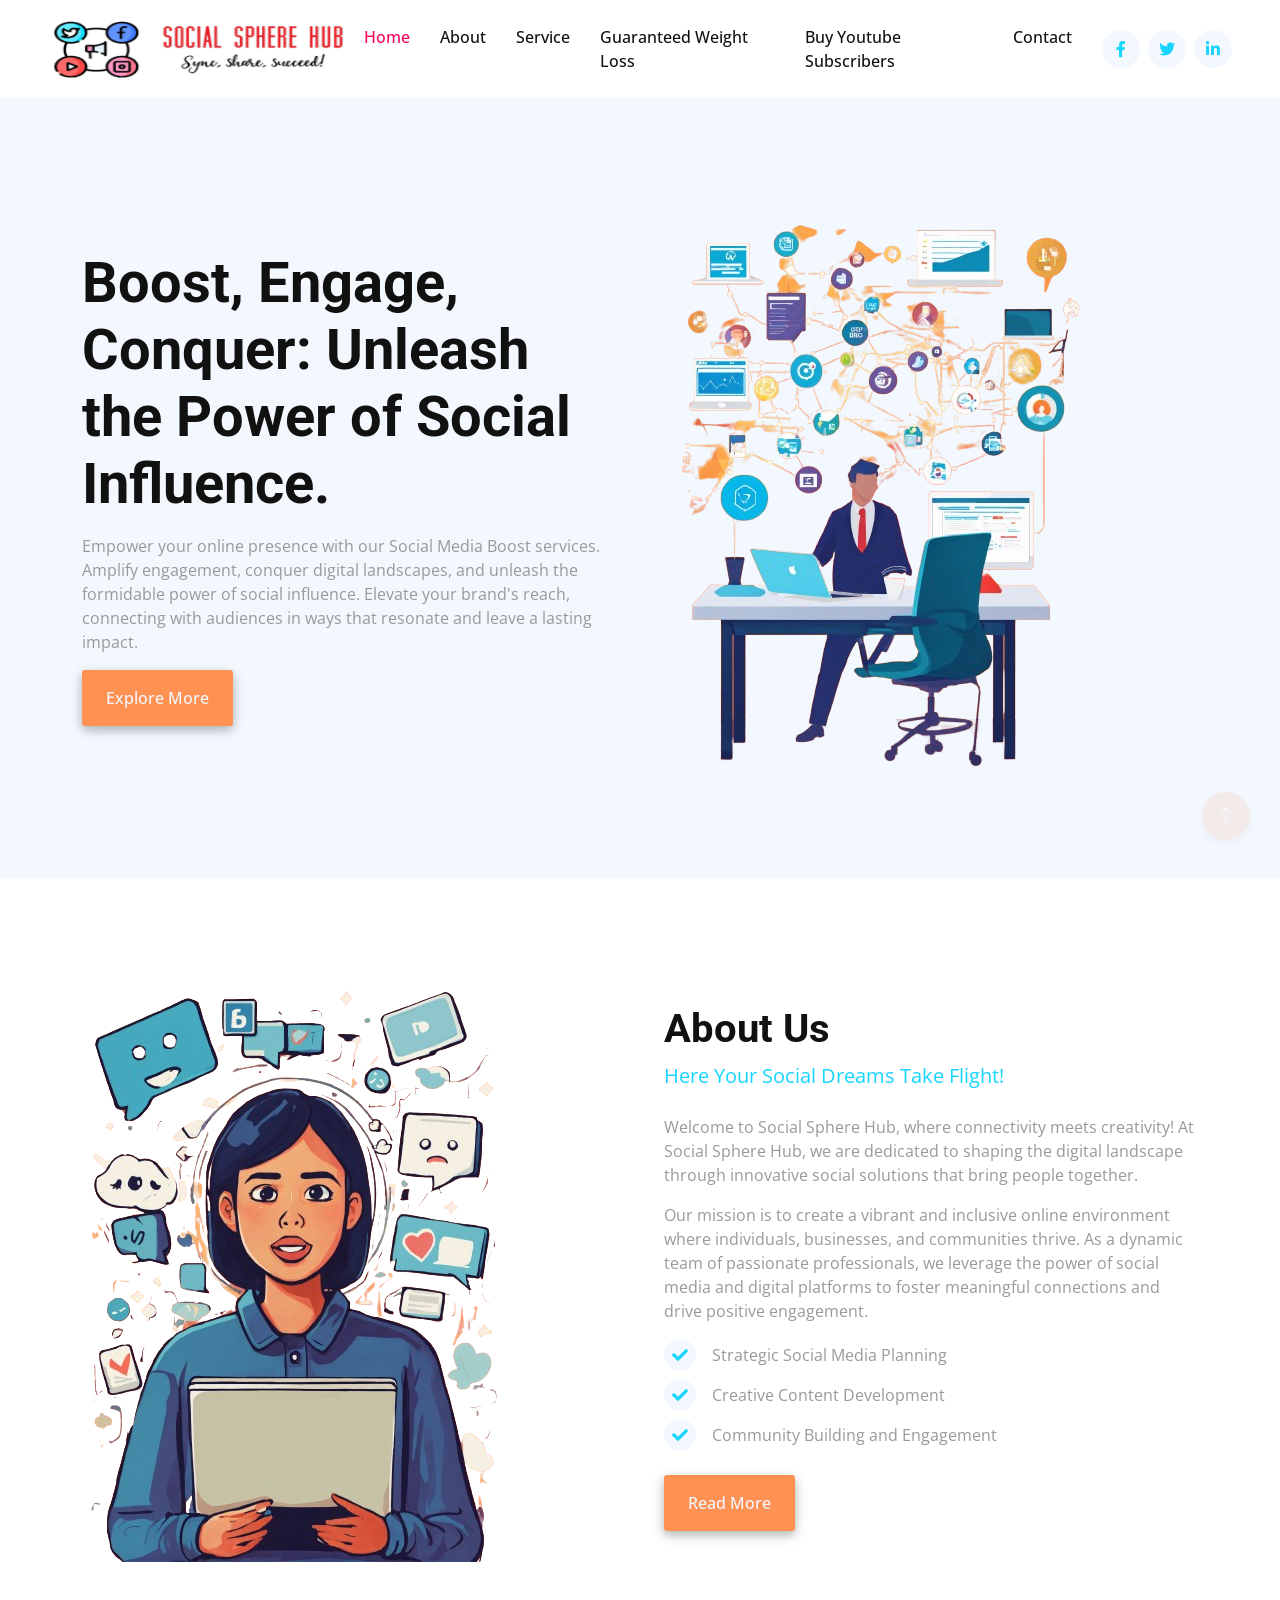
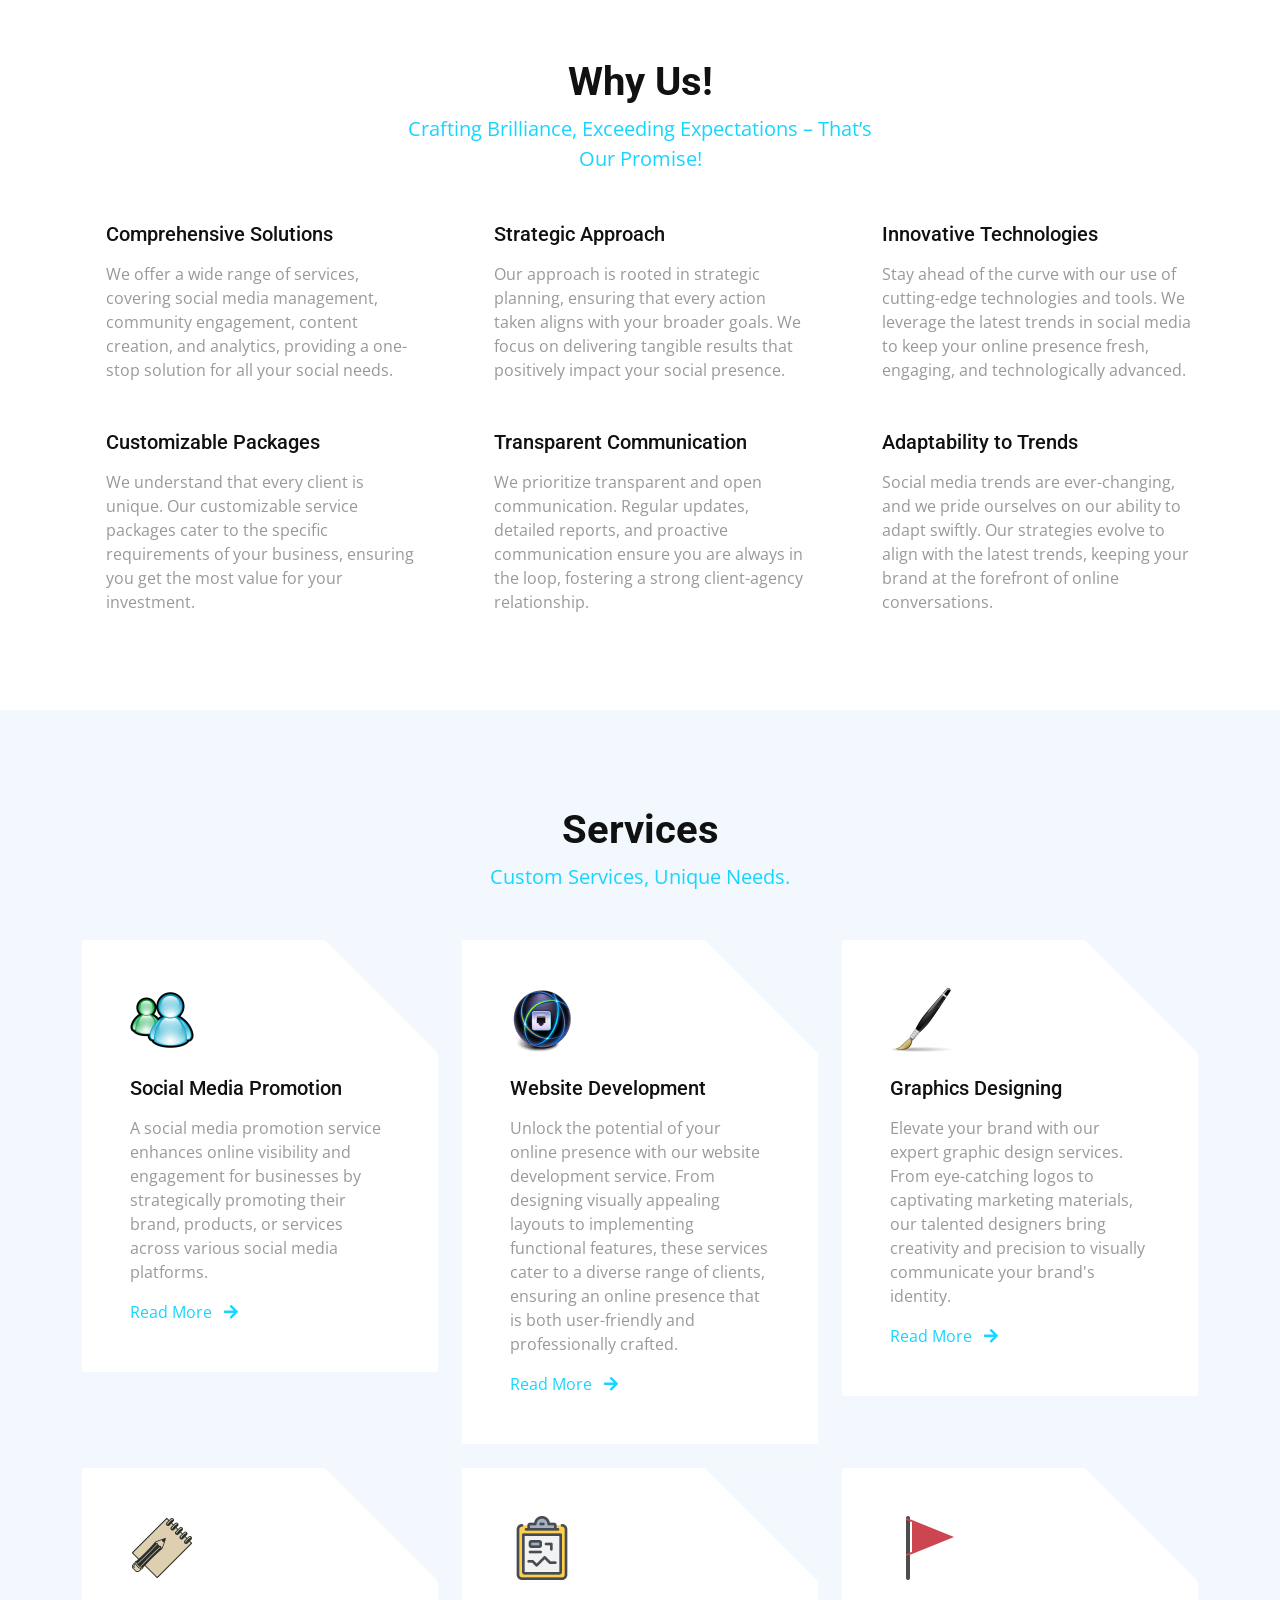
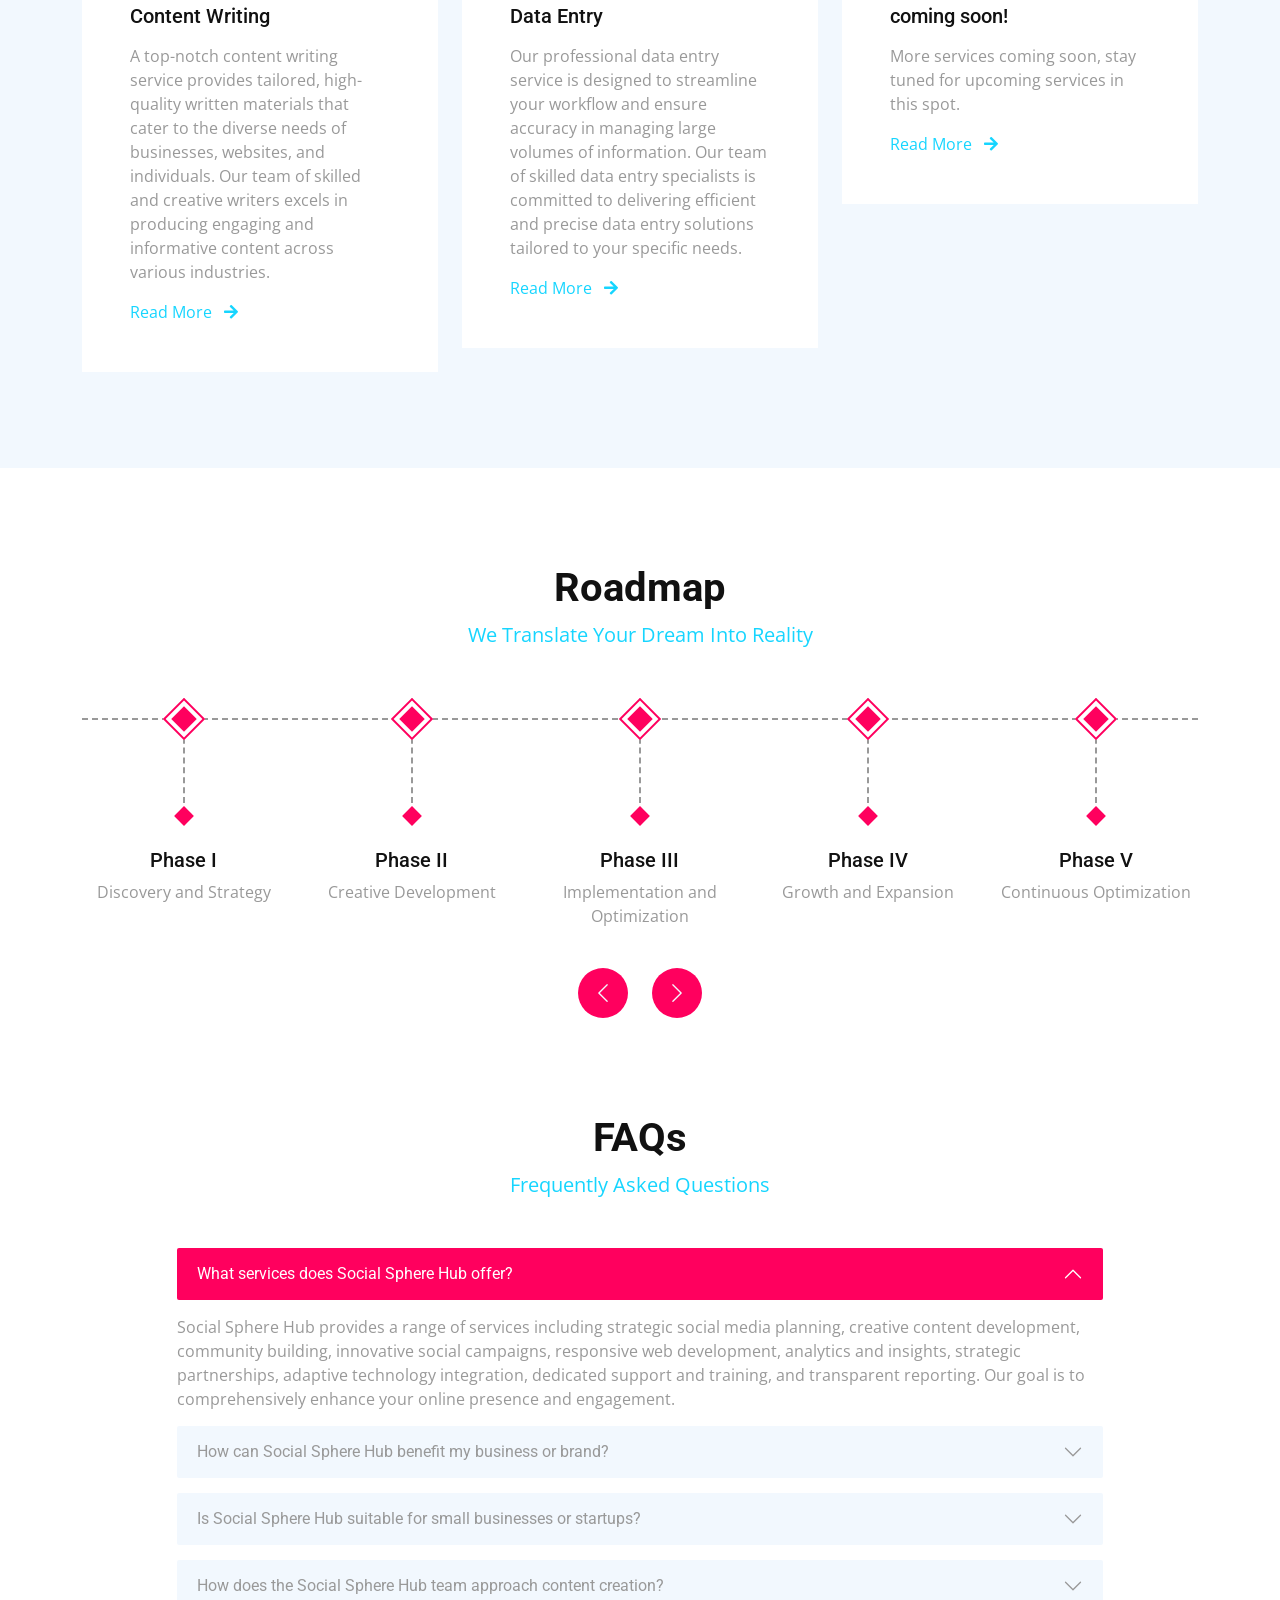
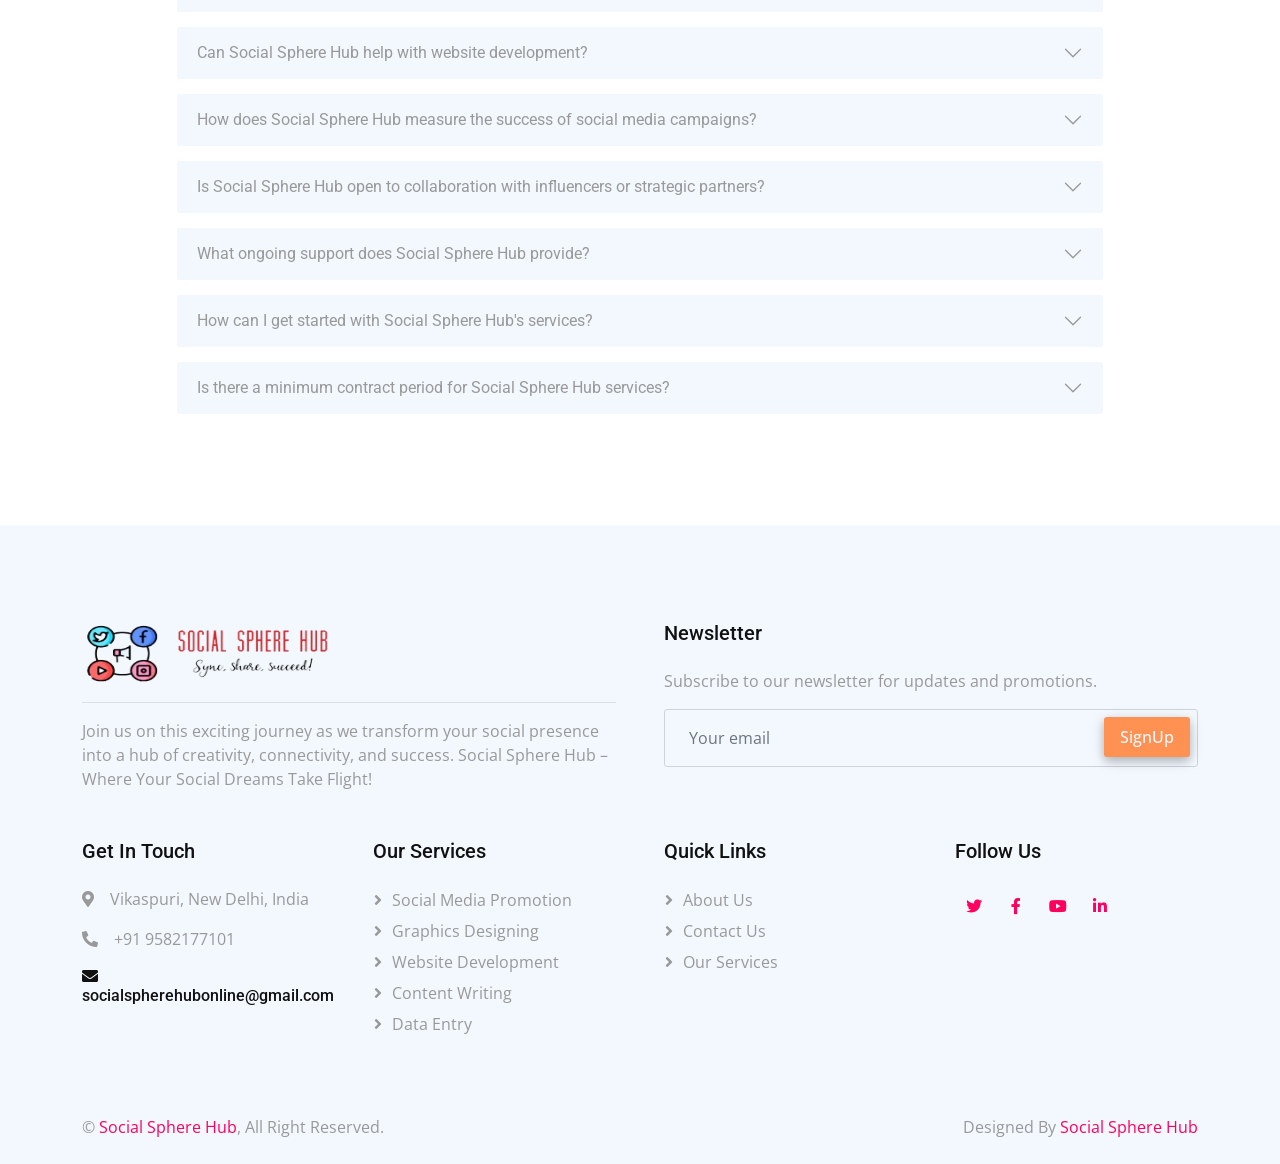
==== index.html @ c119af42 "Update index.html" ====
<!DOCTYPE html>
<html lang="en">

<head>
    <meta charset="utf-8">
    <title>Social Sphere Hub - sync, share, succeed!</title>
    <meta content="width=device-width, initial-scale=1.0" name="viewport">
    <meta content="" name="keywords">
    <meta content="" name="description">
    <!-- Favicon -->
    

    <!-- Google Web Fonts -->
    <link rel="preconnect" href="https://fonts.googleapis.com">
    <link rel="preconnect" href="https://fonts.gstatic.com" crossorigin>
    <link href="https://fonts.googleapis.com/css2?family=Open+Sans:wght@400;500&family=Roboto:wght@500;700&display=swap"
        rel="stylesheet">

    <!-- Icon Font Stylesheet -->
    <link href="https://cdnjs.cloudflare.com/ajax/libs/font-awesome/5.10.0/css/all.min.css" rel="stylesheet">
    <link href="https://cdn.jsdelivr.net/npm/bootstrap-icons@1.4.1/font/bootstrap-icons.css" rel="stylesheet">

    <!-- Libraries Stylesheet -->
    <link href="lib/animate/animate.min.css" rel="stylesheet">
    <link href="lib/owlcarousel/assets/owl.carousel.min.css" rel="stylesheet">

    <!-- Customized Bootstrap Stylesheet -->
    <link href="css/bootstrap.min.css" rel="stylesheet">

    <!-- Template Stylesheet -->
    <link href="css/style.css" rel="stylesheet">
</head>

<body oncontextmenu="return false;">
    
    <!-- Spinner Start -->
    <div id="spinner"
        class="show bg-white position-fixed translate-middle w-100 vh-100 top-50 start-50 d-flex align-items-center justify-content-center">
        <div class="spinner-grow text-primary" role="status"></div>
    </div>
    <!-- Spinner End -->


    <!-- Navbar Start -->
    <nav class="navbar navbar-expand-lg bg-white navbar-light sticky-top p-0 px-4 px-lg-5">
        <a href="index.html" class="navbar-brand d-flex align-items-center">
            <h2 class="m-0 text-primary"><img class="img-fluid me-2" src="img/sshlogo.png" alt=""
                    style="width: 300px; height: 65px;"></h2>
        </a>
        <button type="button" class="navbar-toggler" data-bs-toggle="collapse" data-bs-target="#navbarCollapse">
            <span class="navbar-toggler-icon"></span>
        </button>
        <div class="collapse navbar-collapse" id="navbarCollapse">
            <div class="navbar-nav ms-auto py-4 py-lg-0">
                <a href="index.html" class="nav-item nav-link active">Home</a>
                <a href="about.html" class="nav-item nav-link">About</a>
                <a href="service.html" class="nav-item nav-link">Service</a>
                <!--                <div class="nav-item dropdown">
                    <a href="#" class="nav-link dropdown-toggle" data-bs-toggle="dropdown">Pages</a>
                    <div class="dropdown-menu shadow-sm m-0">
                        <a href="feature.html" class="dropdown-item">Feature</a>
                        <a href="token.html" class="dropdown-item">Token Sale</a>
                        <a href="faq.html" class="dropdown-item">FAQs</a>
                        <a href="404.html" class="dropdown-item">404 Page</a>
                    </div>
                </div>-->
                <a href="guaranteedweightloss.html" class="nav-item nav-link">Guaranteed Weight Loss</a>
                <a href="Buy Youtube Subscribers.html" class="nav-item nav-link">Buy Youtube Subscribers</a>
                <a href="contact.html" class="nav-item nav-link">Contact</a>
            </div>
            <div class="h-100 d-lg-inline-flex align-items-center d-none">
                <a class="btn-square btn rounded-circle bg-light text-primary me-2" href="https://www.facebook.com/socialspherehub.cloud/
"><i
                        class="fab fa-facebook-f"></i></a>
                <a class="btn-square btn rounded-circle bg-light text-primary me-2" href="https://twitter.com/socialhubcloud
"><i
                        class="fab fa-twitter"></i></a>
                <a class="btn-square btn rounded-circle bg-light text-primary me-0" href=""><i
                        class="fab fa-linkedin-in"></i></a>
            </div>
        </div>
    </nav>
    <!-- Navbar End -->


    <!-- Header Start -->
    <div class="container-fluid hero-header bg-light py-5 mb-5">
        <div class="container py-5">
            <div class="row g-5 align-items-center">
                <div class="col-lg-6">
                    <h1 class="display-4 mb-3 animated slideInDown">Boost, Engage, Conquer: Unleash the Power of Social Influence.</h1>
                    <p class="animated slideInDown mb-3">Empower your online presence with our Social Media Boost services. Amplify engagement, conquer digital landscapes, and unleash the formidable power of social influence. Elevate your brand's reach, connecting with audiences in ways that resonate and leave a lasting impact.</p>
                    <a href="" class="btn btn-primary py-3 px-4 animated slideInDown">Explore More</a>
                </div>
                <div class="col-lg-6 animated fadeIn">
                    <img class="img-fluid animated pulse infinite" style="animation-duration: 3s;" src="img/hero-1.png"
                        alt="">
                </div>
            </div>
        </div>
    </div>
    <!-- Header End -->


    <!-- About Start -->
    <div class="container-xxl py-5">
        <div class="container">
            <div class="row g-5 align-items-center">
                <div class="col-lg-6 wow fadeInUp" data-wow-delay="0.1s">
                    <img class="img-fluid animated pulse infinite" style="animation-duration: 3s;" src="img/about.png" alt="">
                </div>
                <div class="col-lg-6 wow fadeInUp" data-wow-delay="0.5s">
                    <div class="h-100">
                        <h1 class="display-6">About Us</h1>
                        <p class="text-primary fs-5 mb-4">Here Your Social Dreams Take Flight!</p>
                        <p>Welcome to Social Sphere Hub, where connectivity meets creativity! At Social Sphere Hub, we are dedicated to shaping the digital landscape through innovative social solutions that bring people together.</p>
    <p>
                    Our mission is to create a vibrant and inclusive online environment where individuals, businesses, and communities thrive. As a dynamic team of passionate professionals, we leverage the power of social media and digital platforms to foster meaningful connections and drive positive engagement.</p>
                    
                        <div class="d-flex align-items-center mb-2">
                            <i class="fa fa-check bg-light text-primary btn-sm-square rounded-circle me-3 fw-bold"></i>
                            <span>Strategic Social Media Planning</span>
                        </div>
                        <div class="d-flex align-items-center mb-2">
                            <i class="fa fa-check bg-light text-primary btn-sm-square rounded-circle me-3 fw-bold"></i>
                            <span>Creative Content Development</span>
                        </div>
                        <div class="d-flex align-items-center mb-4">
                            <i class="fa fa-check bg-light text-primary btn-sm-square rounded-circle me-3 fw-bold"></i>
                            <span>Community Building and Engagement</span>
                        </div>
                        <a class="btn btn-primary py-3 px-4" href="about.html">Read More</a>
                    </div>
                </div>
            </div>
        </div>
    </div>
    <!-- About End -->


    <!-- Facts Start -->
    <!--<div class="container-xxl bg-light py-5 my-5">
        <div class="container py-5">
            <div class="row g-5">
                <div class="col-lg-4 col-md-6 text-center wow fadeIn" data-wow-delay="0.1s">
                    <img class="img-fluid mb-4" src="img/icon-9.png" alt="">
                    <h1 class="display-4" data-toggle="counter-up">123456</h1>
                    <p class="fs-5 text-primary mb-0">Today Transactions</p>
                </div>
                <div class="col-lg-4 col-md-6 text-center wow fadeIn" data-wow-delay="0.3s">
                    <img class="img-fluid mb-4" src="img/icon-10.png" alt="">
                    <h1 class="display-4" data-toggle="counter-up">123456</h1>
                    <p class="fs-5 text-primary mb-0">Monthly Transactions</p>
                </div>
                <div class="col-lg-4 col-md-6 text-center wow fadeIn" data-wow-delay="0.5s">
                    <img class="img-fluid mb-4" src="img/icon-2.png" alt="">
                    <h1 class="display-4" data-toggle="counter-up">123456</h1>
                    <p class="fs-5 text-primary mb-0">Total Transactions</p>
                </div>
            </div>
        </div>
    </div>-->
    <!-- Facts End -->


    <!-- Features Start -->
    <div class="container-xxl py-5">
        <div class="container">
            <div class="text-center mx-auto wow fadeInUp" data-wow-delay="0.1s" style="max-width: 500px;">
                <h1 class="display-6">Why Us!</h1>
                <p class="text-primary fs-5 mb-5">Crafting Brilliance, Exceeding Expectations – That’s Our Promise!</p>
            </div>
            <div class="row g-5">
                <div class="col-lg-4 col-md-6 wow fadeInUp" data-wow-delay="0.1s">
                    <div class="d-flex align-items-start">
                        <img class="img-fluid flex-shrink-0" src="img/icon-7.png" alt="">
                        <div class="ps-4">
                            <h5 class="mb-3">Comprehensive Solutions</h5>
                            <span>We offer a wide range of services, covering social media management, community engagement, content creation, and analytics, providing a one-stop solution for all your social needs.</span>
                        </div>
                    </div>
                </div>
                <div class="col-lg-4 col-md-6 wow fadeInUp" data-wow-delay="0.3s">
                    <div class="d-flex align-items-start">
                        <img class="img-fluid flex-shrink-0" src="img/icon-6.png" alt="">
                        <div class="ps-4">
                            <h5 class="mb-3">Strategic Approach</h5>
                            <span>Our approach is rooted in strategic planning, ensuring that every action taken aligns with your broader goals. We focus on delivering tangible results that positively impact your social presence.</span>
                        </div>
                    </div>
                </div>
                <div class="col-lg-4 col-md-6 wow fadeInUp" data-wow-delay="0.5s">
                    <div class="d-flex align-items-start">
                        <img class="img-fluid flex-shrink-0" src="img/icon-5.png" alt="">
                        <div class="ps-4">
                            <h5 class="mb-3">Innovative Technologies</h5>
                            <span>Stay ahead of the curve with our use of cutting-edge technologies and tools. We leverage the latest trends in social media to keep your online presence fresh, engaging, and technologically advanced.</span>
                        </div>
                    </div>
                </div>
                <div class="col-lg-4 col-md-6 wow fadeInUp" data-wow-delay="0.1s">
                    <div class="d-flex align-items-start">
                        <img class="img-fluid flex-shrink-0" src="img/icon-4.png" alt="">
                        <div class="ps-4">
                            <h5 class="mb-3">Customizable Packages</h5>
                            <span>We understand that every client is unique. Our customizable service packages cater to the specific requirements of your business, ensuring you get the most value for your investment.</span>
                        </div>
                    </div>
                </div>
                <div class="col-lg-4 col-md-6 wow fadeInUp" data-wow-delay="0.3s">
                    <div class="d-flex align-items-start">
                        <img class="img-fluid flex-shrink-0" src="img/icon-3.png" alt="">
                        <div class="ps-4">
                            <h5 class="mb-3">Transparent Communication</h5>
                            <span>We prioritize transparent and open communication. Regular updates, detailed reports, and proactive communication ensure you are always in the loop, fostering a strong client-agency relationship.</span>
                        </div>
                    </div>
                </div>
                <div class="col-lg-4 col-md-6 wow fadeInUp" data-wow-delay="0.5s">
                    <div class="d-flex align-items-start">
                        <img class="img-fluid flex-shrink-0" src="img/icon-8.png" alt="">
                        <div class="ps-4">
                            <h5 class="mb-3">Adaptability to Trends</h5>
                            <span>Social media trends are ever-changing, and we pride ourselves on our ability to adapt swiftly. Our strategies evolve to align with the latest trends, keeping your brand at the forefront of online conversations.</span>
                        </div>
                    </div>
                </div>
            </div>
        </div>
    </div>
    <!-- Features End -->


    <!-- Service Start -->
    <div class="container-xxl bg-light py-5 my-5">
        <div class="container py-5">
            <div class="text-center mx-auto wow fadeInUp" data-wow-delay="0.1s" style="max-width: 500px;">
                <h1 class="display-6">Services</h1>
                <p class="text-primary fs-5 mb-5">Custom Services, Unique Needs.</p>
            </div>
            <div class="row g-4">
                <div class="col-lg-4 col-md-6 wow fadeInUp" data-wow-delay="0.1s">
                    <div class="service-item bg-white p-5">
                        <img class="img-fluid mb-4" src="img/socialicon.png" alt="">
                        <h5 class="mb-3">Social Media Promotion</h5>
                        <p>A social media promotion service enhances online visibility and engagement for businesses by strategically promoting their brand, products, or services across various social media platforms. </p>
                        <a href="service.html">Read More <i class="fa fa-arrow-right ms-2"></i></a>
                    </div>
                </div>
                <div class="col-lg-4 col-md-6 wow fadeInUp" data-wow-delay="0.3s">
                    <div class="service-item bg-white p-5">
                        <img class="img-fluid mb-4" src="img/webicon.png" alt="">
                        <h5 class="mb-3">Website Development</h5>
                        <p>Unlock the potential of your online presence with our website development service. From designing visually appealing layouts to implementing functional features, these services cater to a diverse range of clients, ensuring an online presence that is both user-friendly and professionally crafted.</p>
                        <a href="service.html">Read More <i class="fa fa-arrow-right ms-2"></i></a>
                    </div>
                </div>
                <div class="col-lg-4 col-md-6 wow fadeInUp" data-wow-delay="0.5s">
                    <div class="service-item bg-white p-5">
                        <img class="img-fluid mb-4" src="img/graphicicon.png" alt="">
                        <h5 class="mb-3">Graphics Designing</h5>
                        <p>Elevate your brand with our expert graphic design services. From eye-catching logos to captivating marketing materials, our talented designers bring creativity and precision to visually communicate your brand's identity.</p>
                        <a href="service.html">Read More <i class="fa fa-arrow-right ms-2"></i></a>
                    </div>
                </div>
                <div class="col-lg-4 col-md-6 wow fadeInUp" data-wow-delay="0.1s">
                    <div class="service-item bg-white p-5">
                        <img class="img-fluid mb-4" src="img/contenticon.png" alt="">
                        <h5 class="mb-3">Content Writing</h5>
                        <p>A top-notch content writing service provides tailored, high-quality written materials that cater to the diverse needs of businesses, websites, and individuals. Our team of skilled and creative writers excels in producing engaging and informative content across various industries. </p>
                        <a href="service.html">Read More <i class="fa fa-arrow-right ms-2"></i></a>
                    </div>
                </div>
                <div class="col-lg-4 col-md-6 wow fadeInUp" data-wow-delay="0.3s">
                    <div class="service-item bg-white p-5">
                        <img class="img-fluid mb-4" src="img/dataicon.png" alt="">
                        <h5 class="mb-3">Data Entry</h5>
                        <p>Our professional data entry service is designed to streamline your workflow and ensure accuracy in managing large volumes of information. Our team of skilled data entry specialists is committed to delivering efficient and precise data entry solutions tailored to your specific needs.</p>
                        <a href="service.html">Read More <i class="fa fa-arrow-right ms-2"></i></a>
                    </div>
                </div>
                <div class="col-lg-4 col-md-6 wow fadeInUp" data-wow-delay="0.5s">
                    <div class="service-item bg-white p-5">
                        <img class="img-fluid mb-4" src="img/comingsoonicon.png" alt="">
                        <h5 class="mb-3">coming soon!</h5>
                        <p>More services coming soon, stay tuned for upcoming services in this spot.</p>
                        <a href="service.html">Read More <i class="fa fa-arrow-right ms-2"></i></a>
                    </div>
                </div>
            </div>
        </div>
    </div>
    <!-- Service End -->


    <!-- Roadmap Start -->
    <div class="container-xxl py-5">
        <div class="container">
            <div class="text-center mx-auto wow fadeInUp" data-wow-delay="0.1s" style="max-width: 500px;">
                <h1 class="display-6">Roadmap</h1>
                <p class="text-primary fs-5 mb-5">We Translate Your Dream Into Reality</p>
            </div>
            <div class="owl-carousel roadmap-carousel wow fadeInUp" data-wow-delay="0.1s">
                <div class="roadmap-item">
                    <div class="roadmap-point"><span></span></div>
                    <h5>Phase I</h5>
                    <span>Discovery and Strategy</span>
                </div>
                <div class="roadmap-item">
                    <div class="roadmap-point"><span></span></div>
                    <h5>Phase II</h5>
                    <span>Creative Development</span>
                </div>
                <div class="roadmap-item">
                    <div class="roadmap-point"><span></span></div>
                    <h5>Phase III</h5>
                    <span>Implementation and Optimization</span>
                </div>
                <div class="roadmap-item">
                    <div class="roadmap-point"><span></span></div>
                    <h5>Phase IV</h5>
                    <span>Growth and Expansion</span>
                </div>
                <div class="roadmap-item">
                    <div class="roadmap-point"><span></span></div>
                    <h5>Phase V</h5>
                    <span>Continuous Optimization</span>
                </div>
                <div class="roadmap-item">
                    <div class="roadmap-point"><span></span></div>
                    <h5>Phase VI</h5>
                    <span>Transparent Reporting</span>
                </div>
            </div>
        </div>
    </div>
    <!-- Roadmap End -->


    <!-- Token Sale Start -->
<!--    <div class="container-xxl bg-light py-5 my-5">
        <div class="container py-5">
            <div class="text-center mx-auto wow fadeInUp" data-wow-delay="0.1s" style="max-width: 500px;">
                <h1 class="display-6">Token Sale</h1>
                <p class="text-primary fs-5 mb-5">Token Sale Countdown</p>
            </div>
            <div class="row g-3">
                <div class="col-6 col-md-3 wow fadeIn" data-wow-delay="0.1s">
                    <div class="bg-white text-center p-3">
                        <h1 class="mb-0">0</h1>
                        <span class="text-primary fs-5">Days</span>
                    </div>
                </div>
                <div class="col-6 col-md-3 wow fadeIn" data-wow-delay="0.3s">
                    <div class="bg-white text-center p-3">
                        <h1 class="mb-0">0</h1>
                        <span class="text-primary fs-5">Hours</span>
                    </div>
                </div>
                <div class="col-6 col-md-3 wow fadeIn" data-wow-delay="0.5s">
                    <div class="bg-white text-center p-3">
                        <h1 class="mb-0">0</h1>
                        <span class="text-primary fs-5">Minutes</span>
                    </div>
                </div>
                <div class="col-6 col-md-3 wow fadeIn" data-wow-delay="0.7s">
                    <div class="bg-white text-center p-3">
                        <h1 class="mb-0">0</h1>
                        <span class="text-primary fs-5">Seconds</span>
                    </div>
                </div>
                <div class="col-12 text-center py-4">
                    <a class="btn btn-primary py-3 px-4" href="">Buy Token</a>
                </div>
                <div class="col-12 text-center">
                    <img class="img-fluid m-1" src="img/payment-1.png" alt="" style="width: 50px;">
                    <img class="img-fluid m-1" src="img/payment-2.png" alt="" style="width: 50px;">
                    <img class="img-fluid m-1" src="img/payment-3.png" alt="" style="width: 50px;">
                    <img class="img-fluid m-1" src="img/payment-4.png" alt="" style="width: 50px;">
                </div>
            </div>
        </div>
    </div>->
    <!-- Token Sale Start -->


    <!-- FAQs Start -->
    <div class="container-xxl py-5">
        <div class="container">
            <div class="text-center mx-auto wow fadeInUp" data-wow-delay="0.1s" style="max-width: 500px;">
                <h1 class="display-6">FAQs</h1>
                <p class="text-primary fs-5 mb-5">Frequently Asked Questions</p>
            </div>
            <div class="row justify-content-center">
                <div class="col-lg-10">
                    <div class="accordion" id="accordionExample">
                        <div class="accordion-item wow fadeInUp" data-wow-delay="0.1s">
                            <h2 class="accordion-header" id="headingOne">
                                <button class="accordion-button" type="button" data-bs-toggle="collapse"
                                    data-bs-target="#collapseOne" aria-expanded="true" aria-controls="collapseOne">
                                    What services does Social Sphere Hub offer?
                                </button>
                            </h2>
                            <div id="collapseOne" class="accordion-collapse collapse show" aria-labelledby="headingOne"
                                data-bs-parent="#accordionExample">
                                <div class="accordion-body">
                                    Social Sphere Hub provides a range of services including strategic social media planning, creative content development, community building, innovative social campaigns, responsive web development, analytics and insights, strategic partnerships, adaptive technology integration, dedicated support and training, and transparent reporting. Our goal is to comprehensively enhance your online presence and engagement.
                                </div>
                            </div>
                        </div>
                        <div class="accordion-item wow fadeInUp" data-wow-delay="0.2s">
                            <h2 class="accordion-header" id="headingTwo">
                                <button class="accordion-button collapsed" type="button" data-bs-toggle="collapse"
                                    data-bs-target="#collapseTwo" aria-expanded="false" aria-controls="collapseTwo">
                                   How can Social Sphere Hub benefit my business or brand?
                                </button>
                            </h2>
                            <div id="collapseTwo" class="accordion-collapse collapse" aria-labelledby="headingTwo"
                                data-bs-parent="#accordionExample">
                                <div class="accordion-body">
                                    Our services are designed to amplify your online presence, build authentic connections with your audience, drive brand awareness, and achieve specific marketing goals. By leveraging social media and cutting-edge technologies, we help you stay competitive and relevant in the dynamic digital landscape.
                                </div>
                            </div>
                        </div>
                        <div class="accordion-item wow fadeInUp" data-wow-delay="0.3s">
                            <h2 class="accordion-header" id="headingThree">
                                <button class="accordion-button collapsed" type="button" data-bs-toggle="collapse"
                                    data-bs-target="#collapseThree" aria-expanded="false" aria-controls="collapseThree">
                                    Is Social Sphere Hub suitable for small businesses or startups?
                                </button>
                            </h2>
                            <div id="collapseThree" class="accordion-collapse collapse" aria-labelledby="headingThree"
                                data-bs-parent="#accordionExample">
                                <div class="accordion-body">
                                    Absolutely! Social Sphere Hub caters to businesses of all sizes. Our team is adept at tailoring strategies to meet the unique needs and goals of startups and small businesses, helping them establish a strong digital presence from the outset.
                                </div>
                            </div>
                        </div>
                        <div class="accordion-item wow fadeInUp" data-wow-delay="0.4s">
                            <h2 class="accordion-header" id="headingFour">
                                <button class="accordion-button collapsed" type="button" data-bs-toggle="collapse"
                                    data-bs-target="#collapseFour" aria-expanded="true" aria-controls="collapseFour">
                                    How does the Social Sphere Hub team approach content creation?
                                </button>
                            </h2>
                            <div id="collapseFour" class="accordion-collapse collapse" aria-labelledby="headingFour"
                                data-bs-parent="#accordionExample">
                                <div class="accordion-body">
                                    We take a holistic approach to content creation, blending creativity with strategic intent. Our team focuses on crafting visually appealing graphics, compelling copywriting, and multimedia content that aligns with your brand's identity, effectively telling your story and engaging your target audience.
                                </div>
                            </div>
                        </div>
                        <div class="accordion-item wow fadeInUp" data-wow-delay="0.5s">
                            <h2 class="accordion-header" id="headingFive">
                                <button class="accordion-button collapsed" type="button" data-bs-toggle="collapse"
                                    data-bs-target="#collapseFive" aria-expanded="false" aria-controls="collapseFive">
                                    Can Social Sphere Hub help with website development?
                                </button>
                            </h2>
                            <div id="collapseFive" class="accordion-collapse collapse" aria-labelledby="headingFive"
                                data-bs-parent="#accordionExample">
                                <div class="accordion-body">
                                    Yes, we offer responsive web development services to complement your social media efforts. Whether you need a new website or want to revamp an existing one, we ensure that your online platform is user-friendly, visually appealing, and seamlessly integrates with your overall digital strategy.
                                </div>
                            </div>
                        </div>
                        <div class="accordion-item wow fadeInUp" data-wow-delay="0.6s">
                            <h2 class="accordion-header" id="headingSix">
                                <button class="accordion-button collapsed" type="button" data-bs-toggle="collapse"
                                    data-bs-target="#collapseSix" aria-expanded="false" aria-controls="collapseSix">
                                    How does Social Sphere Hub measure the success of social media campaigns?
                                </button>
                            </h2>
                            <div id="collapseSix" class="accordion-collapse collapse" aria-labelledby="headingSix"
                                data-bs-parent="#accordionExample">
                                <div class="accordion-body">
                                    We employ comprehensive analytics and insights, tracking key performance indicators (KPIs) and campaign metrics. Our transparent reporting keeps you informed about the impact and return on investment (ROI) of your social media initiatives, enabling data-driven decision-making.
                                </div>
                            </div>
                        </div>
                        <div class="accordion-item wow fadeInUp" data-wow-delay="0.7s">
                            <h2 class="accordion-header" id="headingSeven">
                                <button class="accordion-button collapsed" type="button" data-bs-toggle="collapse"
                                    data-bs-target="#collapseSeven" aria-expanded="false" aria-controls="collapseSeven">
                                    Is Social Sphere Hub open to collaboration with influencers or strategic partners?
                                </button>
                            </h2>
                            <div id="collapseSeven" class="accordion-collapse collapse" aria-labelledby="headingSeven"
                                data-bs-parent="#accordionExample">
                                <div class="accordion-body">
                                    Absolutely! We actively seek strategic partnerships and collaborations with influencers to expand your brand's reach, enhance credibility, and tap into new audiences within your target market.
                                </div>
                            </div>
                        </div>
                        <div class="accordion-item wow fadeInUp" data-wow-delay="0.8s">
                            <h2 class="accordion-header" id="headingEight">
                                <button class="accordion-button collapsed" type="button" data-bs-toggle="collapse"
                                    data-bs-target="#collapseEight" aria-expanded="false" aria-controls="collapseEight">
                                    What ongoing support does Social Sphere Hub provide?
                                </button>
                            </h2>
                            <div id="collapseEight" class="accordion-collapse collapse" aria-labelledby="headingEight"
                                data-bs-parent="#accordionExample">
                                <div class="accordion-body">
                                    We offer dedicated support and training to empower your team in managing and optimizing your social media presence independently. Our commitment is to foster long-term success by providing the necessary tools and guidance.
                                    </div>
                            </div>
                        </div>

                <div class="accordion-item wow fadeInUp" data-wow-delay="0.8s">
                            <h2 class="accordion-header" id="headingNine">
                                <button class="accordion-button collapsed" type="button" data-bs-toggle="collapse"
                                    data-bs-target="#collapseNine" aria-expanded="false" aria-controls="collapseNine">
                                    How can I get started with Social Sphere Hub's services?
                                </button>
                            </h2>
                            <div id="collapseNine" class="accordion-collapse collapse" aria-labelledby="headingNine"
                                data-bs-parent="#accordionExample">
                                <div class="accordion-body">
                                    Getting started is easy! Simply reach out to us through our contact page, and one of our representatives will connect with you to discuss your goals and tailor a customized solution that suits your needs.
                                    </div>
                            </div>
                        </div>
                    <div class="accordion-item wow fadeInUp" data-wow-delay="0.8s">
                            <h2 class="accordion-header" id="headingTen">
                                <button class="accordion-button collapsed" type="button" data-bs-toggle="collapse"
                                    data-bs-target="#collapseTen" aria-expanded="false" aria-controls="collapseTen">
                                    Is there a minimum contract period for Social Sphere Hub services?
                                </button>
                            </h2>
                            <div id="collapseTen" class="accordion-collapse collapse" aria-labelledby="headingTen"
                                data-bs-parent="#accordionExample">
                                <div class="accordion-body">
                                    We offer flexibility in our engagement models. While some services may have minimum durations, we strive to accommodate the unique needs of our clients. Contact us to discuss specific details related to your project or campaign.

At Social Sphere Hub, we are here to answer any additional questions you may have. Feel free to reach out to us, and let's embark on a journey of elevating your social presence together!
                                </div>
                            </div>
                        </div>                                        
                            </div>
                            </div>
                        </div>
                    </div>
                </div>
            
    <!-- FAQs Start -->
    <!-- marquee logos start
    <marquee scrollamount="10" direction="left" behaviour="scroll">
<img src="img/dogsp.jpg"/>
<img src="img/dogsp.jpg"/>
<img src="img/dogsp.jpg"/>
<img src="img/dogsp.jpg"/>
<img src="img/dogsp.jpg"/>
<img src="img/dogsp.jpg"/>
<img src="img/dogsp.jpg"/>
<img src="img/dogsp.jpg"/>
</marquee>
marquee logos end -->

    <!-- Footer Start -->
    <div class="container-fluid bg-light footer mt-5 pt-5 wow fadeIn" data-wow-delay="0.1s">
        <div class="container py-5">
            <div class="row g-5">
                <div class="col-md-6 bg-transparent">
                    <h1 class="m-0 text-primary"><img class="img-fluid me-2" src="img/sshlogofooter.png" alt=""
                    style="width: 250px; height: 65px;"></h1><hr>
                    <span>Join us on this exciting journey as we transform your social presence into a hub of creativity, connectivity, and success. Social Sphere Hub – Where Your Social Dreams Take Flight!</span>
                </div>
                <div class="col-md-6">
                    <h5 class="mb-4">Newsletter</h5>
                    <p>Subscribe to our newsletter for updates and promotions.</p>
                    <div class="position-relative">
                        <form action="subscribe.php" method="post">
                        <input class="form-control bg-transparent w-100 py-3 ps-4 pe-5" type="text" id="email"
                            placeholder="Your email" name="email">
                        <button type="submit" class="btn btn-primary py-2 px-3 position-absolute top-0 end-0 mt-2 me-2">SignUp</button>
                    </form>
                    </div>
                </div>
                <div class="col-lg-3 col-md-6">
                    <h5 class="mb-4">Get In Touch</h5>
                    <p><i class="fa fa-map-marker-alt me-3"></i>Vikaspuri, New Delhi, India</p>
                    <p><i class="fa fa-phone-alt me-3"></i>+91 9582177101</p>
                    <h6><i class="fa fa-envelope me-3"></i>socialspherehubonline@gmail.com</h6>
                </div>
                <div class="col-lg-3 col-md-6">
                    <h5 class="mb-4">Our Services</h5>
                    <a class="btn btn-link" href="">Social Media Promotion</a>
                    <a class="btn btn-link" href="">Graphics Designing</a>
                    <a class="btn btn-link" href="">Website Development</a>
                    <a class="btn btn-link" href="">Content Writing</a>
                    <a class="btn btn-link" href="">Data Entry</a>                
                
                </div>
                <div class="col-lg-3 col-md-6">
                    <h5 class="mb-4">Quick Links</h5>
                    <a class="btn btn-link" href="about.html">About Us</a>
                    <a class="btn btn-link" href="contact.html">Contact Us</a>
                    <a class="btn btn-link" href="service.html">Our Services</a>
                </div>
                <div class="col-lg-3 col-md-6">
                    <h5 class="mb-4">Follow Us</h5>
                    <div class="d-flex">
                        <a class="btn btn-square rounded-circle me-1" href="https://twitter.com/socialhubcloud
"><i class="fab fa-twitter"></i></a>
                        <a class="btn btn-square rounded-circle me-1" href="https://www.facebook.com/socialspherehub.cloud/
"><i class="fab fa-facebook-f"></i></a>
                        <a class="btn btn-square rounded-circle me-1" href=""><i class="fab fa-youtube"></i></a>
                        <a class="btn btn-square rounded-circle me-1" href=""><i class="fab fa-linkedin-in"></i></a>
                    </div>
                </div>
            </div>
        </div>
        <div class="container-fluid copyright">
            <div class="container">
                <div class="row">
                    <div class="col-md-6 text-center text-md-start mb-3 mb-md-0">
                        &copy; <a href="#">Social Sphere Hub</a>, All Right Reserved.
                    </div>
                    <div class="col-md-6 text-center text-md-end">
                        <!--/*** This template is free as long as you keep the footer author’s credit link/attribution link/backlink. If you'd like to use the template without the footer author’s credit link/attribution link/backlink, you can purchase the Credit Removal License from "https://htmlcodex.com/credit-removal". Thank you for your support. ***/-->
                        Designed By <a href="https://wwww.socialspherehub.cloud">Social Sphere Hub</a><!-- Distributed By <a
                            href="https://themewagon.com">ThemeWagon</a>-->
                    </div>
                </div>
            </div>
        </div>
    </div>
    <!-- Footer End -->


    <!-- Back to Top -->
    <a href="#" class="btn btn-lg btn-primary btn-lg-square rounded-circle back-to-top"><i
            class="bi bi-arrow-up"></i></a>


    <!-- JavaScript Libraries -->
    <script src="https://code.jquery.com/jquery-3.4.1.min.js"></script>
    <script src="https://cdn.jsdelivr.net/npm/bootstrap@5.0.0/dist/js/bootstrap.bundle.min.js"></script>
    <script src="lib/wow/wow.min.js"></script>
    <script src="lib/easing/easing.min.js"></script>
    <script src="lib/waypoints/waypoints.min.js"></script>
    <script src="lib/owlcarousel/owl.carousel.min.js"></script>
    <script src="lib/counterup/counterup.min.js"></script>

    <!-- Template Javascript -->
    <script src="js/main.js"></script>
    <!--Start of Tawk.to Script-->
<script type="text/javascript">
var Tawk_API=Tawk_API||{}, Tawk_LoadStart=new Date();
(function(){
var s1=document.createElement("script"),s0=document.getElementsByTagName("script")[0];
s1.async=true;
s1.src='https://embed.tawk.to/66927920becc2fed6924551e/1i2m2i9r6';
s1.charset='UTF-8';
s1.setAttribute('crossorigin','*');
s0.parentNode.insertBefore(s1,s0);
})();
</script>
<!--End of Tawk.to Script-->
</body>

</html>
---- css/style.css ----
/********** Template CSS **********/
:root {
    --primary: #ff005e;
    --secondary: #999999;
    --light: #F2F8FE;
    --dark: #111111;
}


.back-to-top {
    position: fixed;
    display: none;
    right: 30px;
    bottom: 60px;
    z-index: 99;
}

h4,
h5,
h6,
.h4,
.h5,
.h6 {
    font-weight: 500 !important;
}

p {
    font-size: 16px; /* You can use numeric values (e.g., 400, 500, 700) */
}

/*** Spinner ***/
#spinner {
    opacity: 0;
    visibility: hidden;
    transition: opacity .5s ease-out, visibility 0s linear .5s;
    z-index: 99999;
}

#spinner.show {
    transition: opacity .5s ease-out, visibility 0s linear 0s;
    visibility: visible;
    opacity: 1;
}


/*** Button ***/
.btn {
    font-weight: 500;
    transition: .5s;
    box-shadow: 0 4px 10px 0 rgba(0,0,0,0.2), 0 4px 15px 0 rgba(0,0,0,0.13);
    }

.btn.btn-primary:hover {
    color: var(--light);
    background: var(--primary);
    border: 0px;
    }

.btn-primary {
    background: #ff9152;
    color: var(--light);
    border: 0px;
    
}

.btn-square {
    transition: .5s;
    opacity: 1;
    width: 38px;
    height: 38px;
    box-shadow: none;
}


.btn-sm-square {
    width: 32px;
    height: 32px;
}

.btn-lg-square {
    width: 48px;
    height: 48px;
}

.btn-square,
.btn-sm-square,
.btn-lg-square {
    padding: 0;
    display: flex;
    align-items: center;
    justify-content: center;
    font-weight: normal;
}


/*** Navbar ***/
.navbar.sticky-top {
    top: -100px;
    transition: .5s;
}

.navbar .navbar-brand {
    height: 75px;
}

.navbar .navbar-nav .nav-link {
    margin-right: 30px;
    padding: 25px 0;
    color: var(--dark);
    font-weight: 500;
    outline: none;
}

.navbar .navbar-nav .nav-link:hover,
.navbar .navbar-nav .nav-link.active {
    color: var(--primary);
}

.navbar .dropdown-toggle::after {
    border: none;
    content: "\f107";
    font-family: "Font Awesome 5 Free";
    font-weight: 900;
    vertical-align: middle;
    margin-left: 8px;
}

@media (max-width: 991.98px) {
    .navbar .navbar-nav .nav-link  {
        margin-right: 0;
        padding: 10px 0;
        }

    .navbar .navbar-nav {
        border-top: 1px solid #EEEEEE;
    }
}

@media (min-width: 992px) {
    .navbar .nav-item .dropdown-menu {
        display: block;
        border: none;
        margin-top: 0;
        top: 100%;
        opacity: 0;
        visibility: hidden;
        transition: .5s;
        
        
    }

    .navbar .nav-item:hover .dropdown-menu {
        top: 100%;
        visibility: visible;
        transition: .5s;
        opacity: 1;
    }
}

.navbar .btn:hover {
    color: #FFFFFF !important;
    background: var(--primary) !important;
}


/*** Header ***/
.hero-header .breadcrumb-item+.breadcrumb-item::before {
    color: var(--secondary);
    }


/*** Service ***/
.service-item {
    position: relative;
    overflow: hidden;
}

.service-item::after {
    position: absolute;
    content: "";
    width: 0;
    height: 0;
    top: -80px;
    right: -80px;
    border: 80px solid;
    transform: rotate(45deg);
    opacity: 1;
    transition: .5s;
}

.service-item.bg-white::after {
    border-color: transparent transparent var(--light) transparent;
}

.service-item.bg-light::after {
    border-color: transparent transparent #FFFFFF transparent;
}

.service-item:hover::after {
    background: var(--primary);
    opacity: 0;
}


/*** Roadmap ***/
.roadmap-carousel {
    position: relative;
}

.roadmap-carousel::before {
    position: absolute;
    content: "";
    height: 0;
    width: 100%;
    top: 20px;
    left: 0;
    border-top: 2px dashed var(--secondary);
}

.roadmap-carousel .roadmap-item .roadmap-point {
    position: absolute;
    width: 30px;
    height: 30px;
    top: 6px;
    left: 50%;
    margin-left: -15px;
    background: #FFFFFF;
    border: 2px solid var(--primary);
    transform: rotate(45deg);
    display: flex;
    align-items: center;
    justify-content: center;
}

.roadmap-carousel .roadmap-item .roadmap-point span {
    display: block;
    width: 18px;
    height: 18px;
    background: var(--primary);
}

.roadmap-carousel .roadmap-item {
    position: relative;
    padding-top: 150px;
    text-align: center;
}

.roadmap-carousel .roadmap-item::before {
    position: absolute;
    content: "";
    width: 0;
    height: 115px;
    top: 0;
    left: 50%;
    transform: translateX(-50%);
    border-right: 2px dashed var(--secondary);
}

.roadmap-carousel .roadmap-item::after {
    position: absolute;
    content: "";
    width: 14px;
    height: 14px;
    top: 111px;
    left: 50%;
    margin-left: -7px;
    transform: rotate(45deg);
    background: var(--primary);
}

.roadmap-carousel .owl-nav {
    margin-top: 40px;
    display: flex;
    justify-content: center;
}

.roadmap-carousel .owl-nav .owl-prev,
.roadmap-carousel .owl-nav .owl-next {
    margin: 0 12px;
    width: 50px;
    height: 50px;
    display: flex;
    align-items: center;
    justify-content: center;
    border-radius: 50px;
    font-size: 22px;
    color: var(--light);
    background: var(--primary);
    transition: .5s;
}

.roadmap-carousel .owl-nav .owl-prev:hover,
.roadmap-carousel .owl-nav .owl-next:hover {
    color: var(--primary);
    background: var(--dark);
}


/*** FAQs ***/
.accordion .accordion-item {
    border: none;
    margin-bottom: 15px;
}

.accordion .accordion-button {
    background: var(--light);
    border-radius: 2px;
}

.accordion .accordion-button:not(.collapsed) {
    color: #FFFFFF;
    background: var(--primary);
    box-shadow: none;
}

.accordion .accordion-button:not(.collapsed)::after {
    background-image: url("data:image/svg+xml,%3csvg xmlns='http://www.w3.org/2000/svg' viewBox='0 0 16 16' fill='%23fff'%3e%3cpath fill-rule='evenodd' d='M1.646 4.646a.5.5 0 0 1 .708 0L8 10.293l5.646-5.647a.5.5 0 0 1 .708.708l-6 6a.5.5 0 0 1-.708 0l-6-6a.5.5 0 0 1 0-.708z'/%3e%3c/svg%3e");
}

.accordion .accordion-body {
    padding: 15px 0 0 0;
}


/*** Footer ***/
.footer .btn.btn-link {
    display: block;
    margin-bottom: 5px;
    padding: 0;
    text-align: left;
    color: var(--secondary);
    font-weight: normal;
    text-transform: capitalize;
    transition: .3s;
    box-shadow: none;
}

.footer .btn.btn-link::before {
    position: relative;
    content: "\f105";
    font-family: "Font Awesome 5 Free";
    font-weight: 900;
    color: var(--secondary);
    margin-right: 10px;
}

.footer .btn.btn-link:hover {
    color: var(--primary);
    letter-spacing: 1px;
    box-shadow: none;
}

.footer .btn-square {
    box-shadow: none;
    color: var(--primary);
    border: 0px solid var(--primary);
}

.footer .btn-square:hover {
    color: #FFFFFF;
    background: var(--primary);
}

.footer .copyright {
    padding: 25px 0;
    border-top: 0px solid rgba(17, 17, 17, .1);
}

.footer .copyright a {
    color: var(--primary);
}

.footer .copyright a:hover {
    color: var(--dark);
}
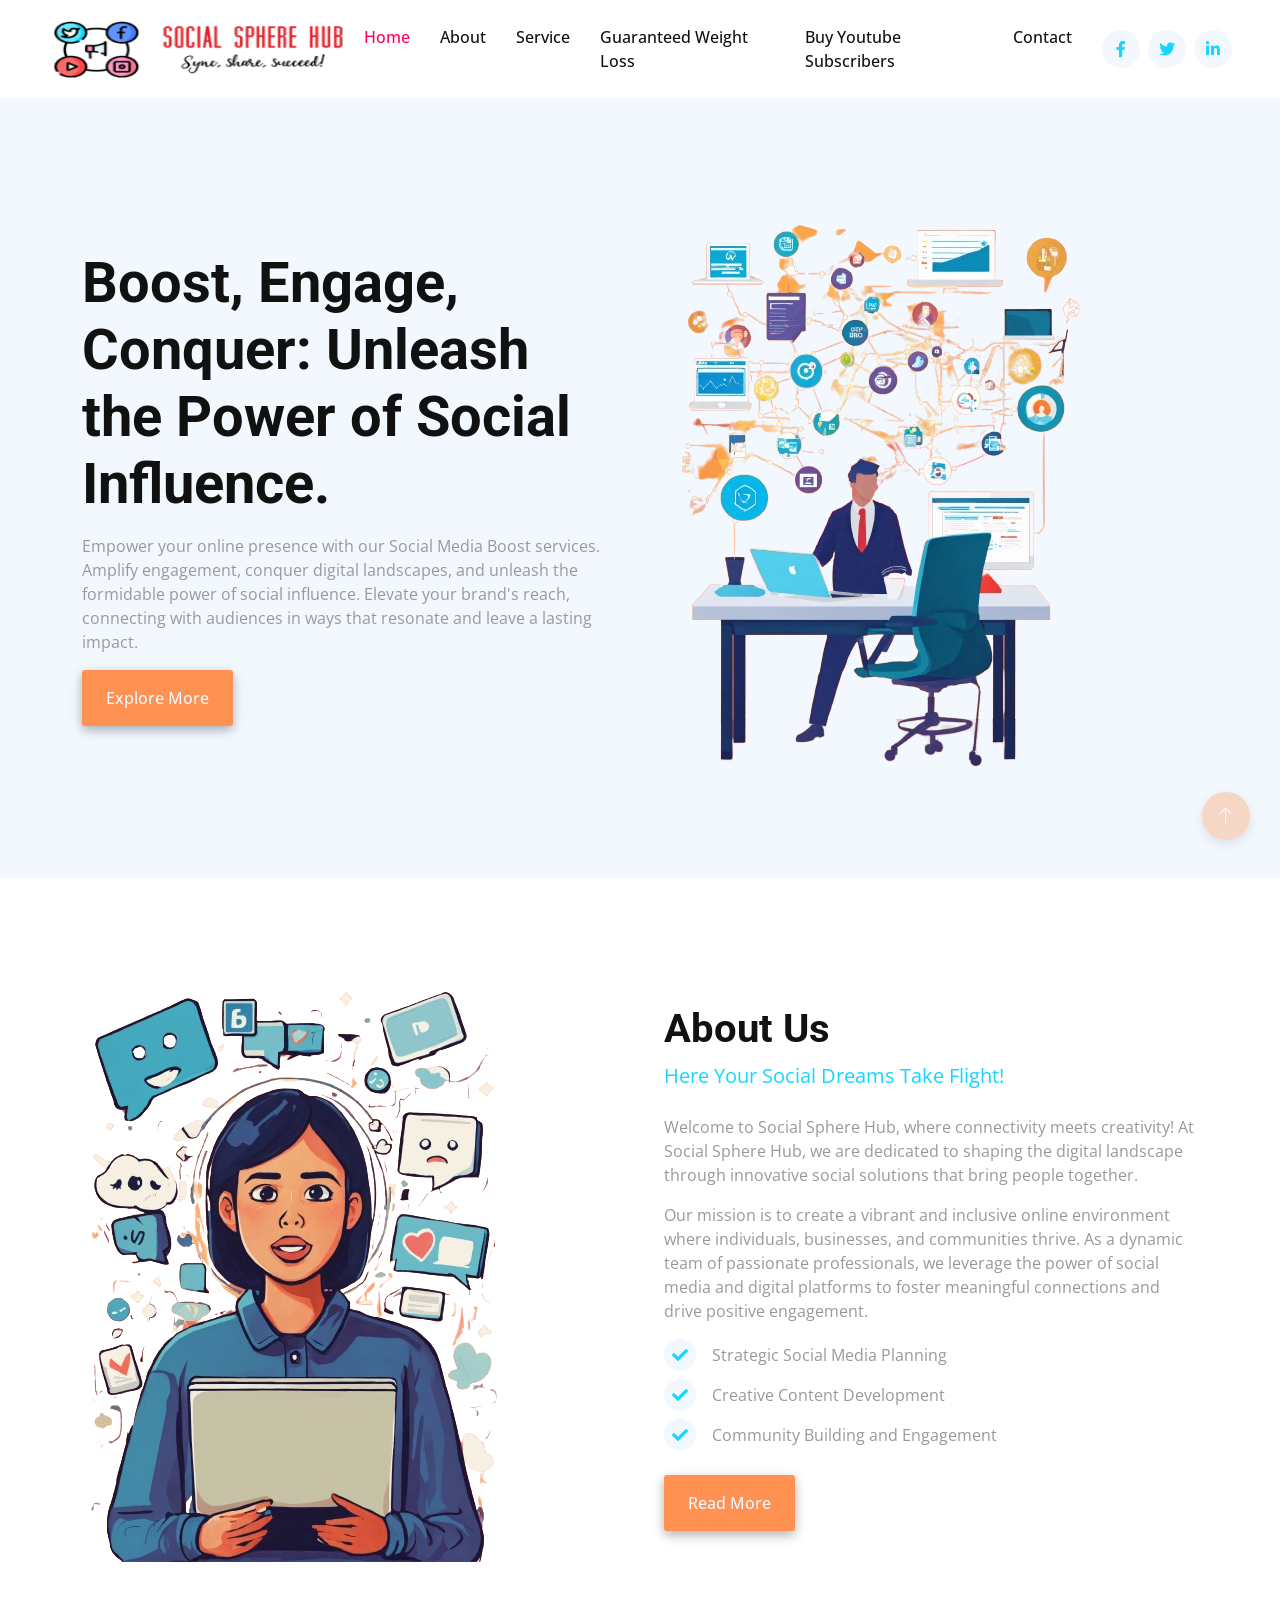
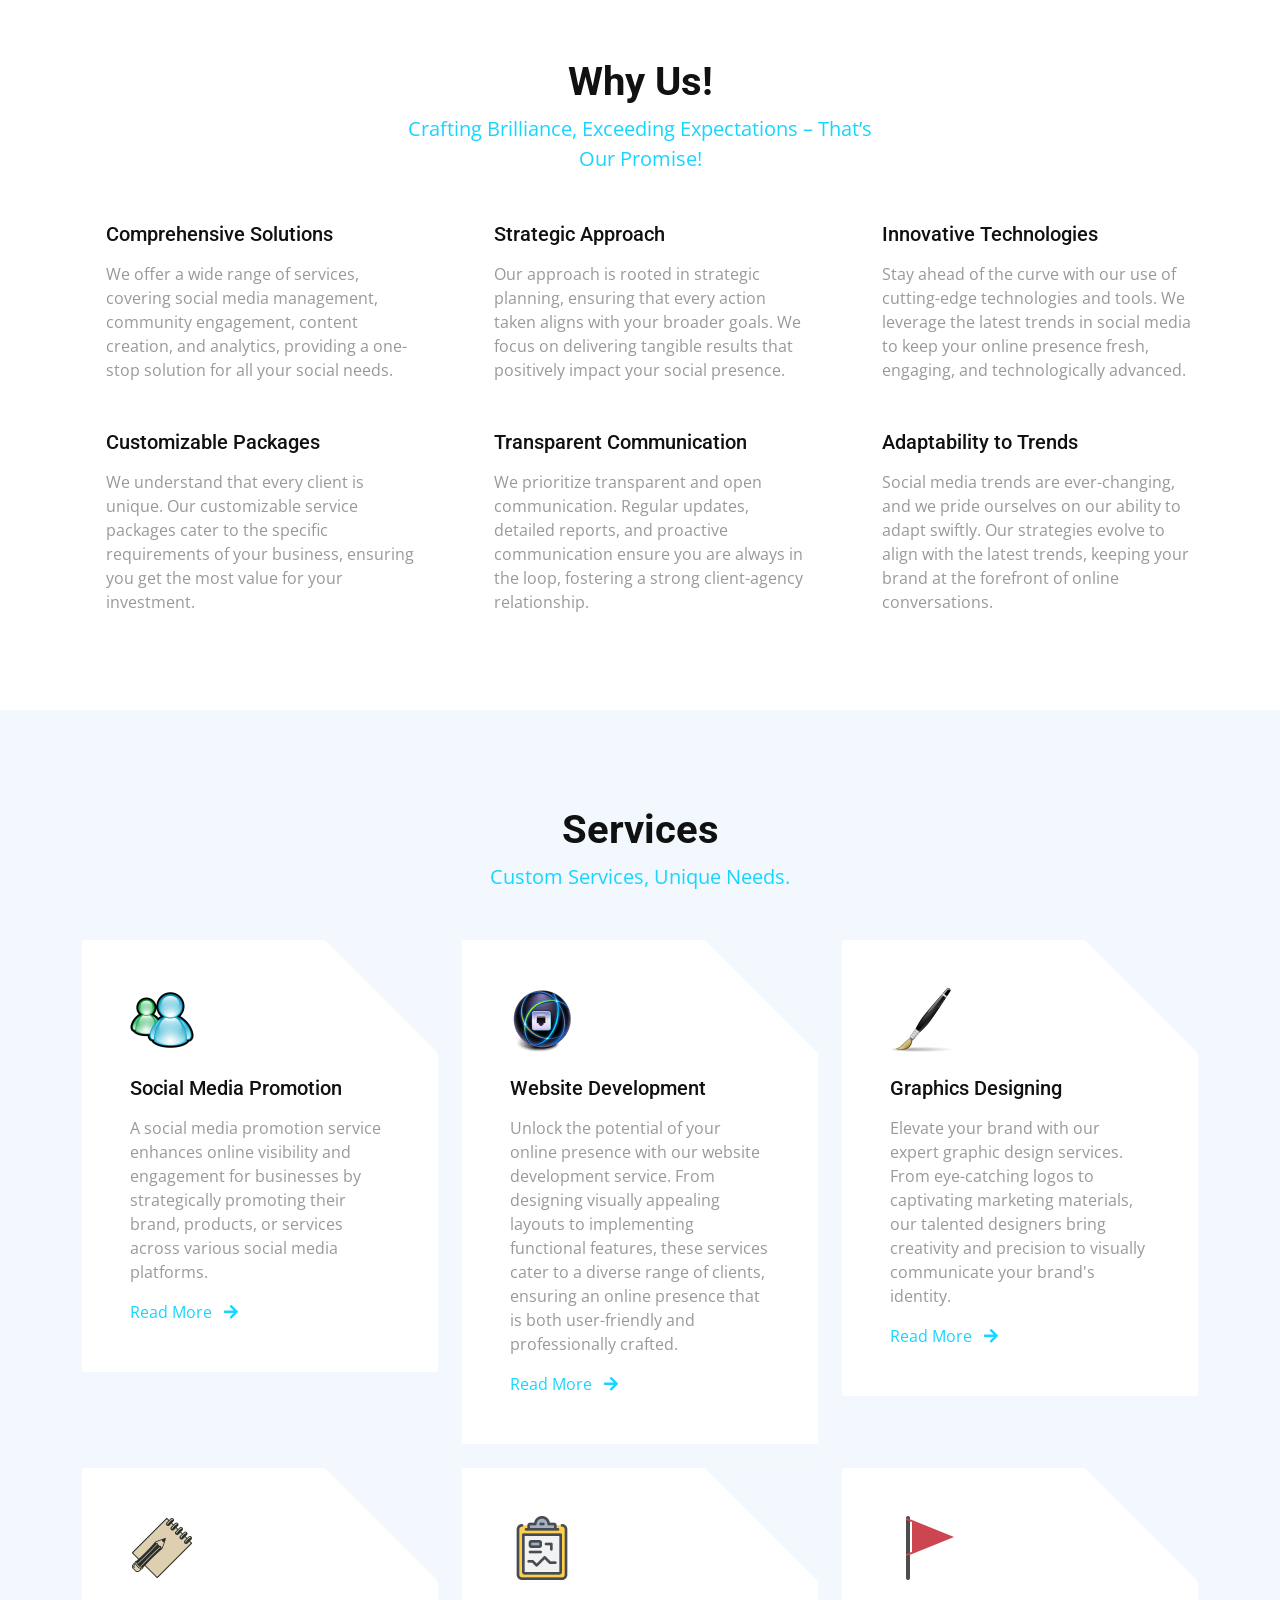
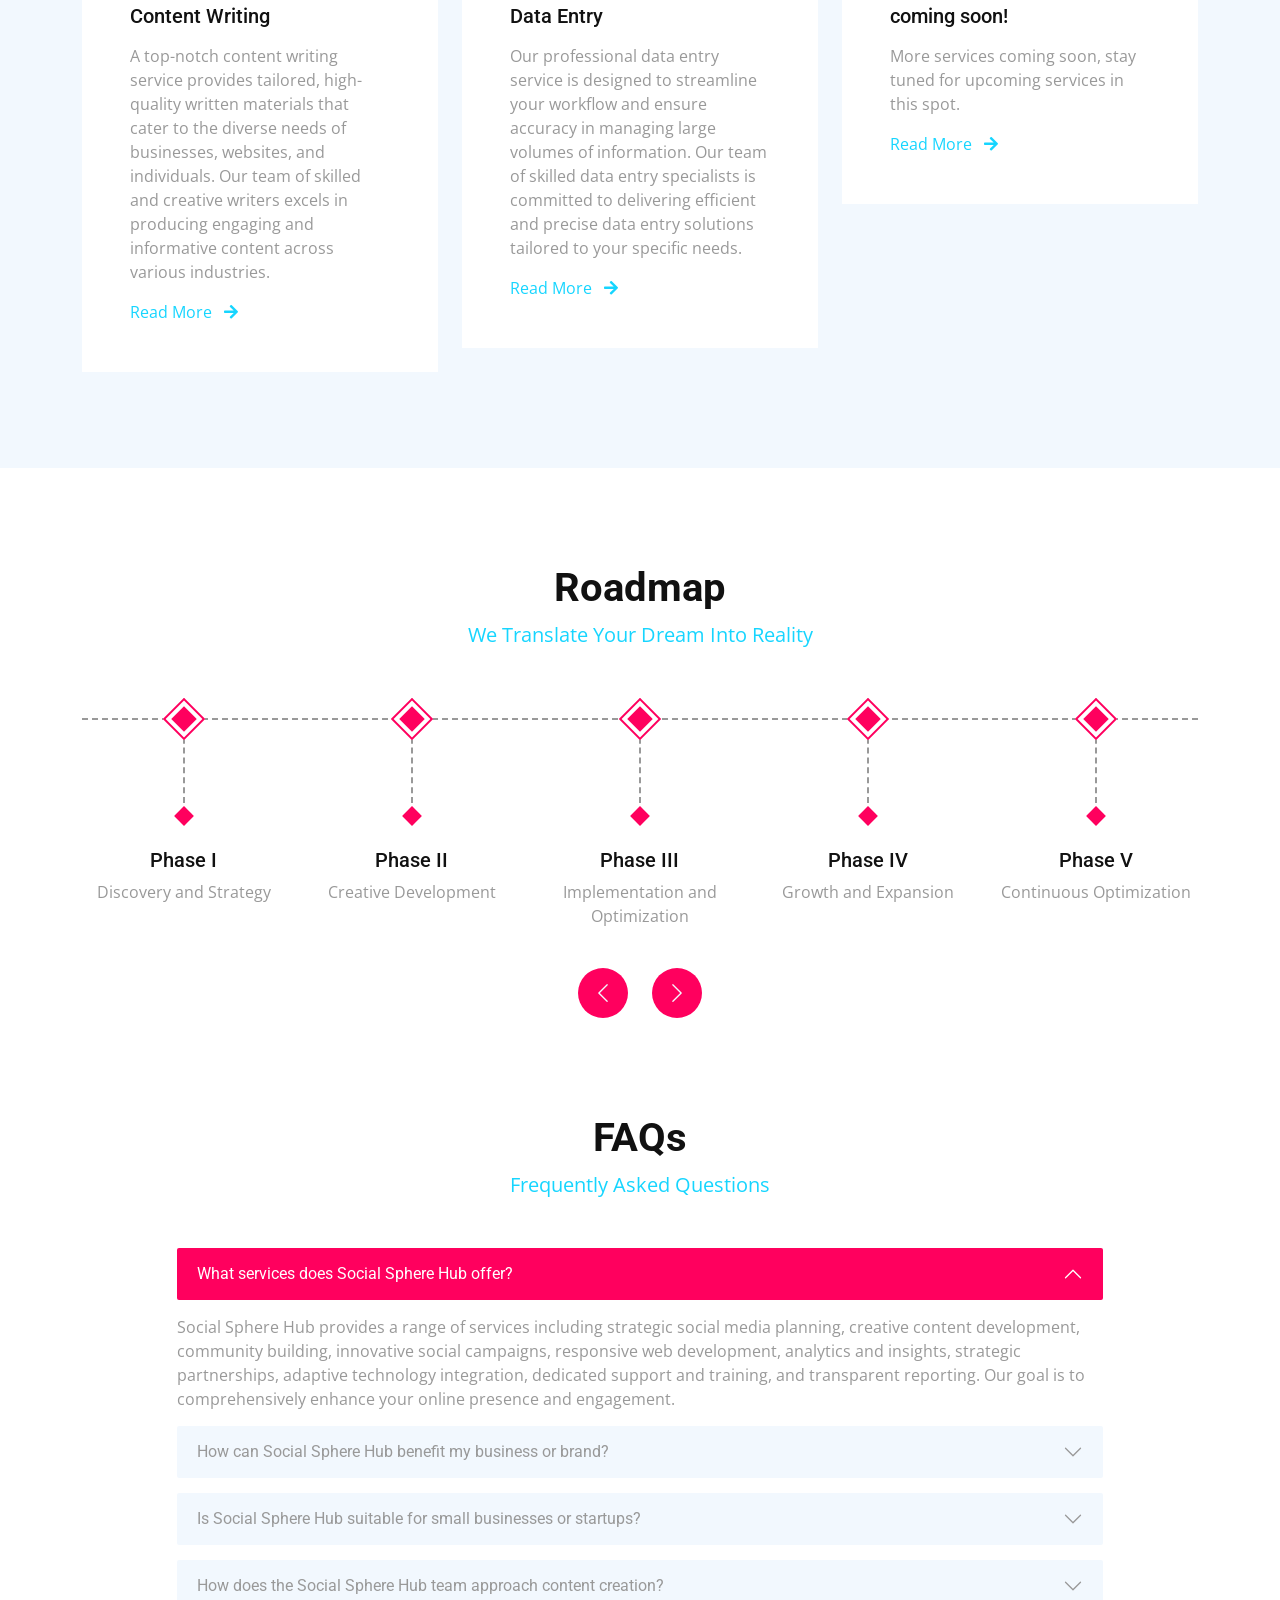
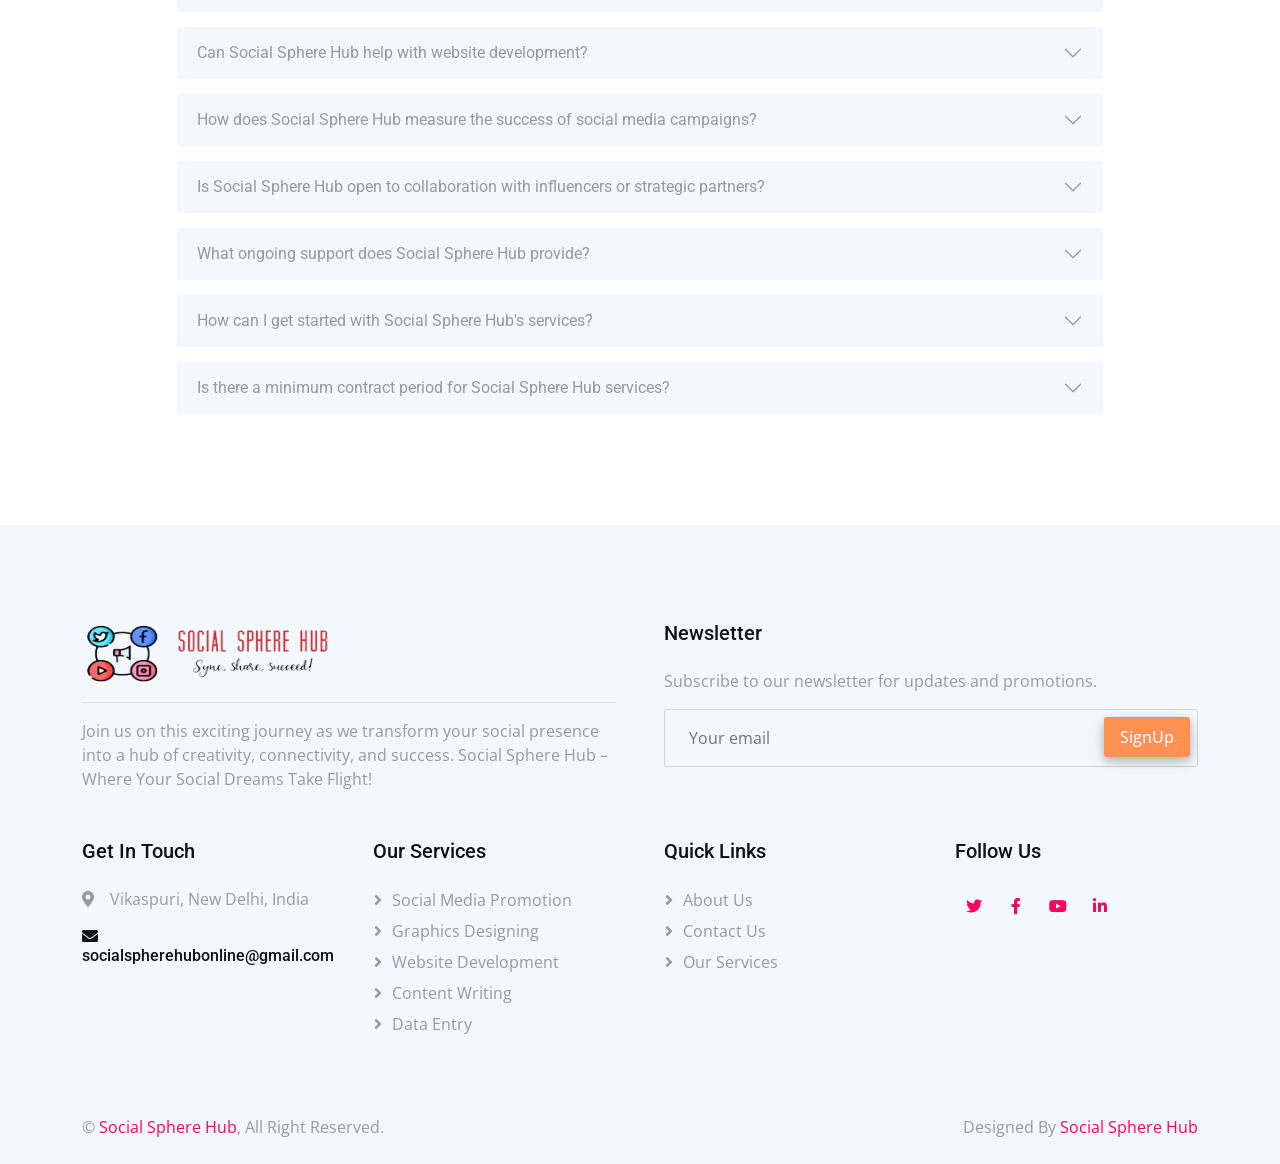
==== commit d226cdff: "Update index.html" ====
--- a/index.html
+++ b/index.html
@@ -580,7 +580,7 @@
                 <div class="col-lg-3 col-md-6">
                     <h5 class="mb-4">Get In Touch</h5>
                     <p><i class="fa fa-map-marker-alt me-3"></i>Vikaspuri, New Delhi, India</p>
-                    <p><i class="fa fa-phone-alt me-3"></i>+91 9582177101</p>
+                    
                     <h6><i class="fa fa-envelope me-3"></i>socialspherehubonline@gmail.com</h6>
                 </div>
                 <div class="col-lg-3 col-md-6">
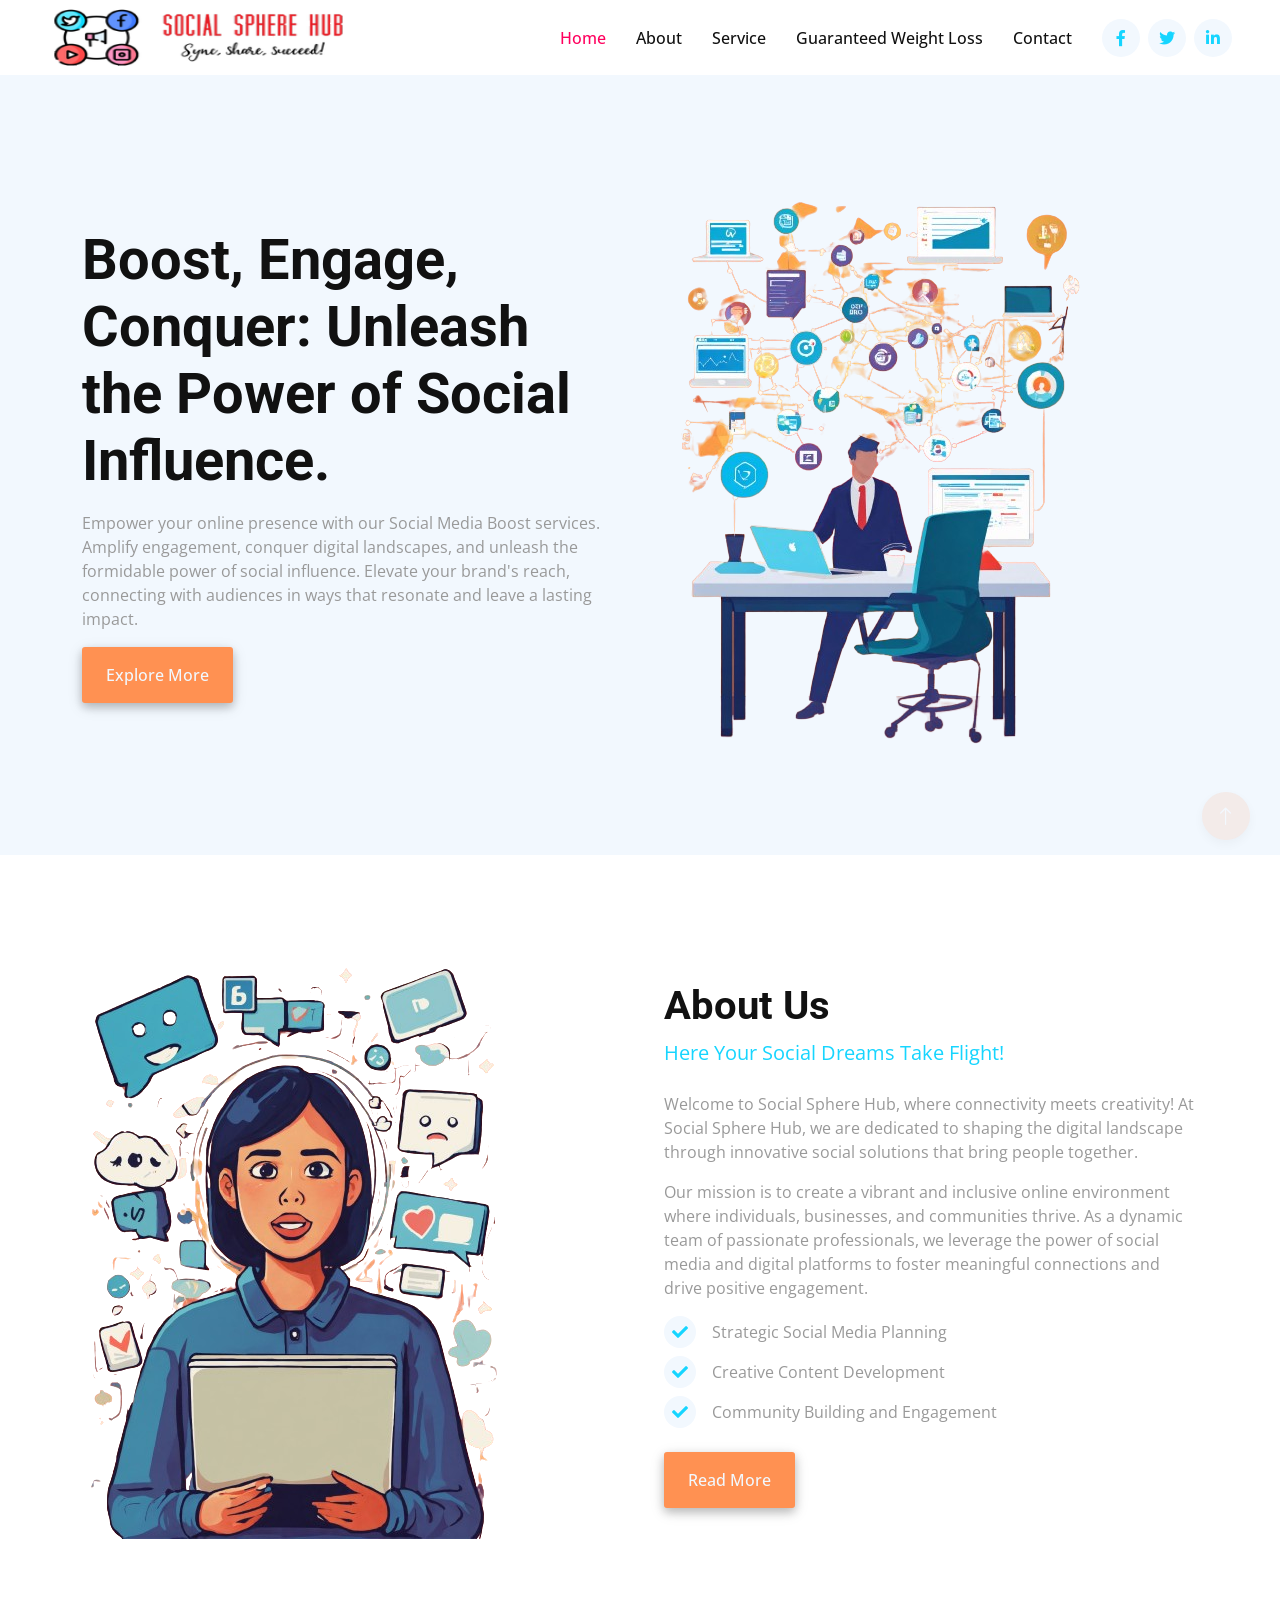
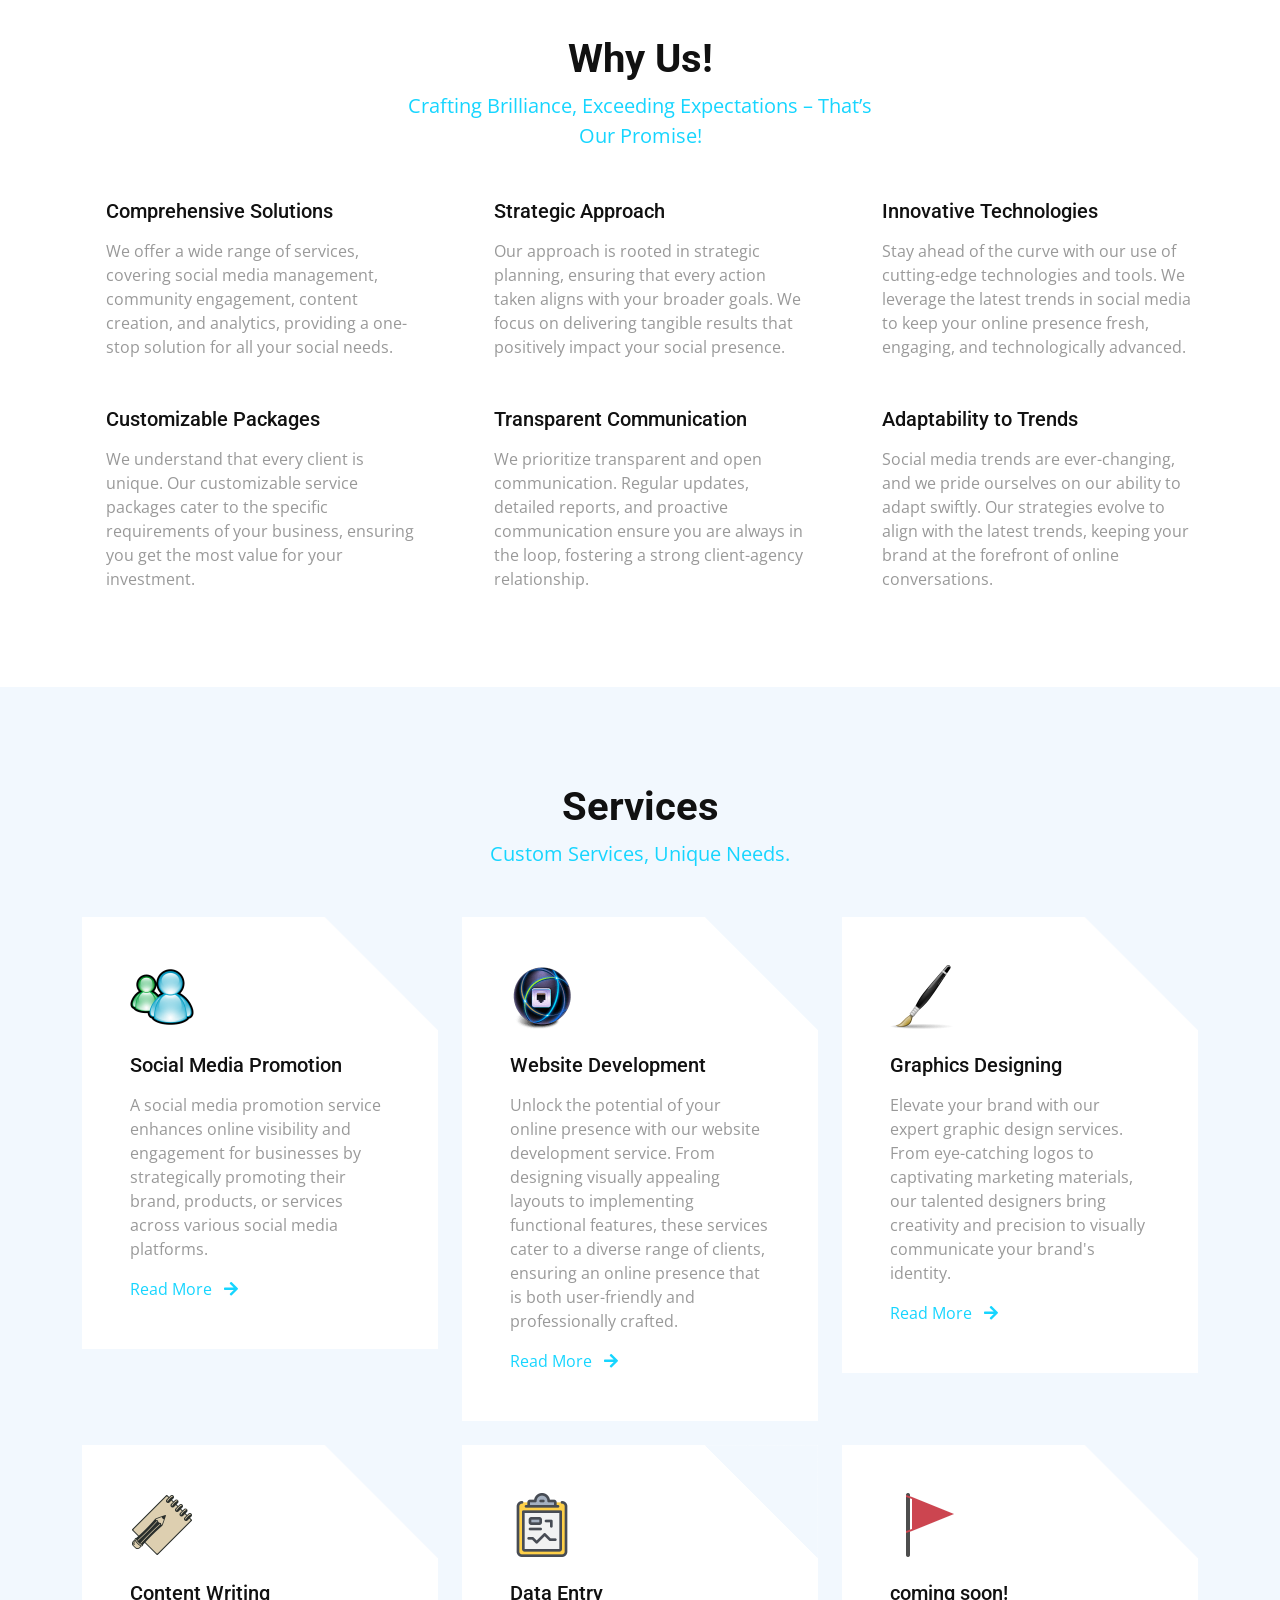
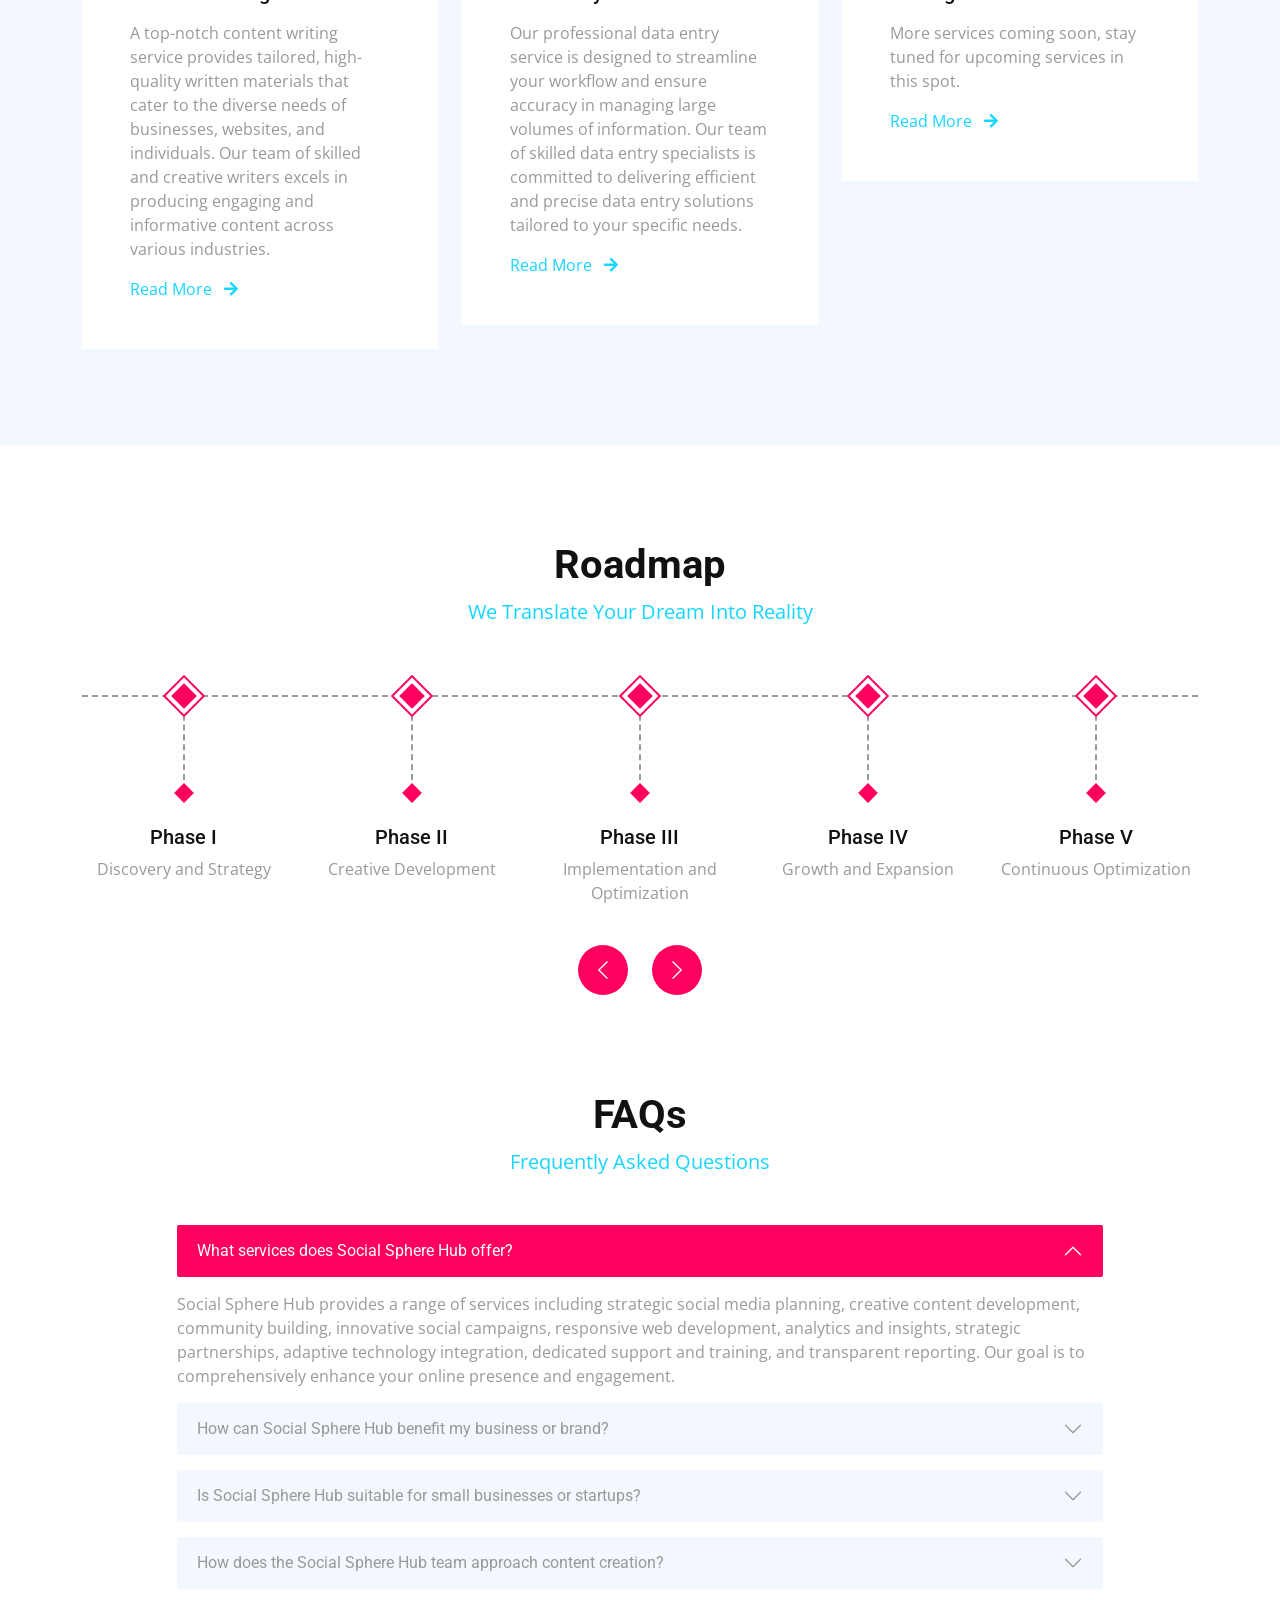
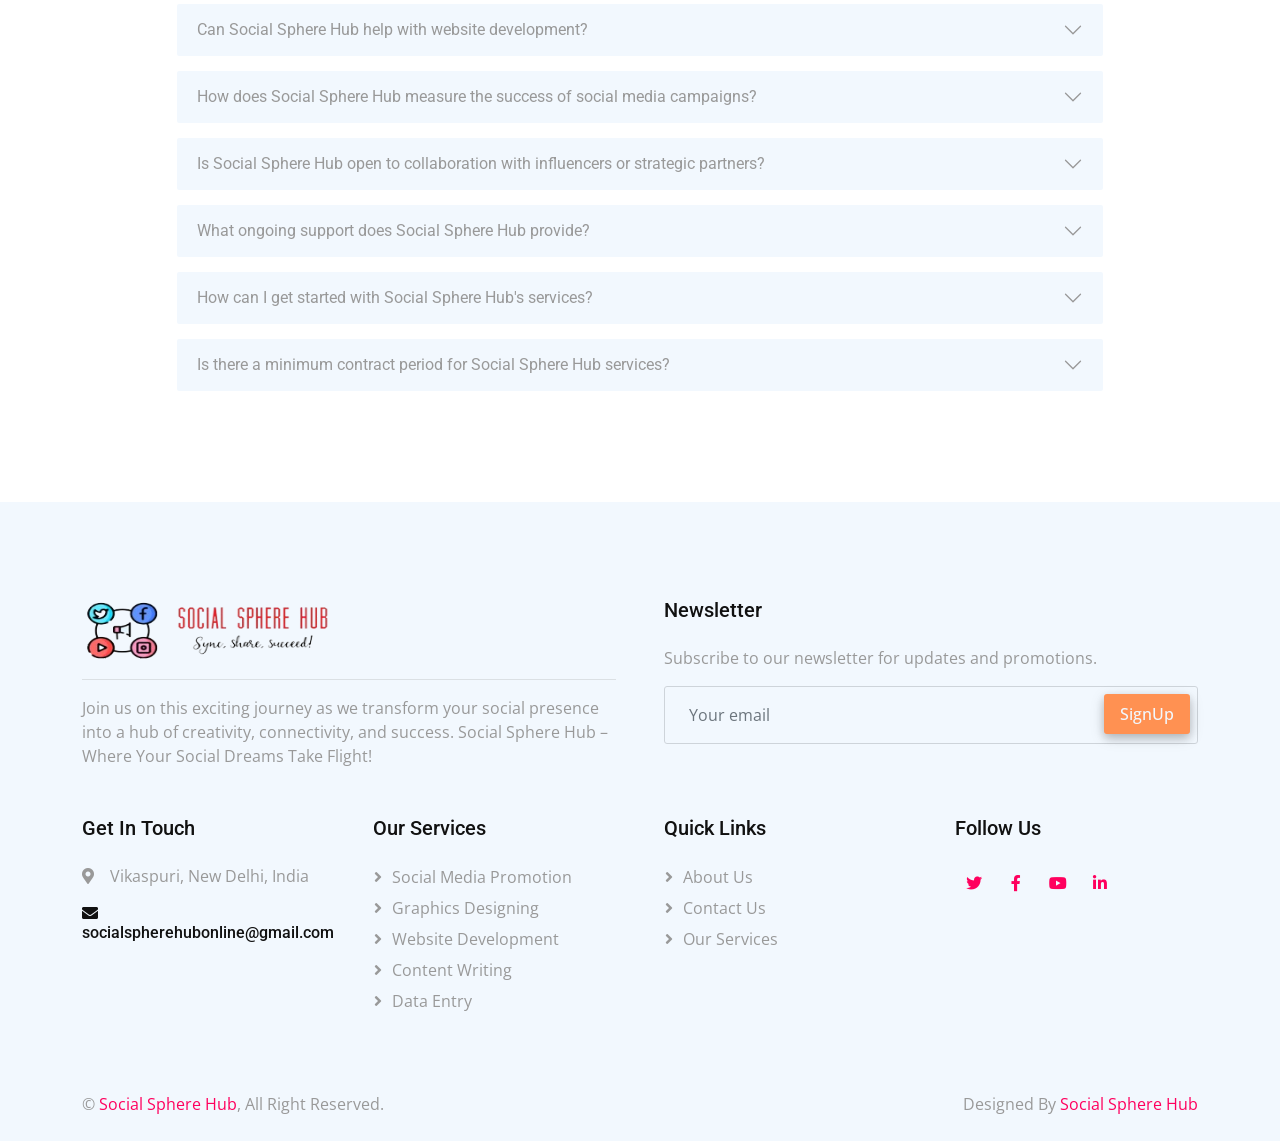
==== commit 49ef720a: "Update index.html" ====
--- a/index.html
+++ b/index.html
@@ -65,7 +65,7 @@
                     </div>
                 </div>-->
                 <a href="guaranteedweightloss.html" class="nav-item nav-link">Guaranteed Weight Loss</a>
-                <a href="Buy Youtube Subscribers.html" class="nav-item nav-link">Buy Youtube Subscribers</a>
+                
                 <a href="contact.html" class="nav-item nav-link">Contact</a>
             </div>
             <div class="h-100 d-lg-inline-flex align-items-center d-none">
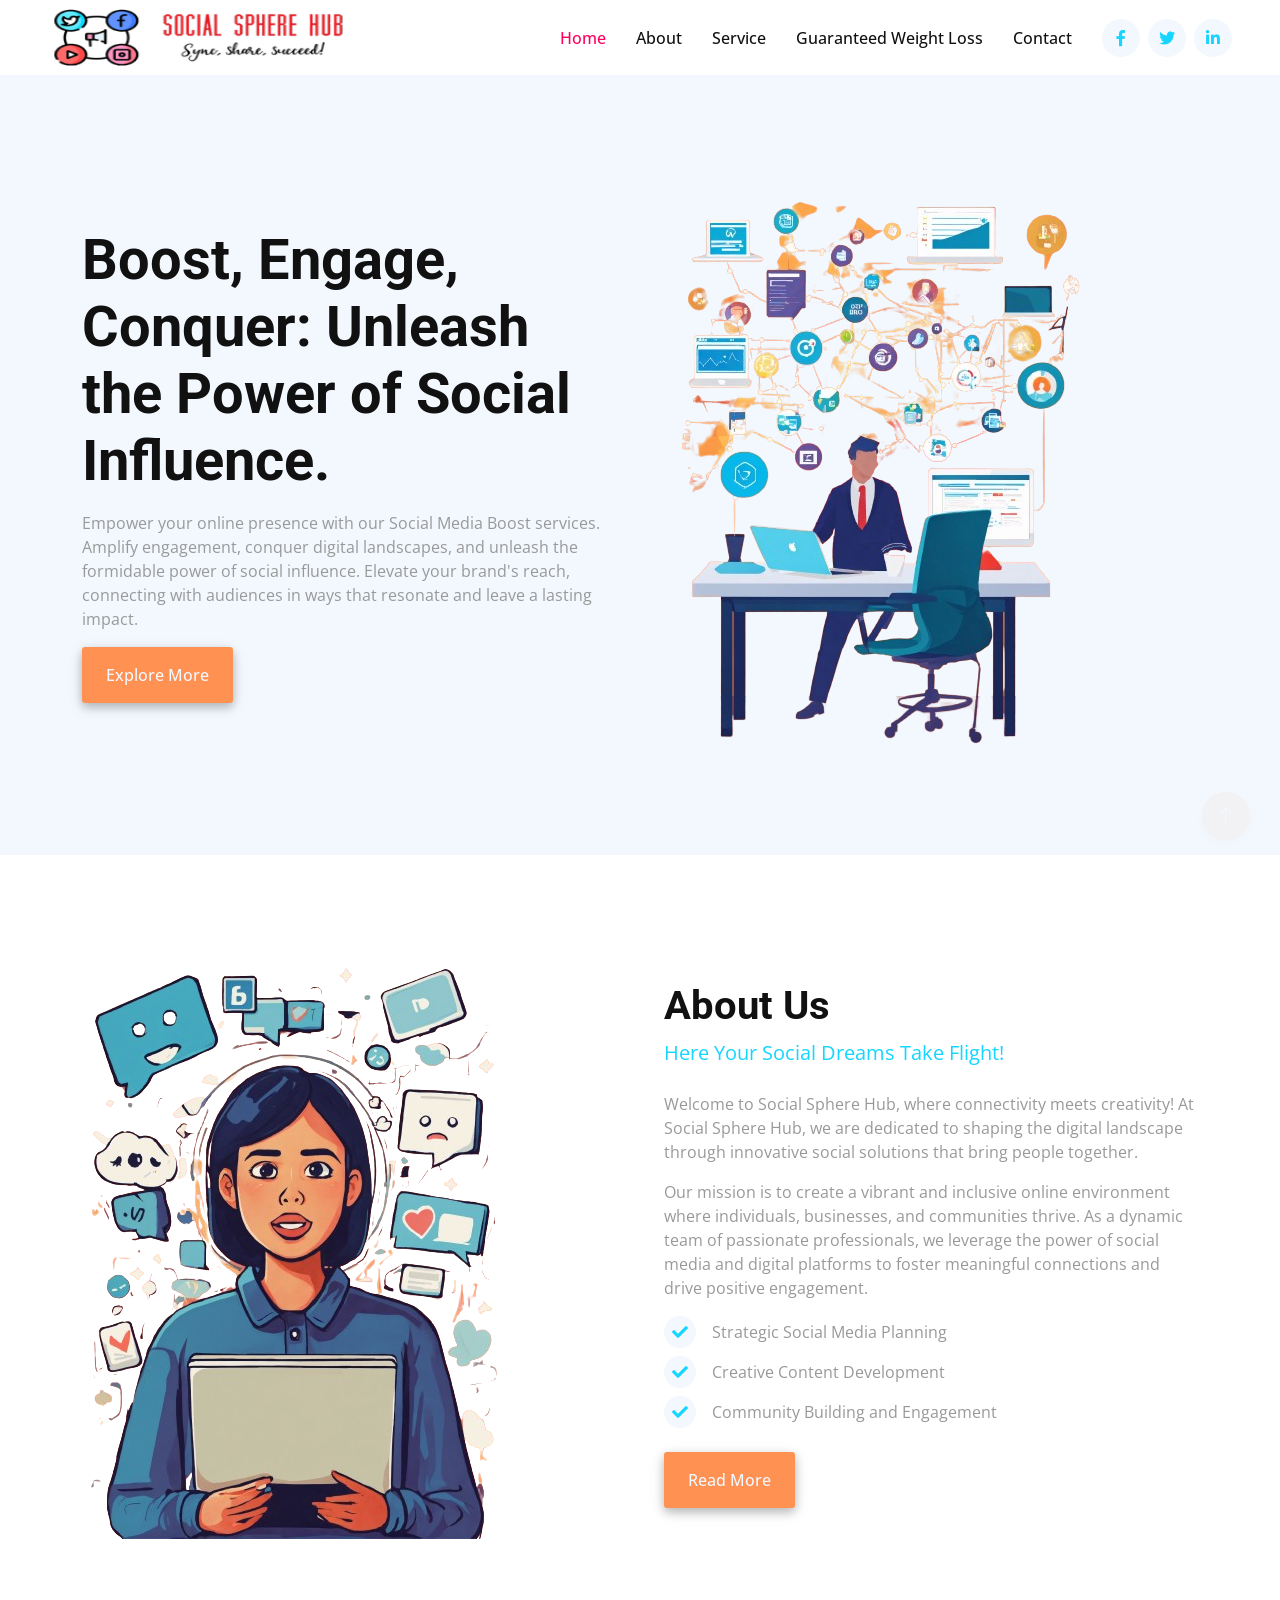
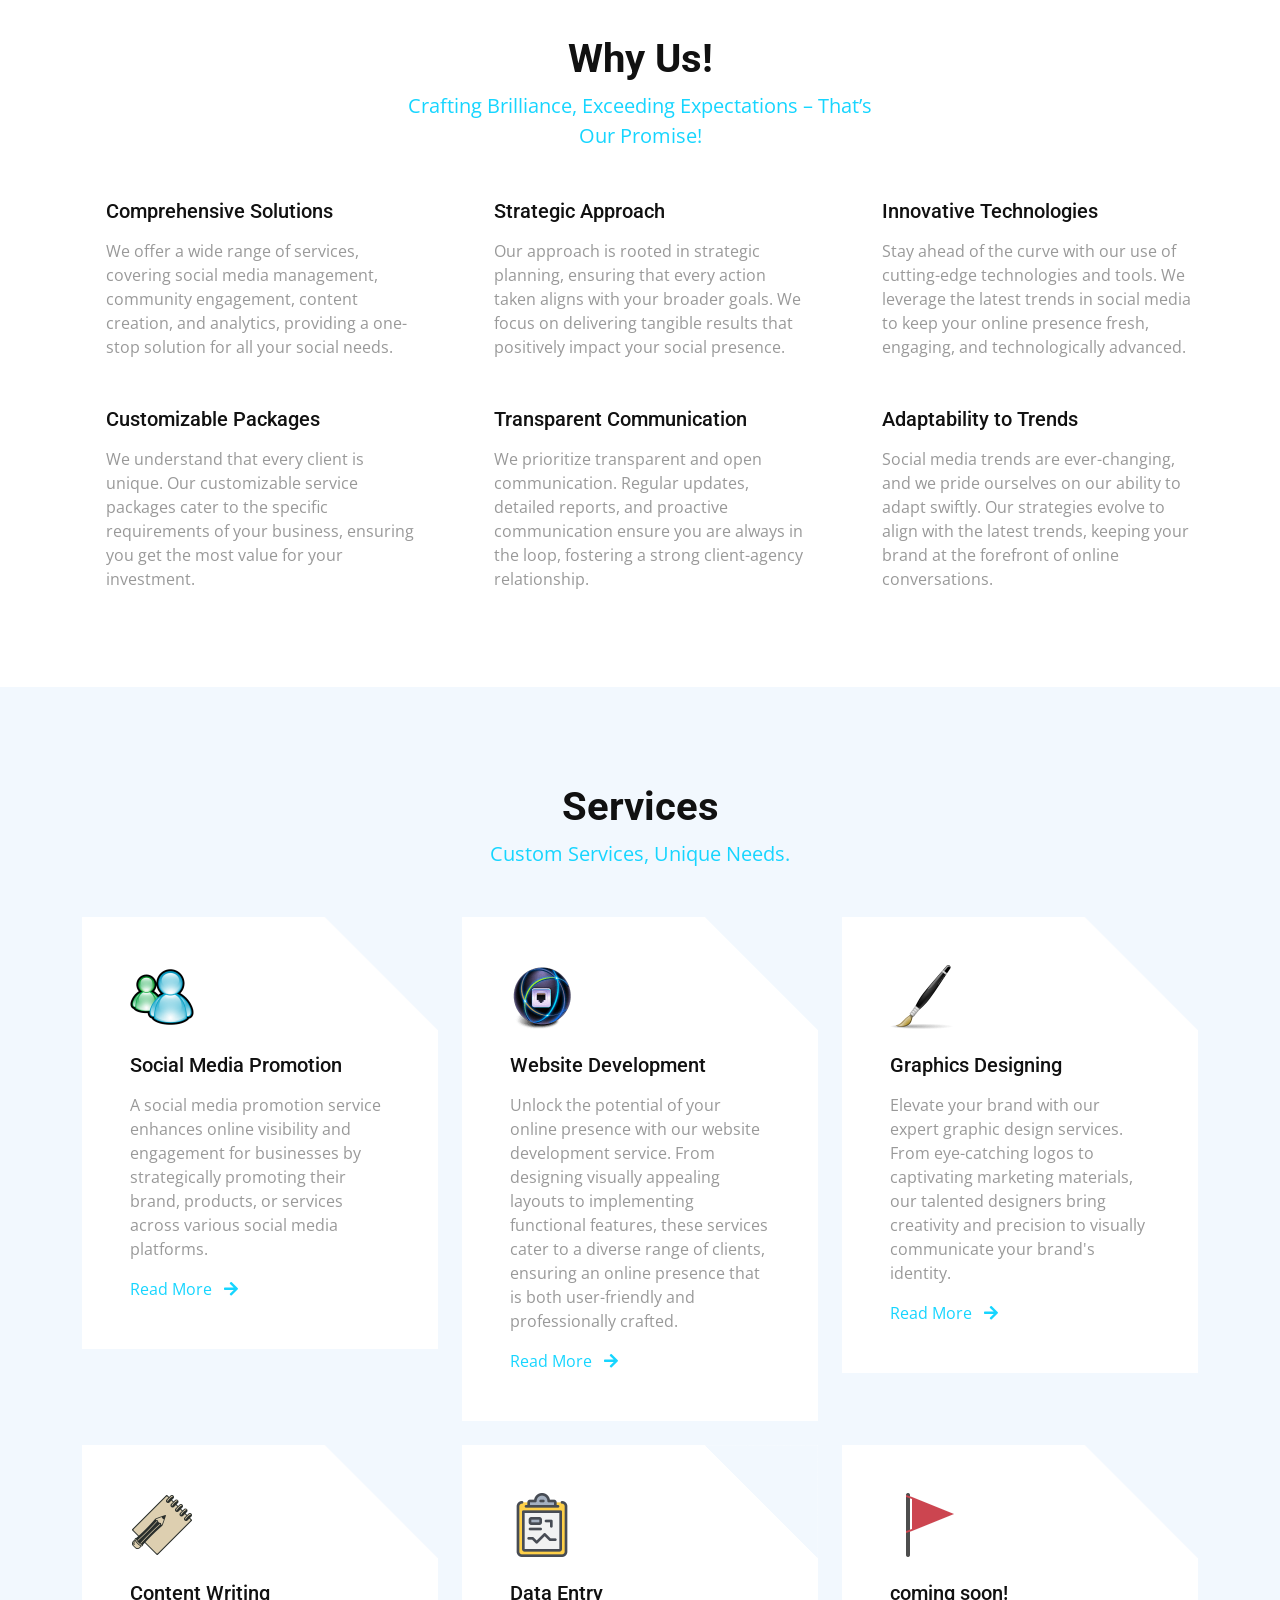
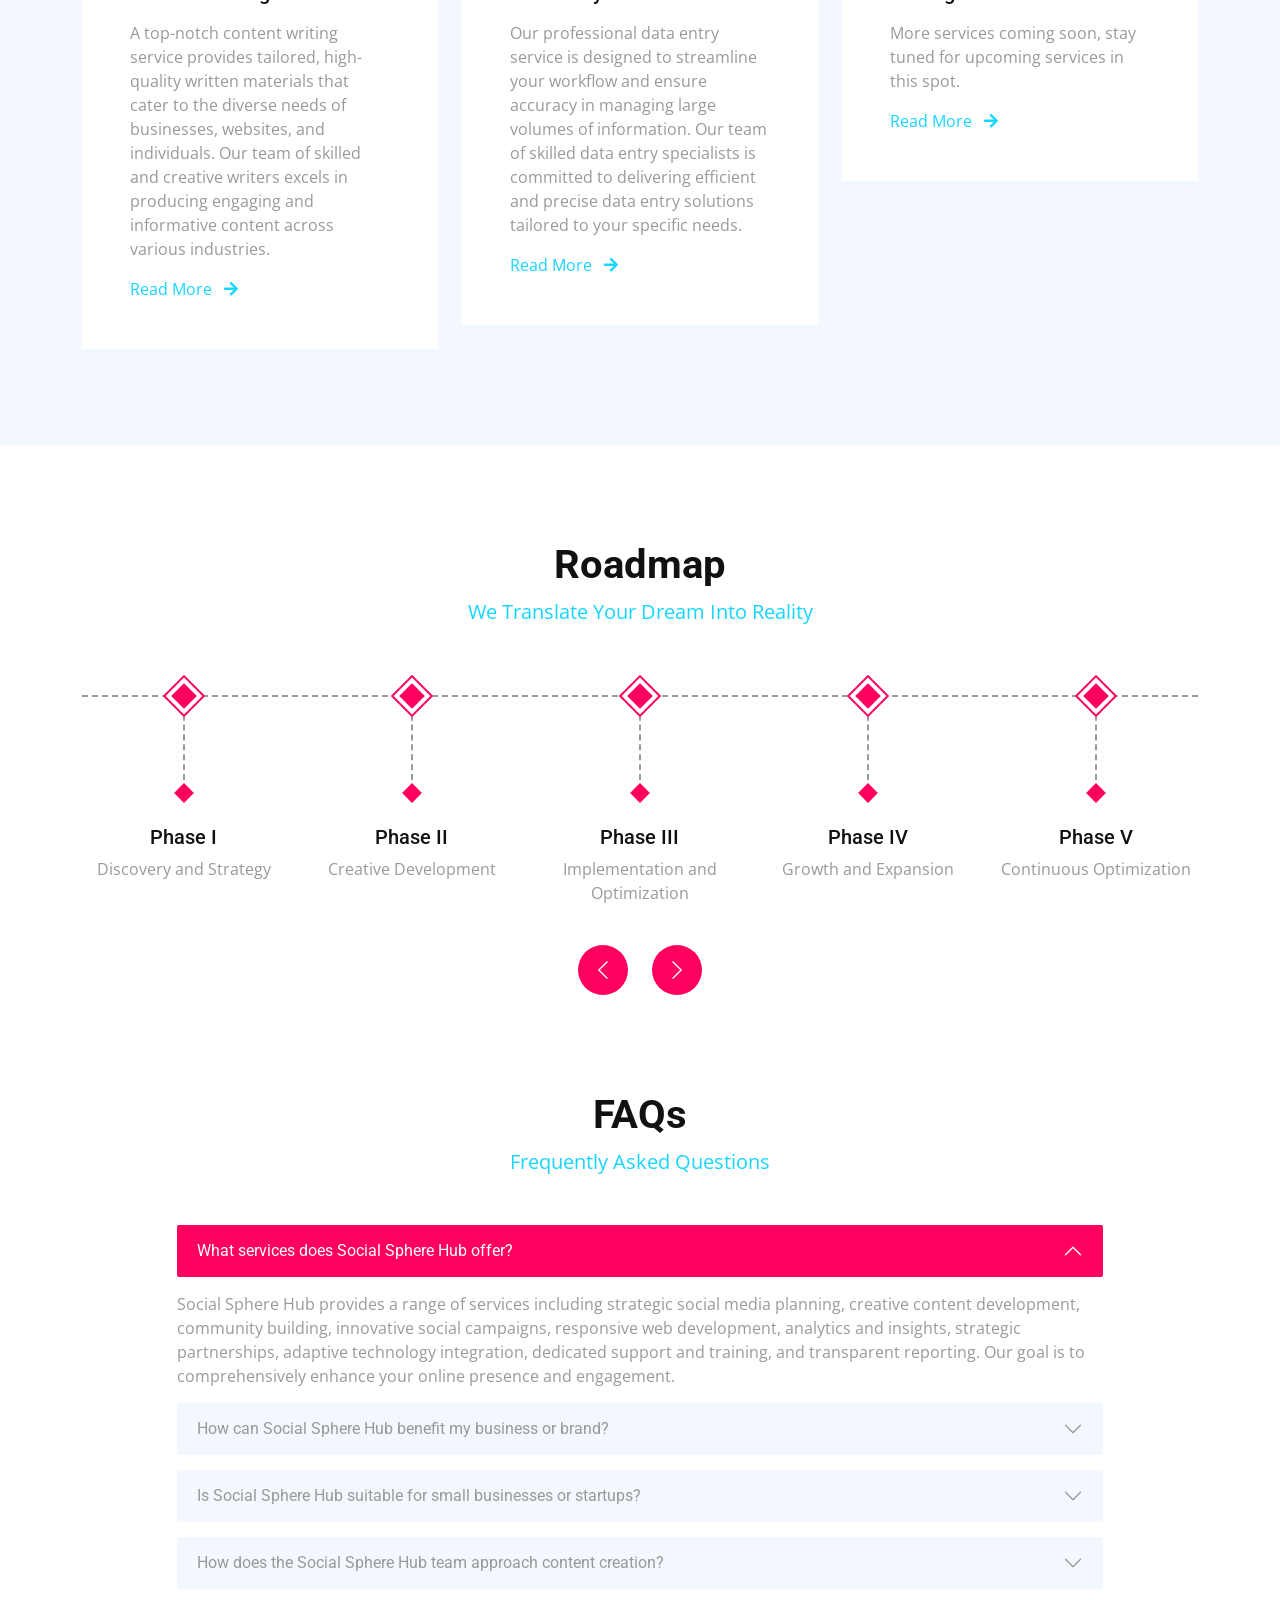
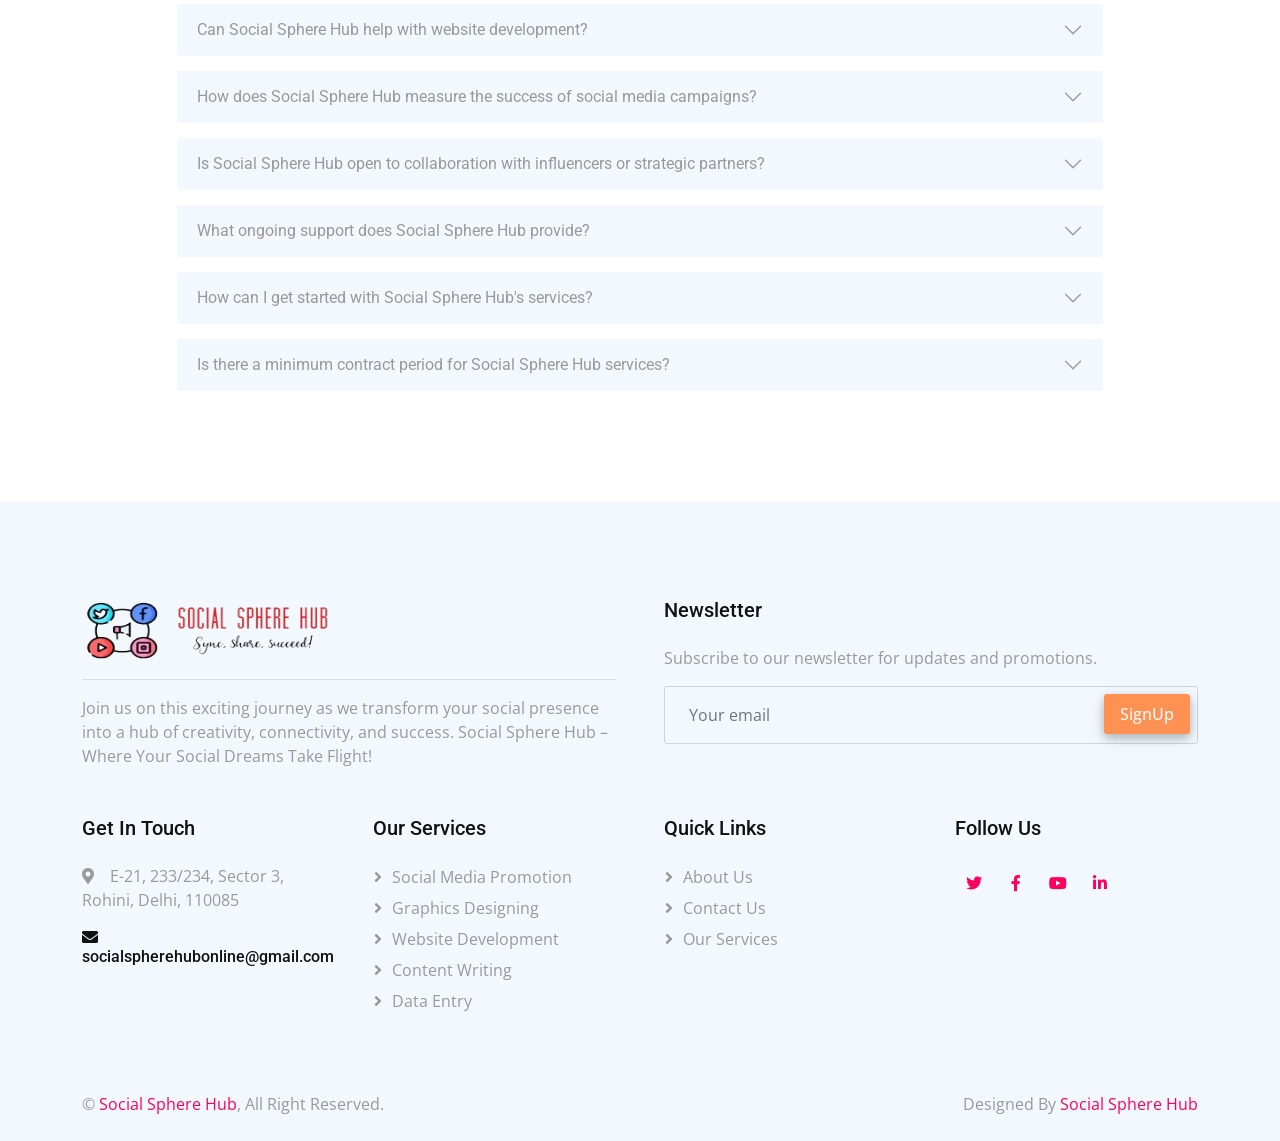
==== commit 13cac407: "Update index.html" ====
--- a/index.html
+++ b/index.html
@@ -579,7 +579,8 @@
                 </div>
                 <div class="col-lg-3 col-md-6">
                     <h5 class="mb-4">Get In Touch</h5>
-                    <p><i class="fa fa-map-marker-alt me-3"></i>Vikaspuri, New Delhi, India</p>
+                    <p><i class="fa fa-map-marker-alt me-3"></i>E-21, 233/234, Sector 3,<br> Rohini, Delhi, 110085
+</p>
                     
                     <h6><i class="fa fa-envelope me-3"></i>socialspherehubonline@gmail.com</h6>
                 </div>
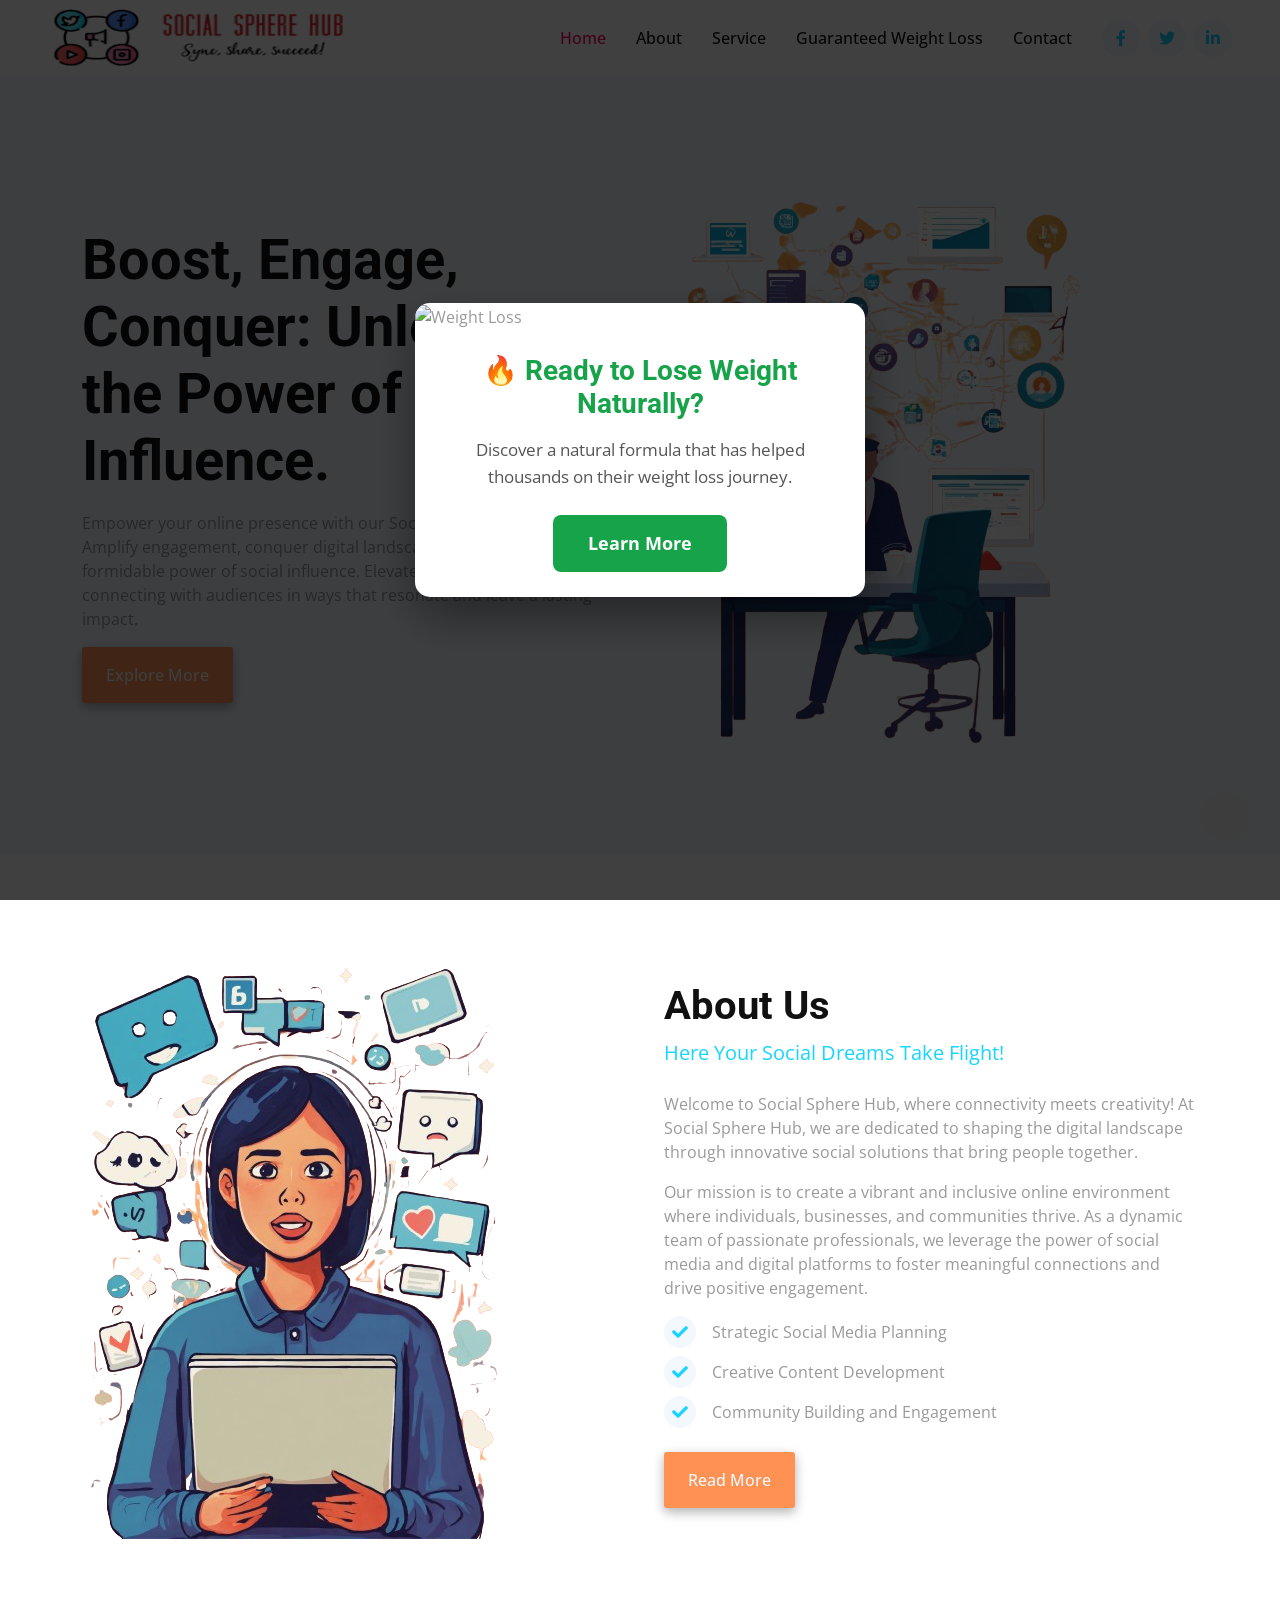
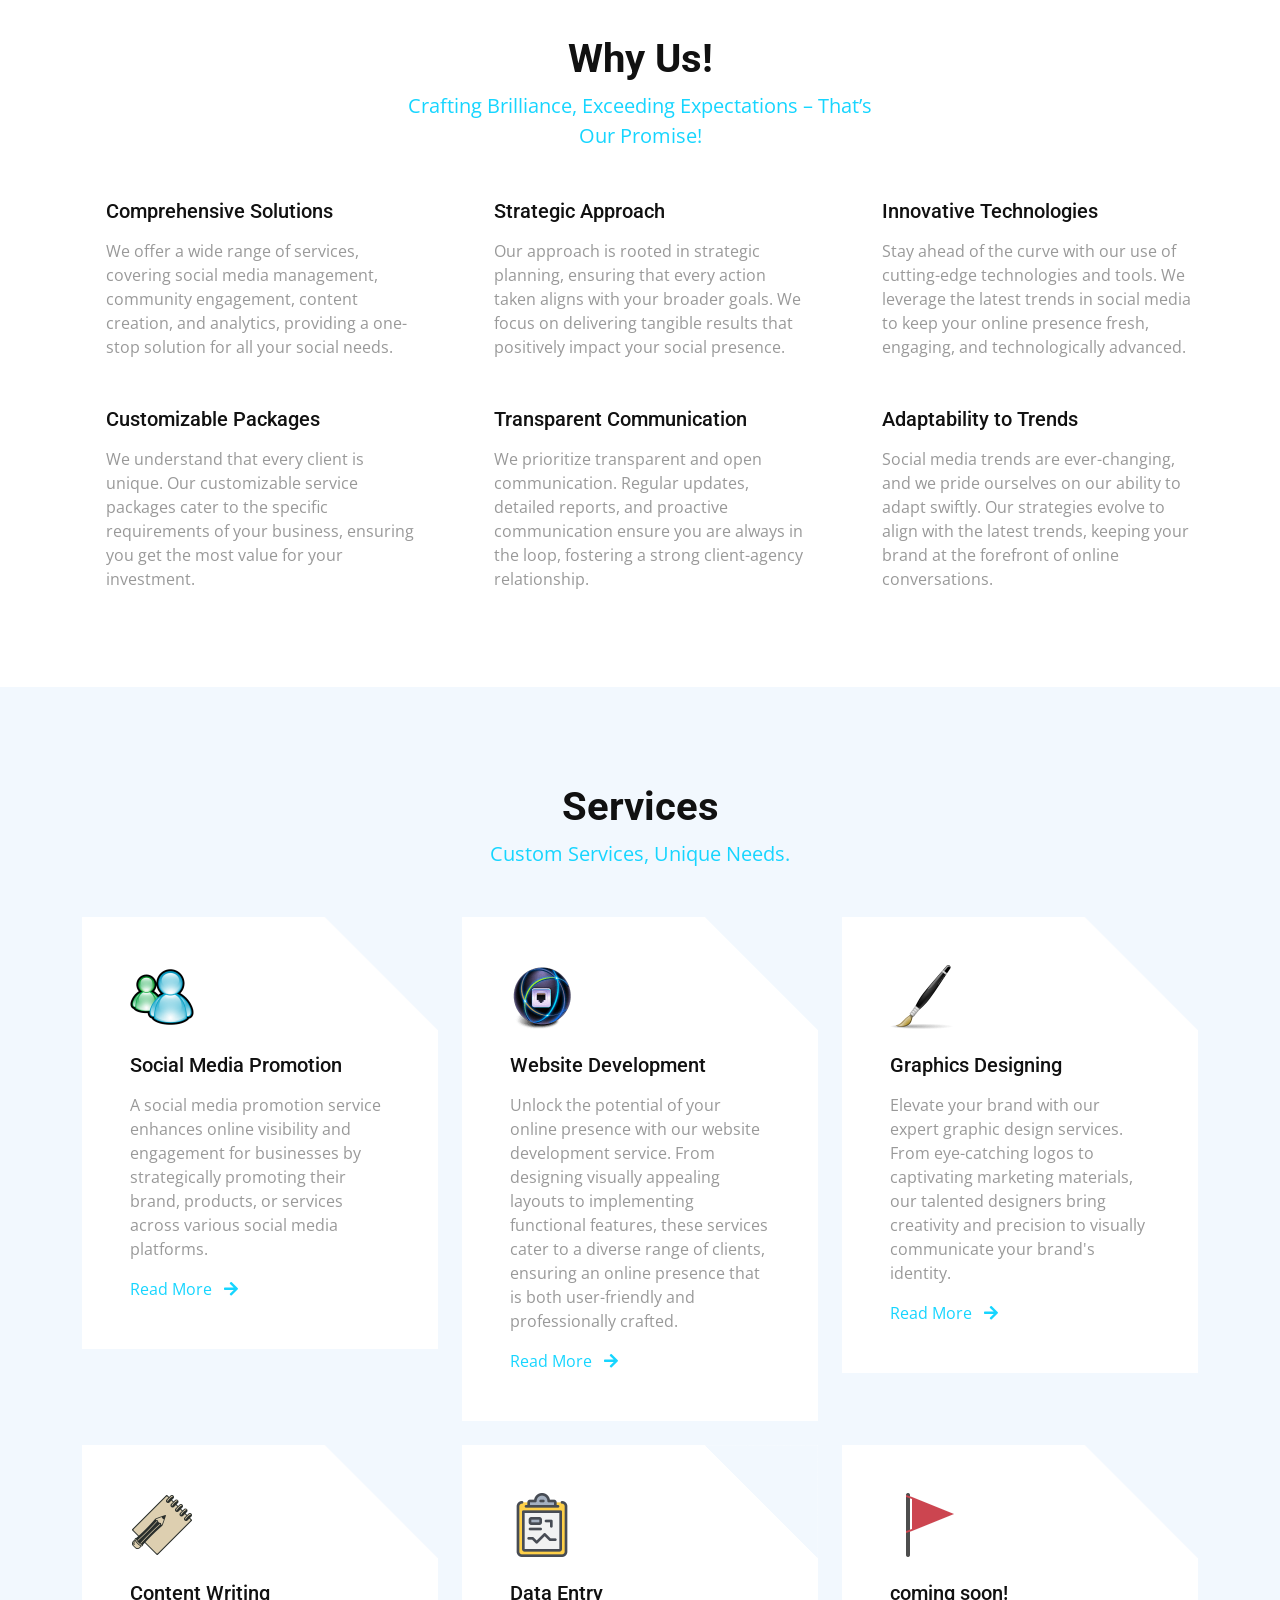
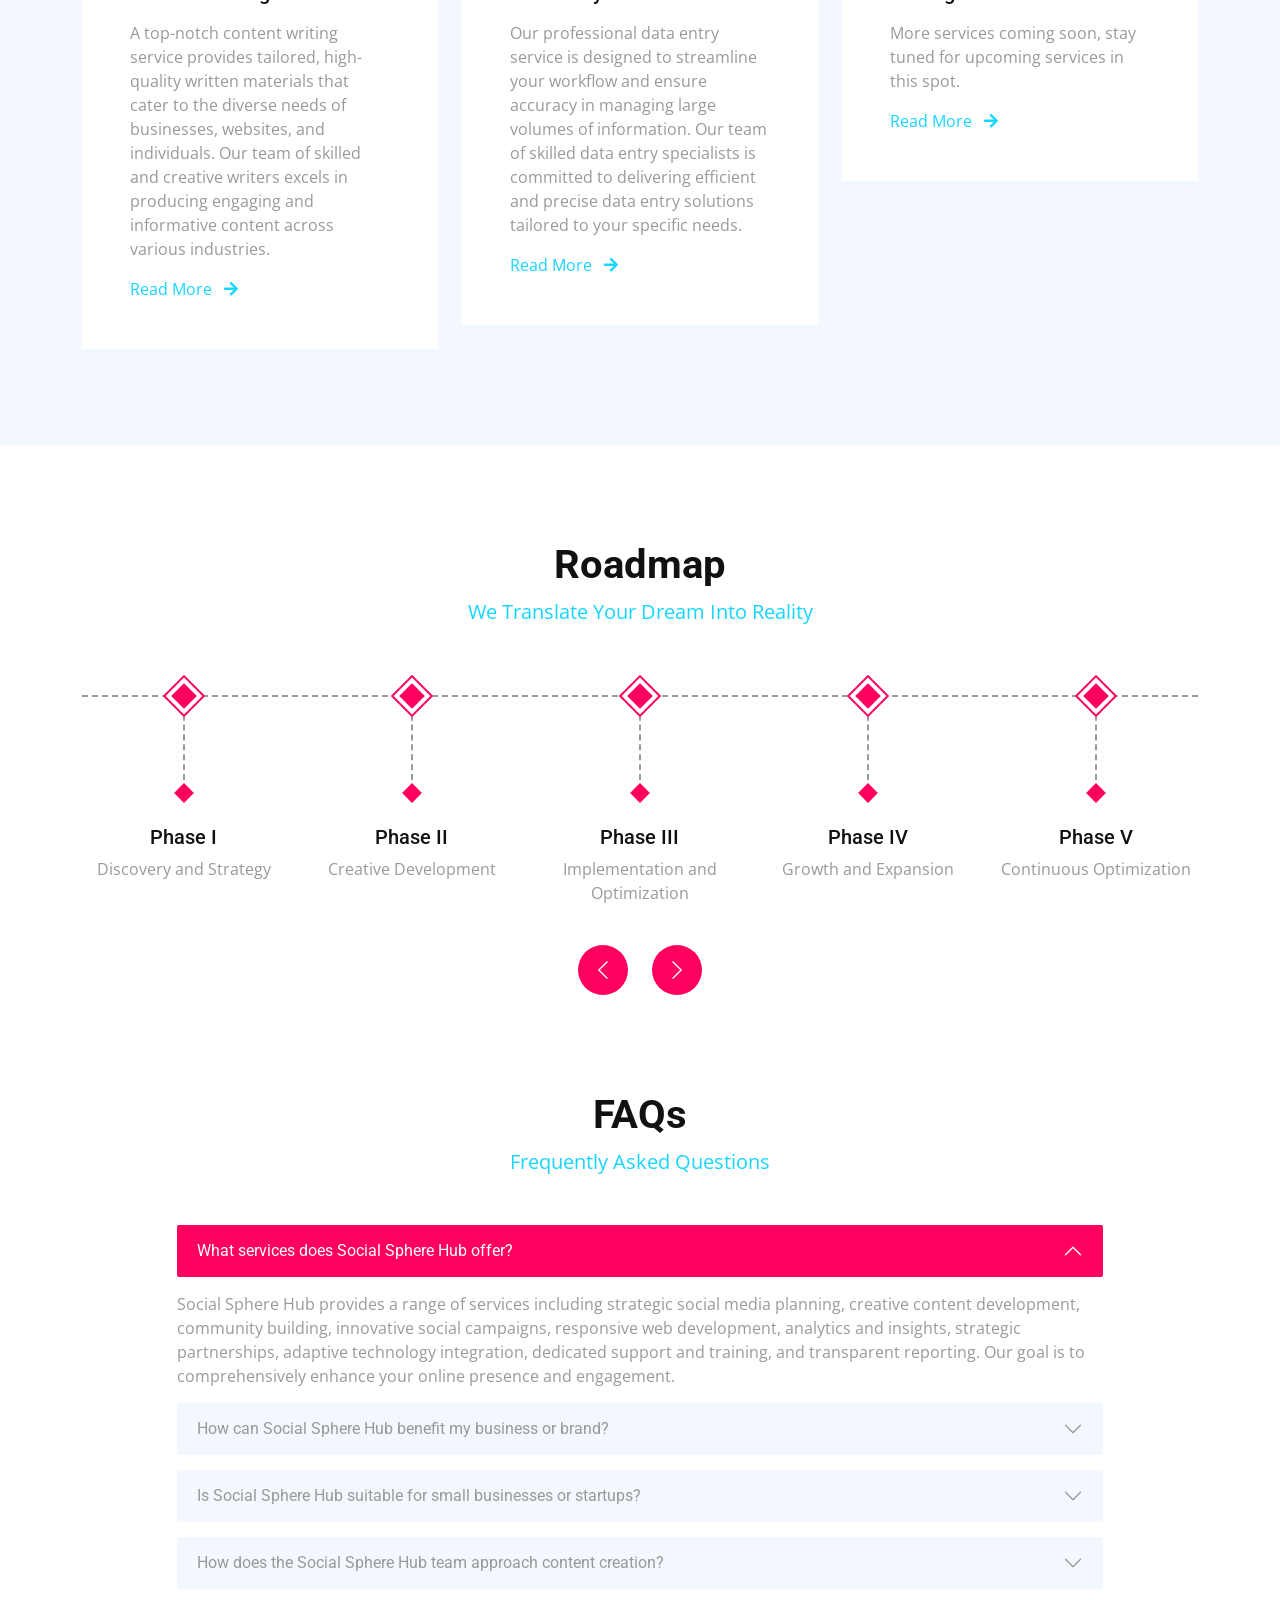
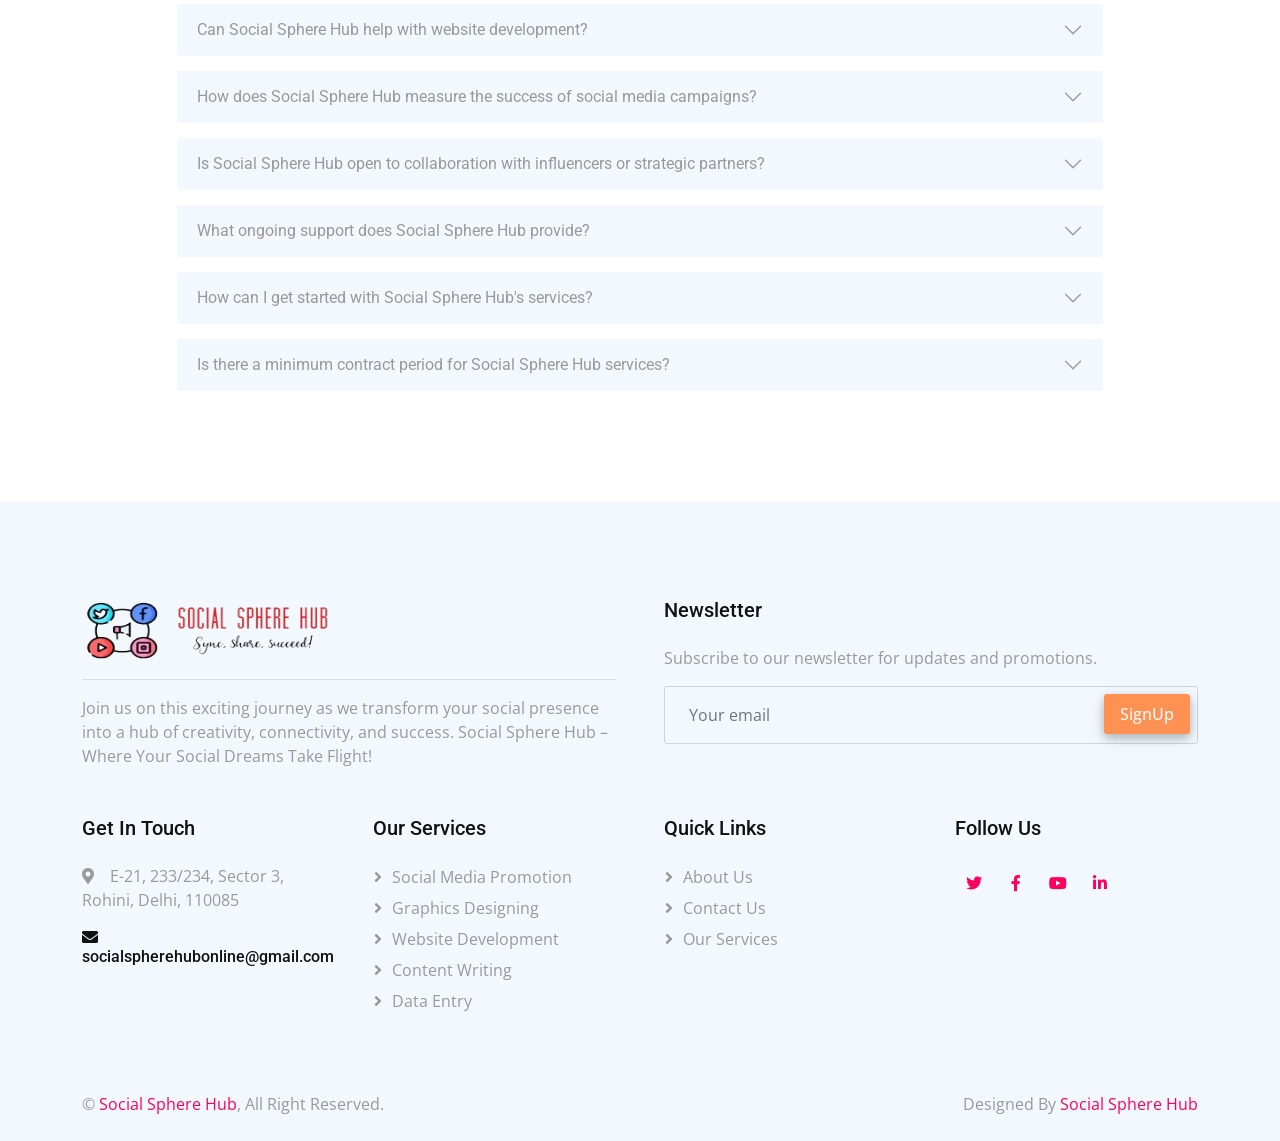
==== commit eb27143c: "Update index.html" ====
--- a/index.html
+++ b/index.html
@@ -32,6 +32,209 @@
 </head>
 
 <body oncontextmenu="return false;">
+
+    <!-- Popup -->
+<div id="offerPopup" class="popup-overlay">
+
+    <div class="popup-box">
+
+        <span class="close-btn" onclick="closePopup()">&times;</span>
+
+        <img src="https://images.unsplash.com/photo-1517836357463-d25dfeac3438?auto=format&fit=crop&w=900&q=80" alt="Weight Loss">
+
+        <div class="popup-content">
+
+            <h2>🔥 Ready to Lose Weight Naturally?</h2>
+
+            <p>
+                Discover a natural formula that has helped thousands
+                on their weight loss journey.
+            </p>
+
+            <a href="YOUR_AFFILIATE_LINK"
+               target="_blank"
+               class="popup-button">
+                Learn More
+            </a>
+
+        </div>
+
+    </div>
+
+</div>
+
+<style>
+
+.popup-overlay{
+
+position:fixed;
+left:0;
+top:0;
+width:100%;
+height:100%;
+background:rgba(0,0,0,.75);
+display:flex;
+justify-content:center;
+align-items:center;
+z-index:99999;
+
+animation:fadeIn .5s;
+
+}
+
+.popup-box{
+
+width:92%;
+max-width:450px;
+background:#fff;
+border-radius:15px;
+overflow:hidden;
+box-shadow:0 20px 50px rgba(0,0,0,.4);
+animation:popup .45s;
+
+position:relative;
+
+}
+
+.popup-box img{
+
+width:100%;
+height:250px;
+object-fit:cover;
+
+}
+
+.popup-content{
+
+padding:25px;
+text-align:center;
+
+}
+
+.popup-content h2{
+
+font-size:28px;
+color:#16a34a;
+margin-bottom:15px;
+
+}
+
+.popup-content p{
+
+font-size:17px;
+line-height:1.6;
+color:#555;
+margin-bottom:25px;
+
+}
+
+.popup-button{
+
+display:inline-block;
+padding:15px 35px;
+background:#16a34a;
+color:#fff;
+text-decoration:none;
+font-weight:bold;
+font-size:18px;
+border-radius:8px;
+transition:.3s;
+
+}
+
+.popup-button:hover{
+
+background:#000;
+
+}
+
+.close-btn{
+
+position:absolute;
+right:15px;
+top:10px;
+font-size:34px;
+cursor:pointer;
+color:#fff;
+font-weight:bold;
+z-index:2;
+
+}
+
+.close-btn:hover{
+
+color:#ff4444;
+
+}
+
+@keyframes popup{
+
+from{
+
+transform:scale(.7);
+opacity:0;
+
+}
+
+to{
+
+transform:scale(1);
+opacity:1;
+
+}
+
+}
+
+@keyframes fadeIn{
+
+from{opacity:0;}
+to{opacity:1;}
+
+}
+
+</style>
+
+<script>
+
+function closePopup(){
+
+document.getElementById("offerPopup").style.display="none";
+
+}
+
+// Show only once every 24 hours
+
+window.onload=function(){
+
+if(localStorage.getItem("weightPopup")==null){
+
+document.getElementById("offerPopup").style.display="flex";
+
+localStorage.setItem("weightPopup",Date.now());
+
+}else{
+
+let old=Number(localStorage.getItem("weightPopup"));
+
+let now=Date.now();
+
+if(now-old>86400000){
+
+document.getElementById("offerPopup").style.display="flex";
+
+localStorage.setItem("weightPopup",now);
+
+}else{
+
+document.getElementById("offerPopup").style.display="none";
+
+}
+
+}
+
+}
+
+</script>
     
     <!-- Spinner Start -->
     <div id="spinner"
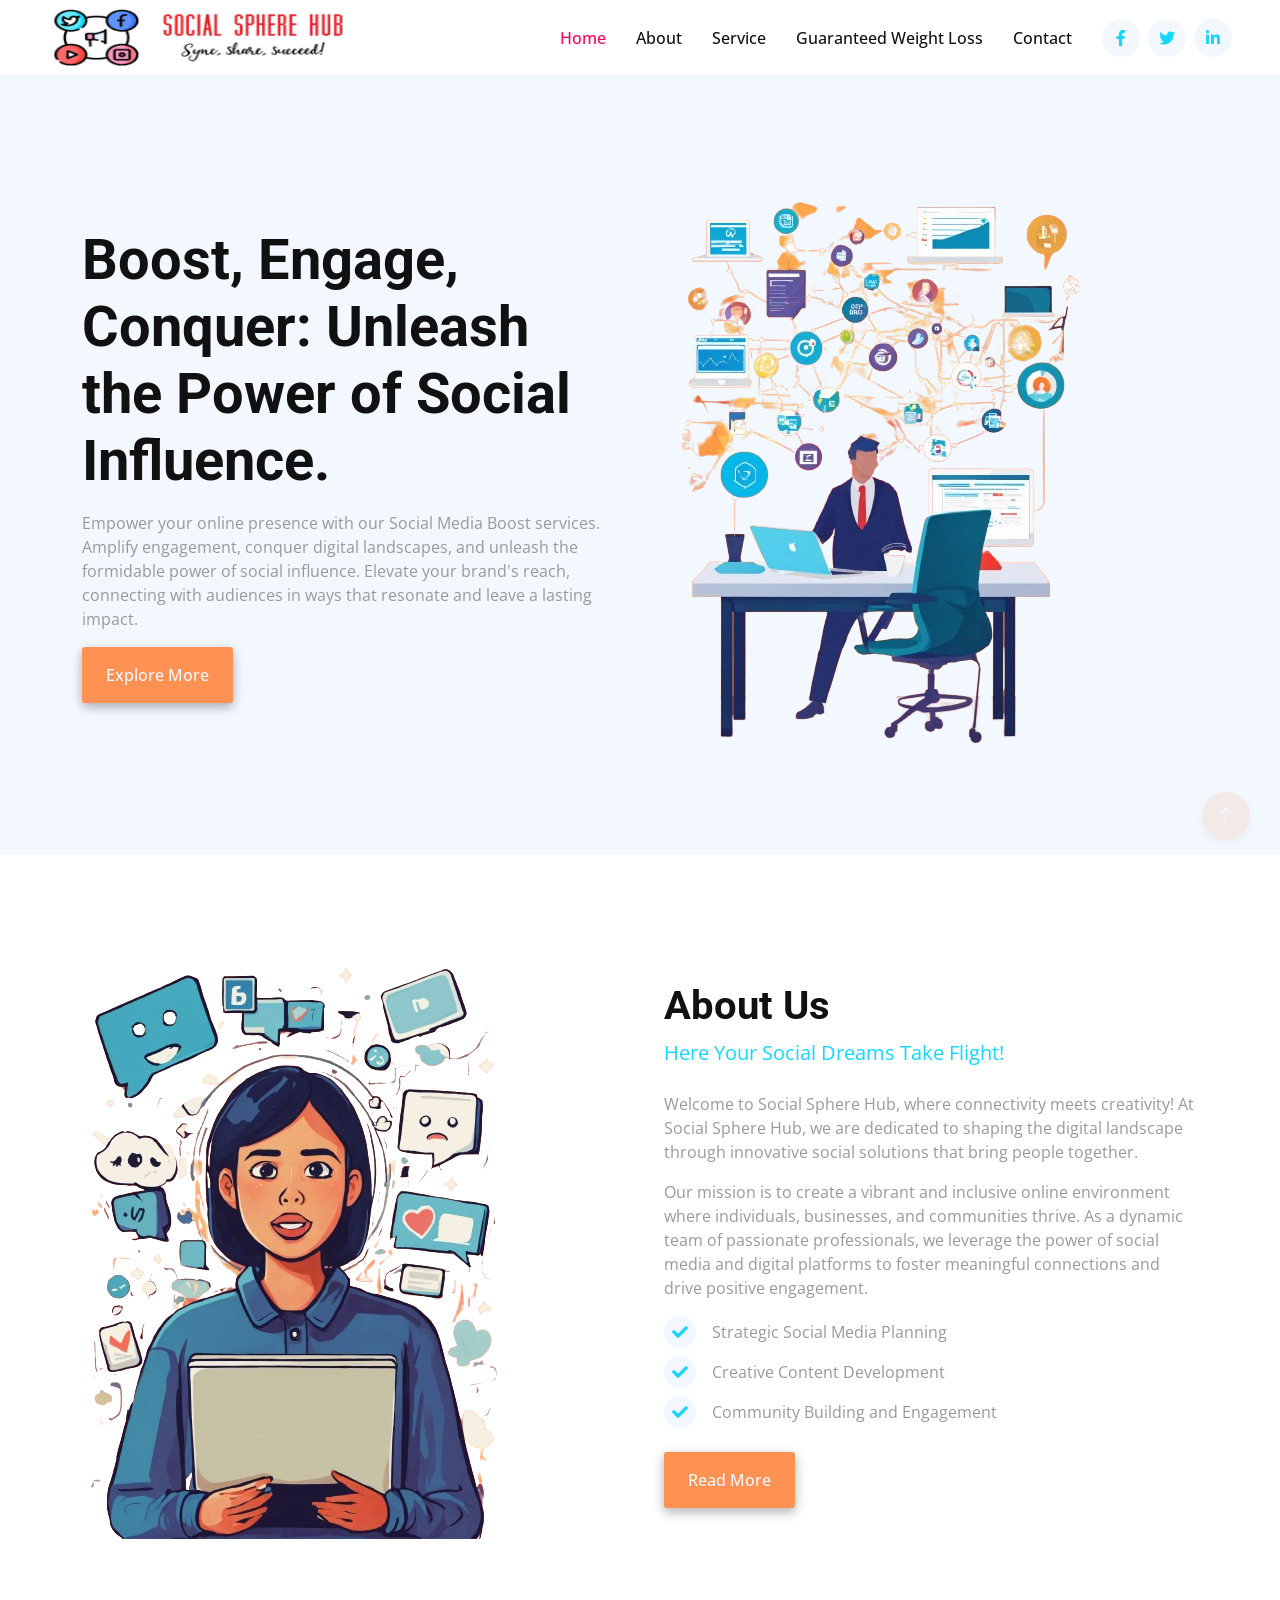
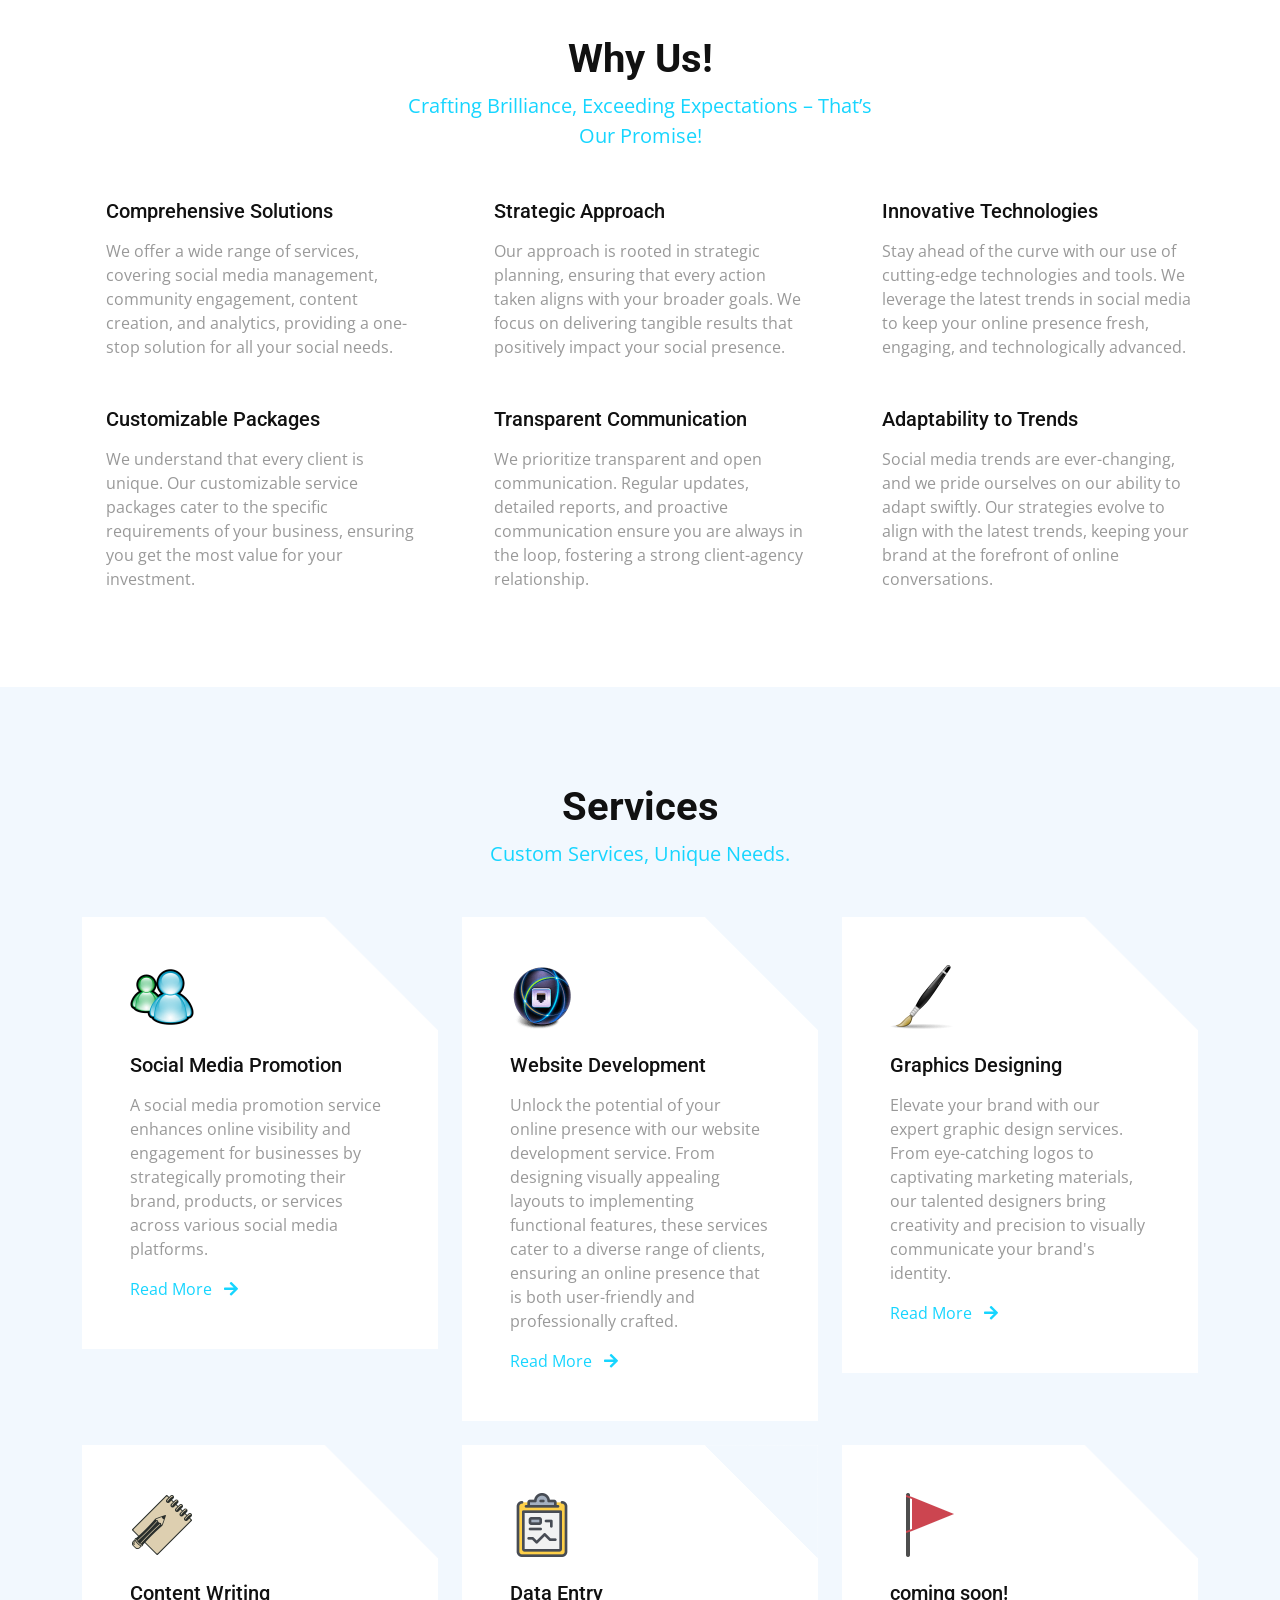
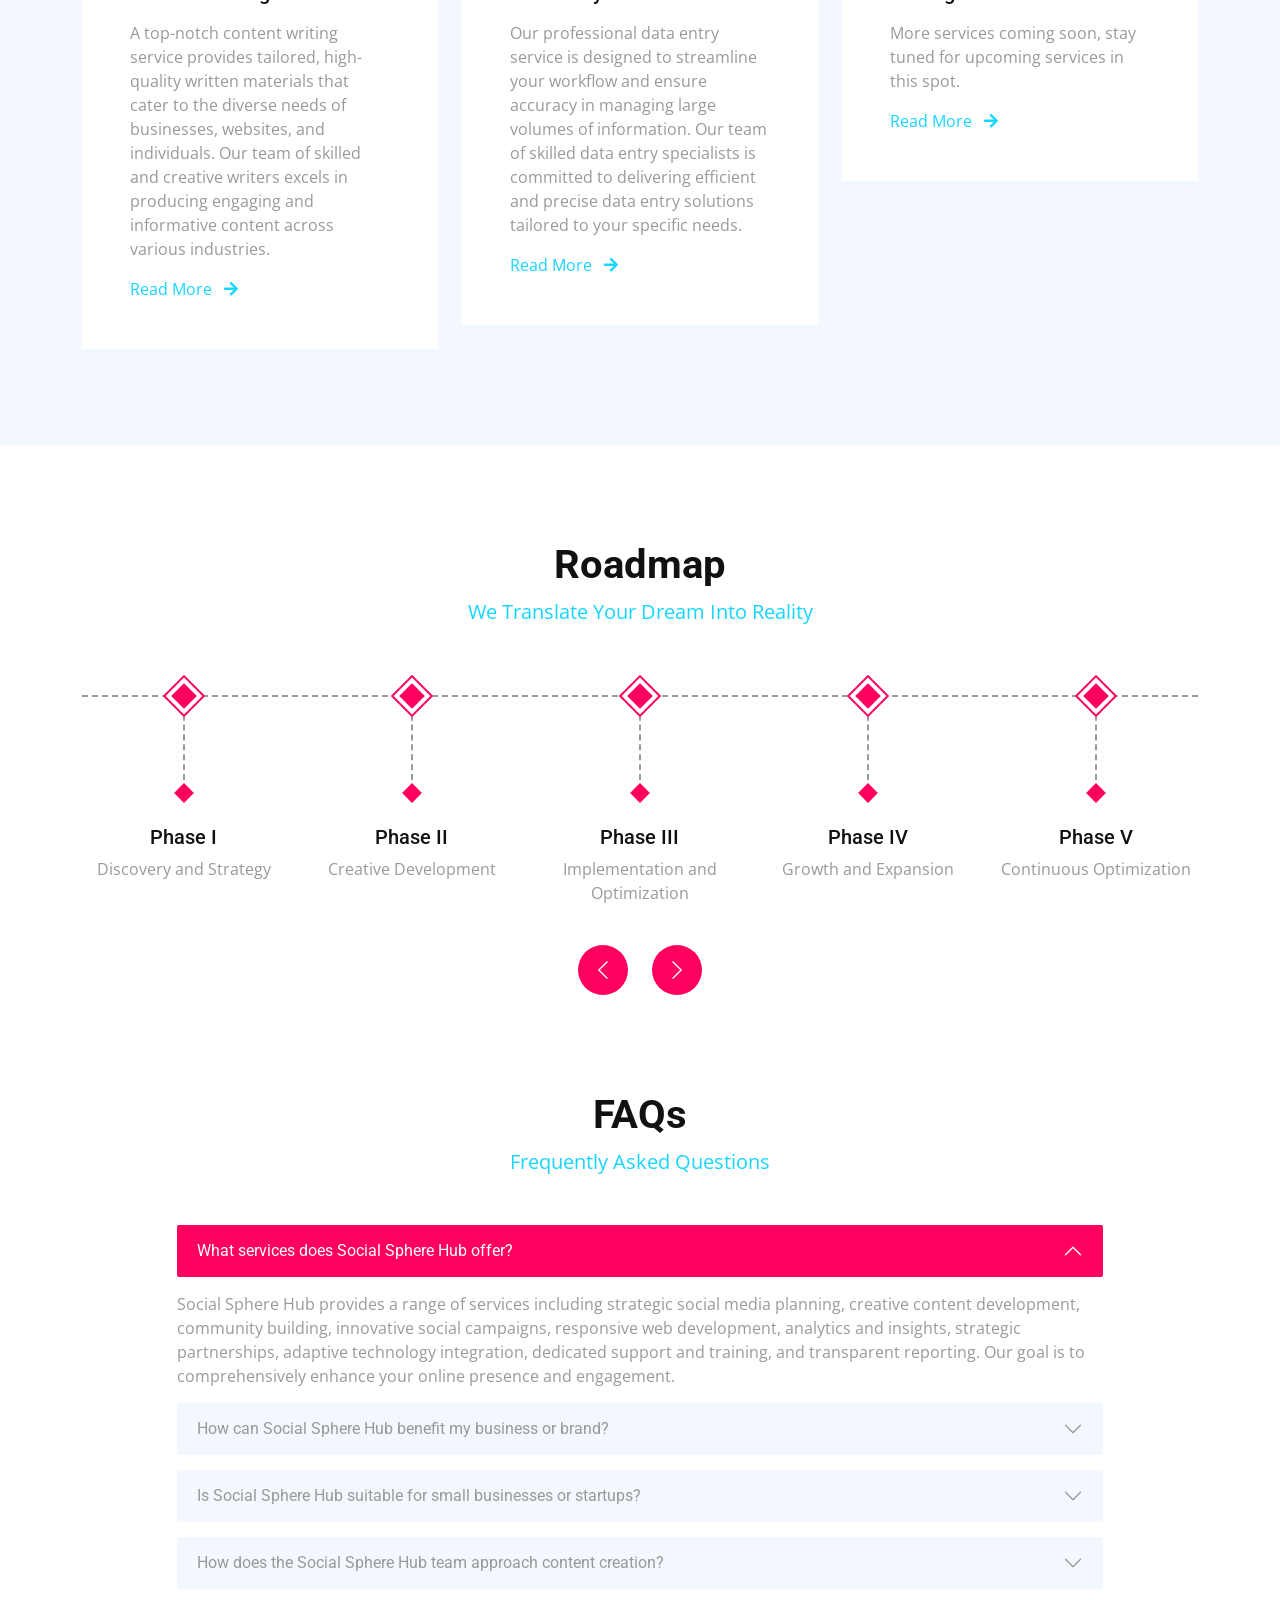
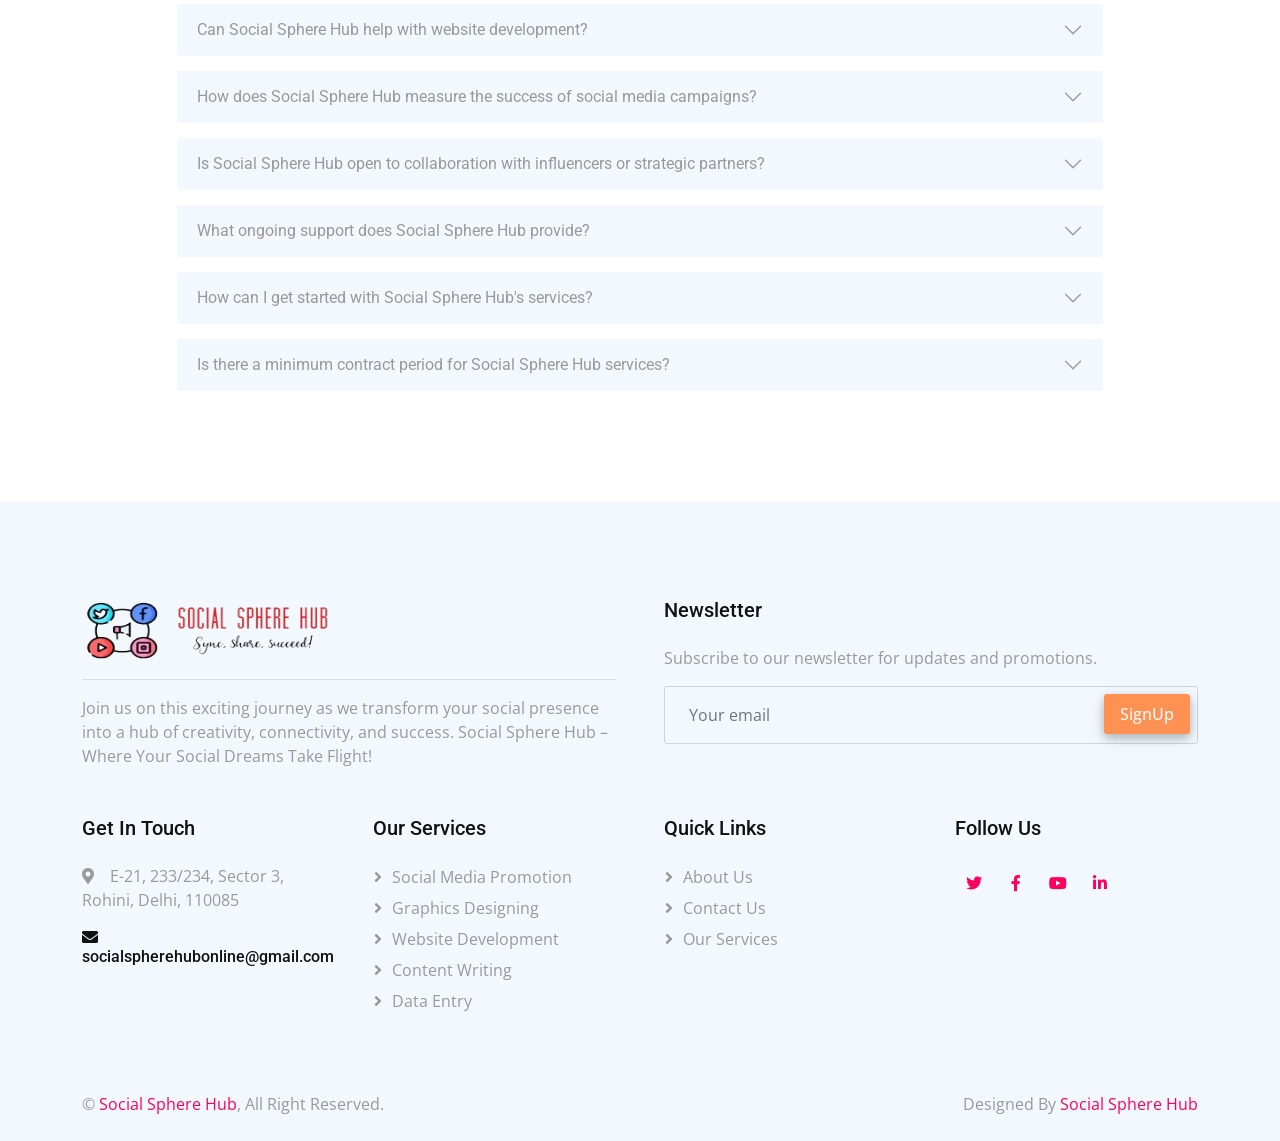
==== commit a8f1e1ca: "Update index.html" ====
--- a/index.html
+++ b/index.html
@@ -33,208 +33,7 @@
 
 <body oncontextmenu="return false;">
 
-    <!-- Popup -->
-<div id="offerPopup" class="popup-overlay">
-
-    <div class="popup-box">
-
-        <span class="close-btn" onclick="closePopup()">&times;</span>
-
-        <img src="https://images.unsplash.com/photo-1517836357463-d25dfeac3438?auto=format&fit=crop&w=900&q=80" alt="Weight Loss">
-
-        <div class="popup-content">
-
-            <h2>🔥 Ready to Lose Weight Naturally?</h2>
-
-            <p>
-                Discover a natural formula that has helped thousands
-                on their weight loss journey.
-            </p>
-
-            <a href="YOUR_AFFILIATE_LINK"
-               target="_blank"
-               class="popup-button">
-                Learn More
-            </a>
-
-        </div>
-
-    </div>
-
-</div>
-
-<style>
-
-.popup-overlay{
-
-position:fixed;
-left:0;
-top:0;
-width:100%;
-height:100%;
-background:rgba(0,0,0,.75);
-display:flex;
-justify-content:center;
-align-items:center;
-z-index:99999;
-
-animation:fadeIn .5s;
-
-}
-
-.popup-box{
-
-width:92%;
-max-width:450px;
-background:#fff;
-border-radius:15px;
-overflow:hidden;
-box-shadow:0 20px 50px rgba(0,0,0,.4);
-animation:popup .45s;
-
-position:relative;
-
-}
-
-.popup-box img{
-
-width:100%;
-height:250px;
-object-fit:cover;
-
-}
-
-.popup-content{
-
-padding:25px;
-text-align:center;
-
-}
-
-.popup-content h2{
-
-font-size:28px;
-color:#16a34a;
-margin-bottom:15px;
-
-}
-
-.popup-content p{
-
-font-size:17px;
-line-height:1.6;
-color:#555;
-margin-bottom:25px;
-
-}
-
-.popup-button{
-
-display:inline-block;
-padding:15px 35px;
-background:#16a34a;
-color:#fff;
-text-decoration:none;
-font-weight:bold;
-font-size:18px;
-border-radius:8px;
-transition:.3s;
-
-}
-
-.popup-button:hover{
-
-background:#000;
-
-}
-
-.close-btn{
-
-position:absolute;
-right:15px;
-top:10px;
-font-size:34px;
-cursor:pointer;
-color:#fff;
-font-weight:bold;
-z-index:2;
-
-}
-
-.close-btn:hover{
-
-color:#ff4444;
-
-}
-
-@keyframes popup{
-
-from{
-
-transform:scale(.7);
-opacity:0;
-
-}
-
-to{
-
-transform:scale(1);
-opacity:1;
-
-}
-
-}
-
-@keyframes fadeIn{
-
-from{opacity:0;}
-to{opacity:1;}
-
-}
-
-</style>
-
-<script>
-
-function closePopup(){
-
-document.getElementById("offerPopup").style.display="none";
-
-}
-
-// Show only once every 24 hours
-
-window.onload=function(){
-
-if(localStorage.getItem("weightPopup")==null){
-
-document.getElementById("offerPopup").style.display="flex";
-
-localStorage.setItem("weightPopup",Date.now());
-
-}else{
-
-let old=Number(localStorage.getItem("weightPopup"));
-
-let now=Date.now();
-
-if(now-old>86400000){
-
-document.getElementById("offerPopup").style.display="flex";
-
-localStorage.setItem("weightPopup",now);
-
-}else{
-
-document.getElementById("offerPopup").style.display="none";
-
-}
-
-}
-
-}
-
-</script>
+    
     
     <!-- Spinner Start -->
     <div id="spinner"
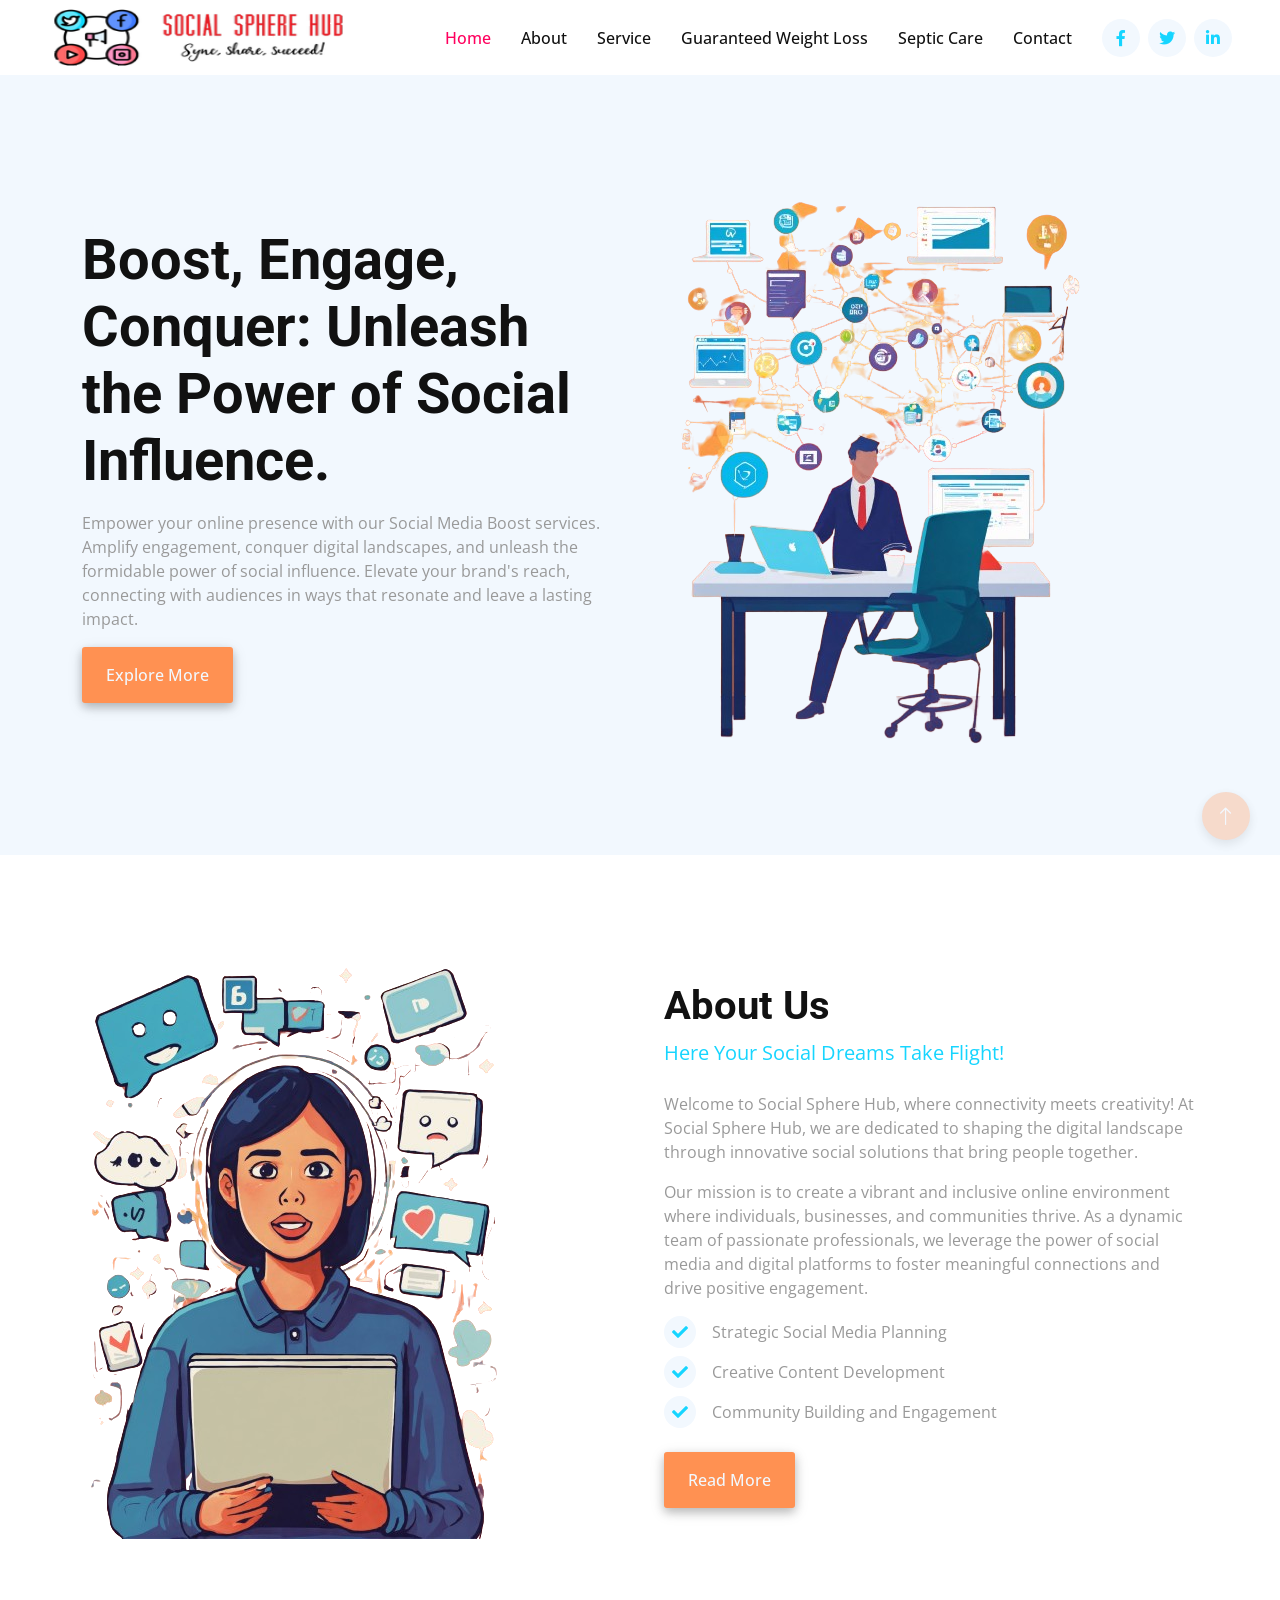
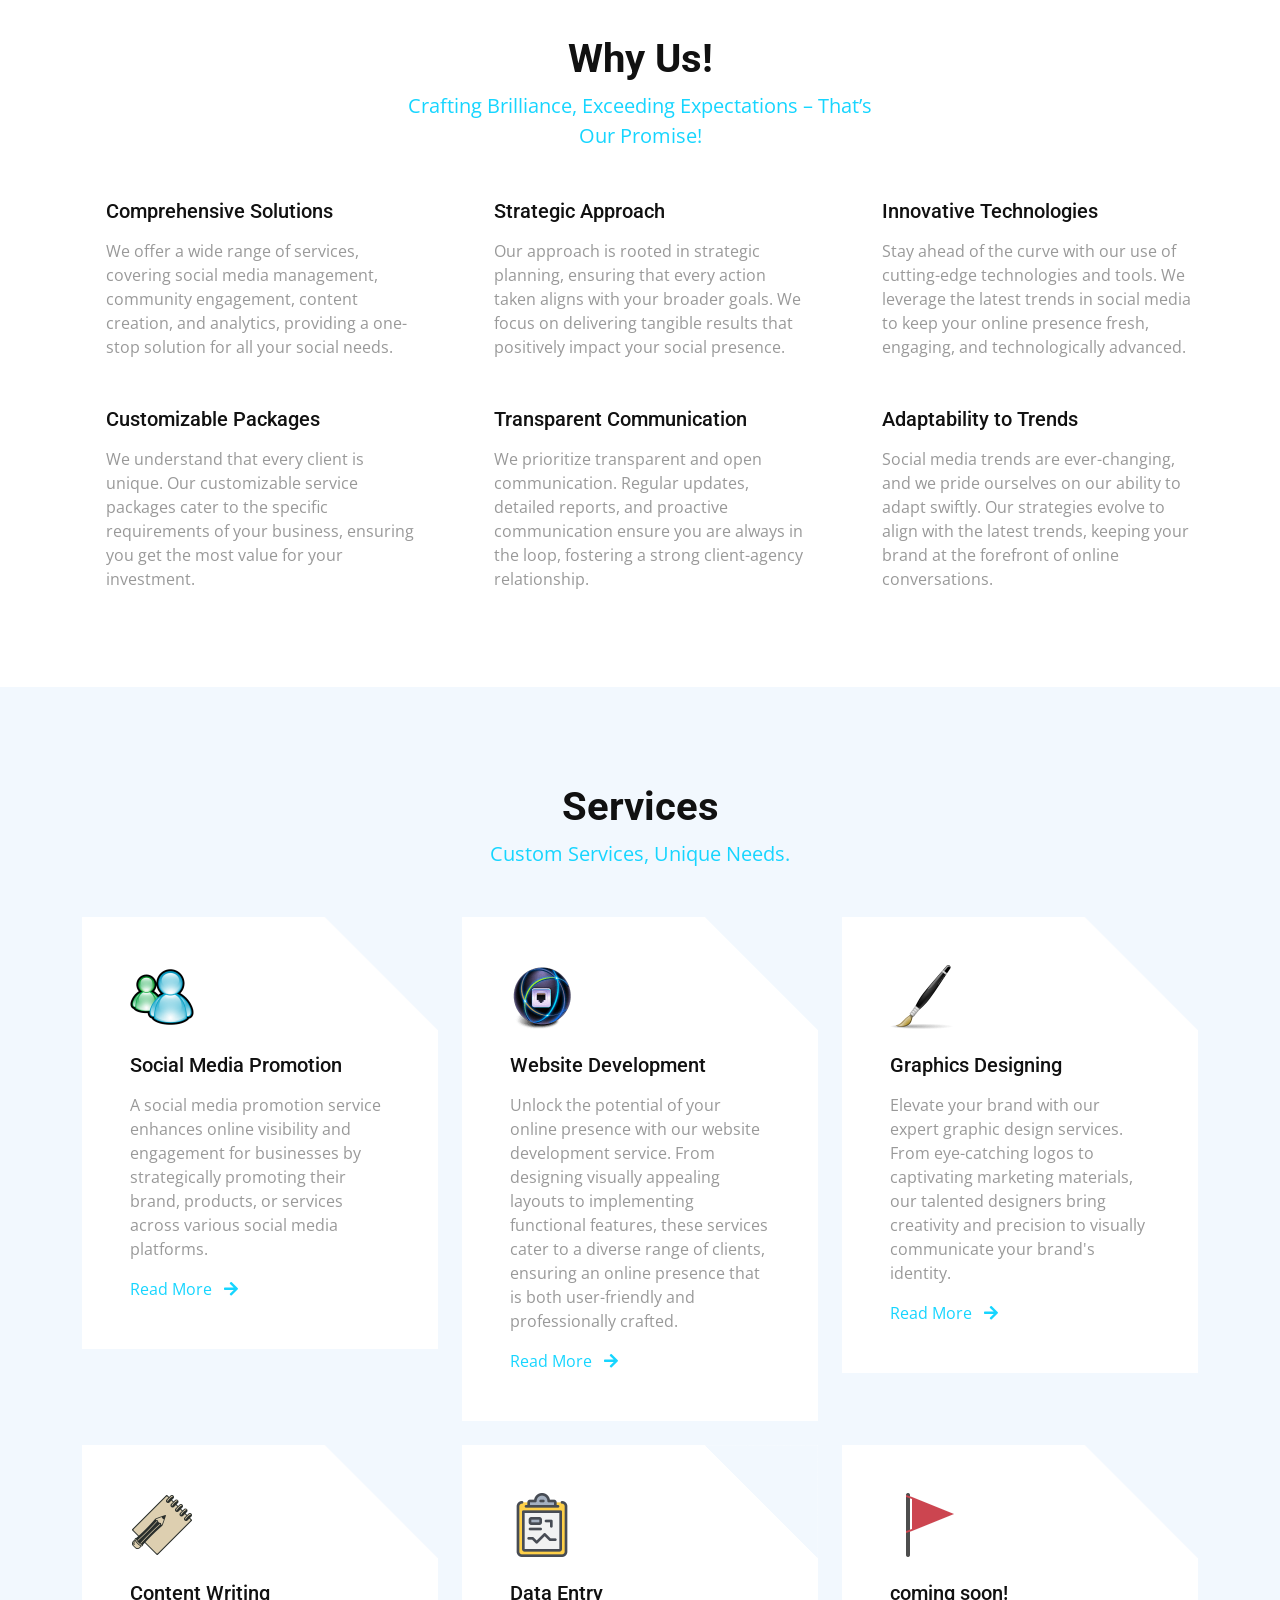
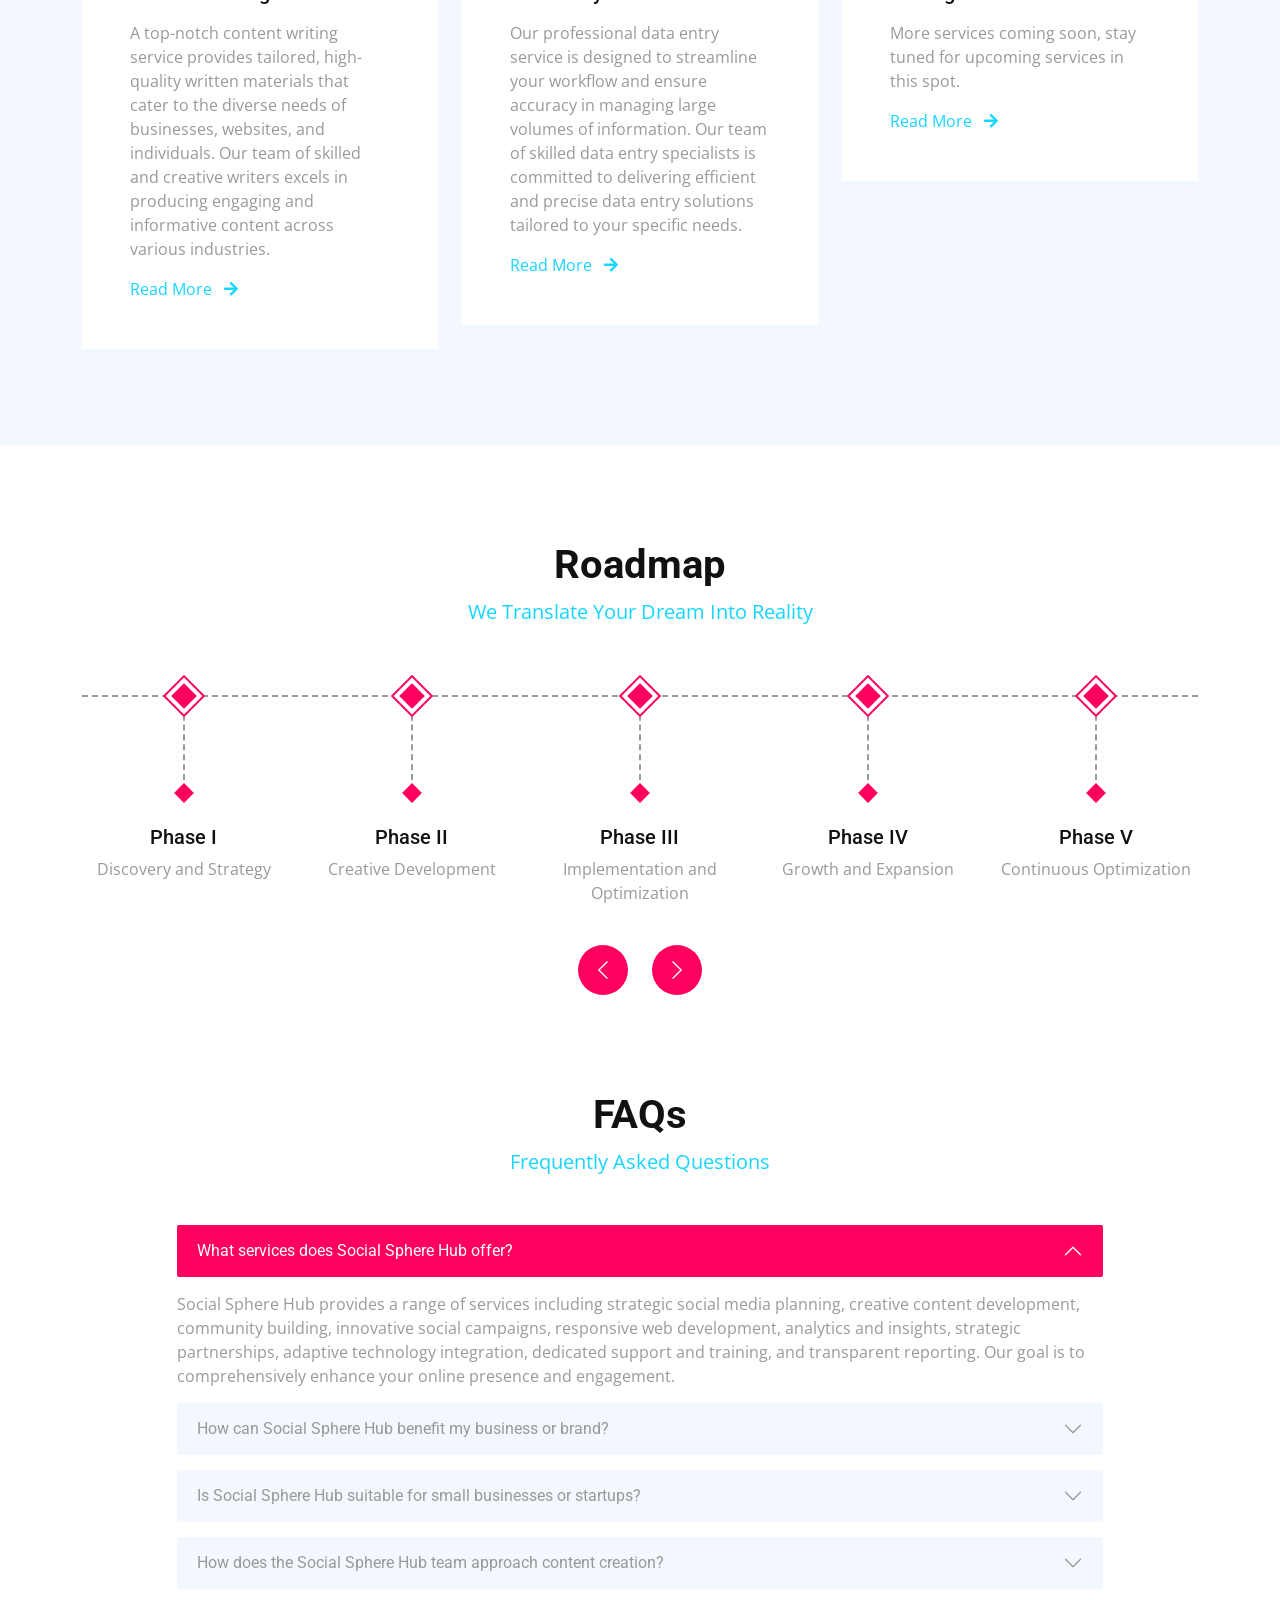
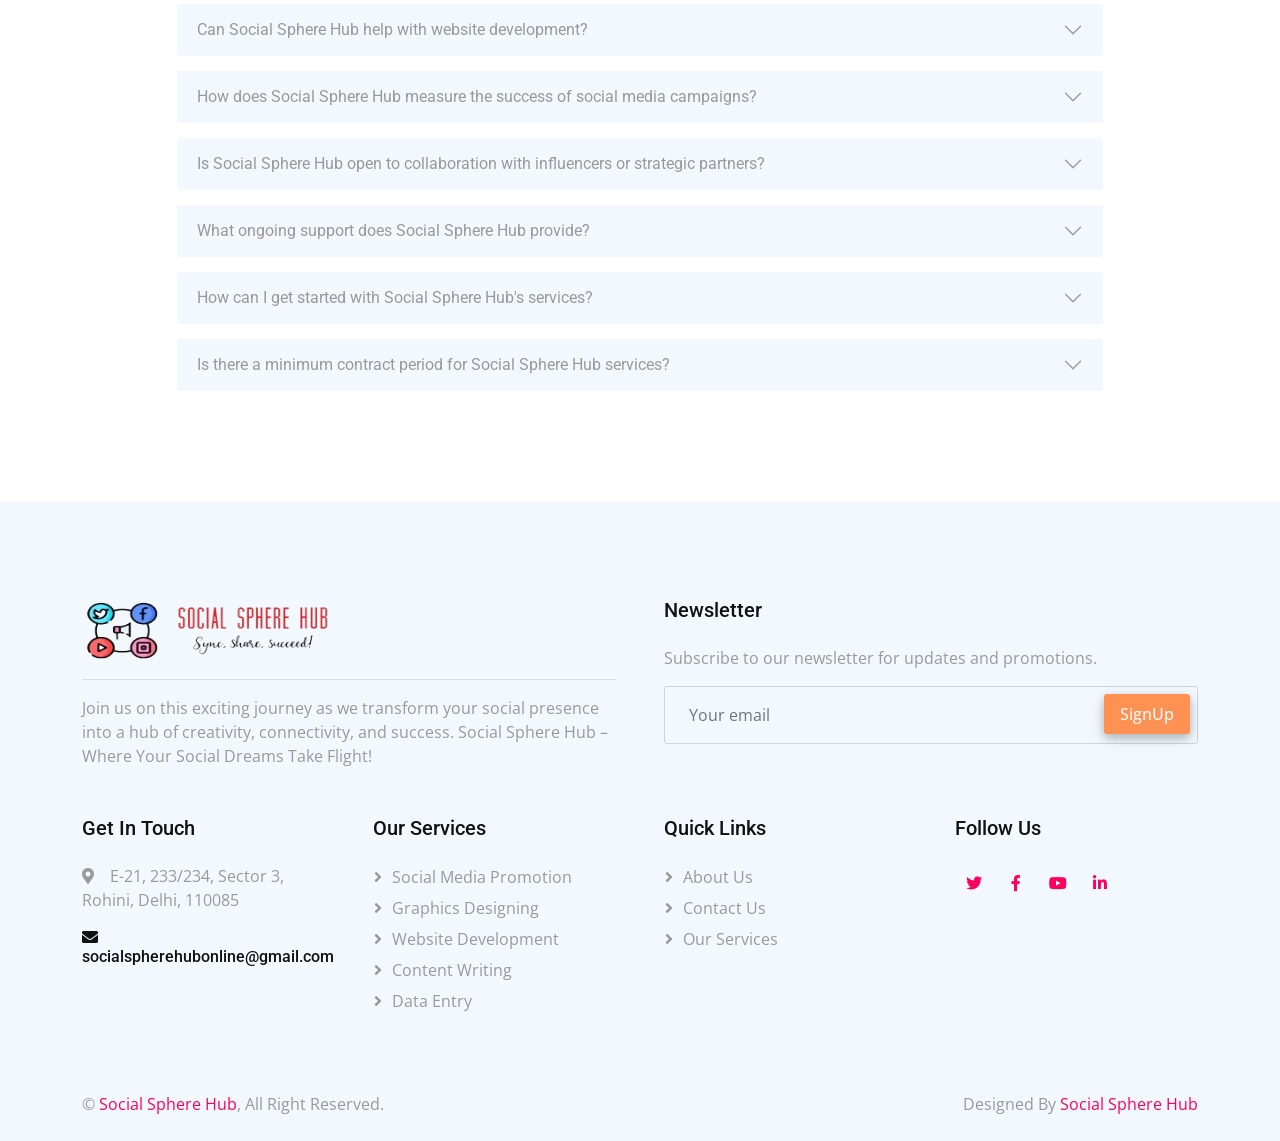
==== commit b13bc4c2: "Update index.html" ====
--- a/index.html
+++ b/index.html
@@ -67,7 +67,7 @@
                     </div>
                 </div>-->
                 <a href="guaranteedweightloss.html" class="nav-item nav-link">Guaranteed Weight Loss</a>
-                
+                <a href="septic-care.html" class="nav-item nav-link">Septic Care</a>
                 <a href="contact.html" class="nav-item nav-link">Contact</a>
             </div>
             <div class="h-100 d-lg-inline-flex align-items-center d-none">
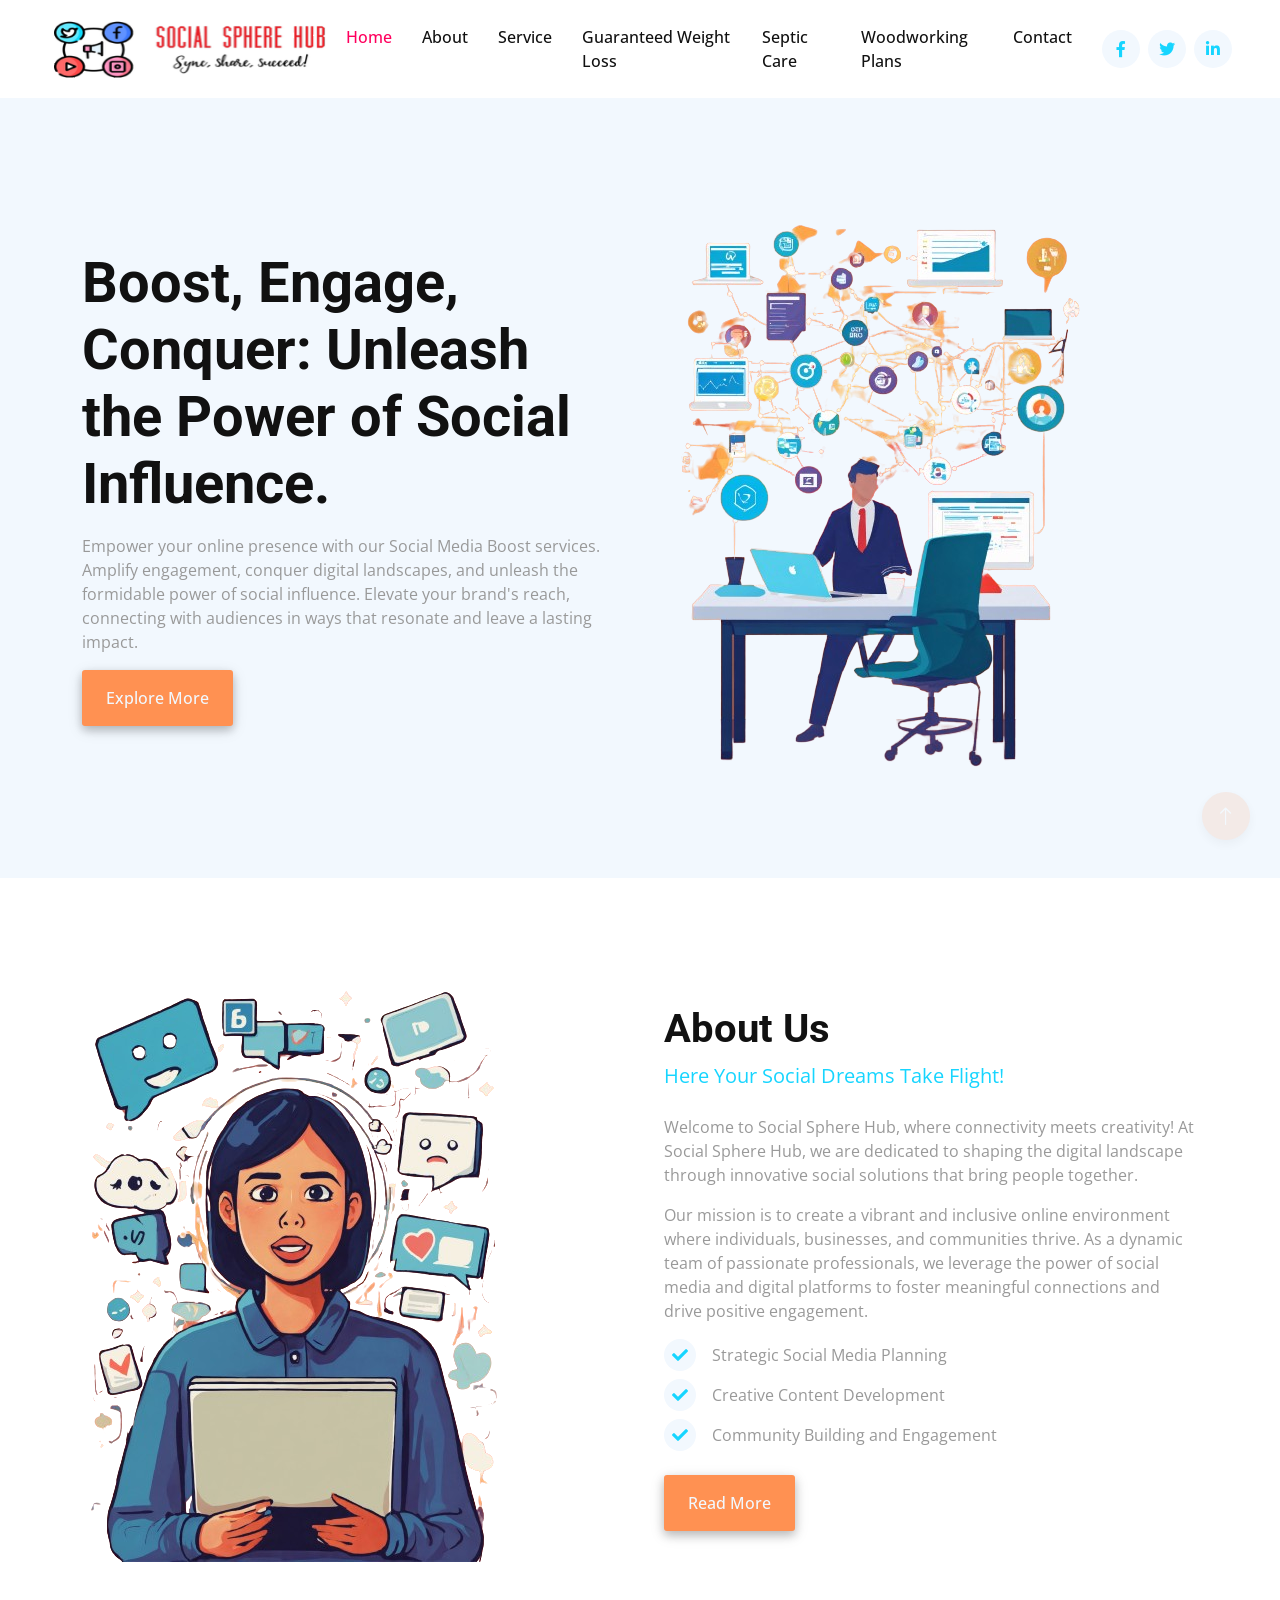
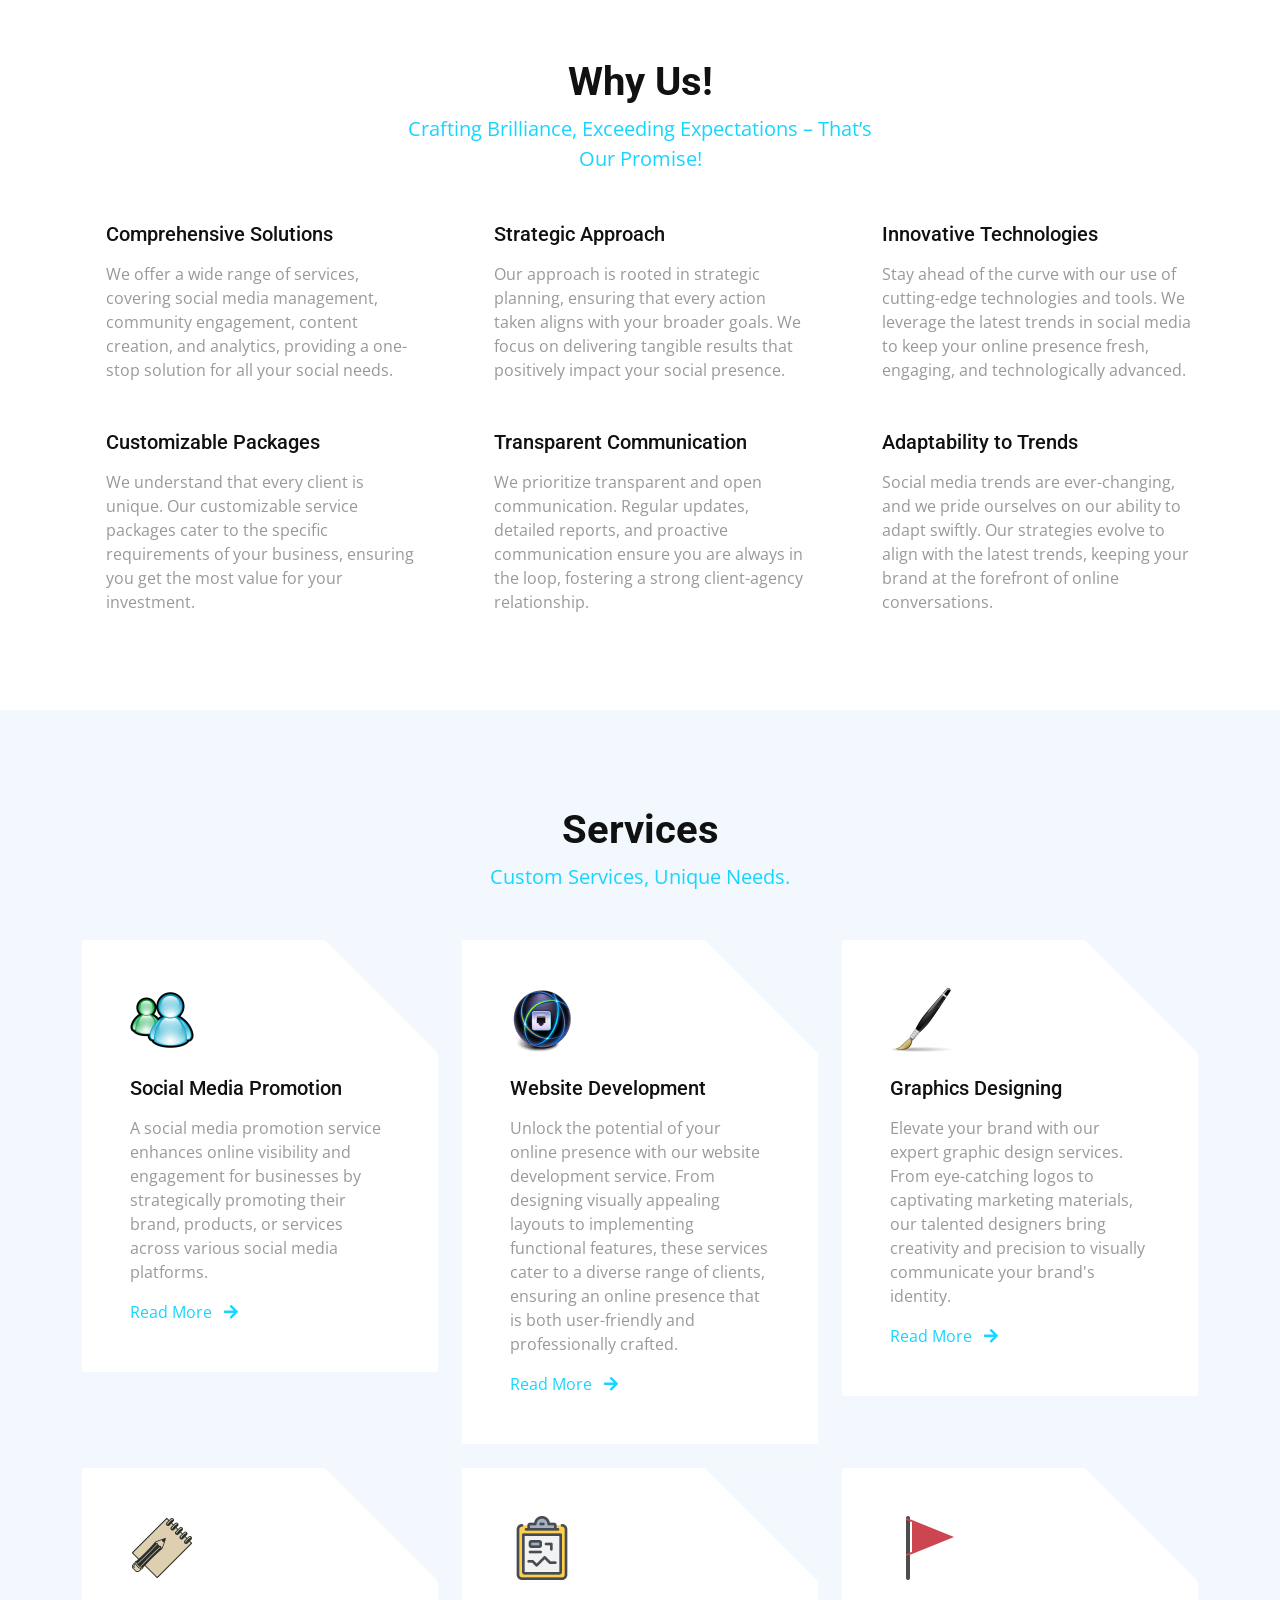
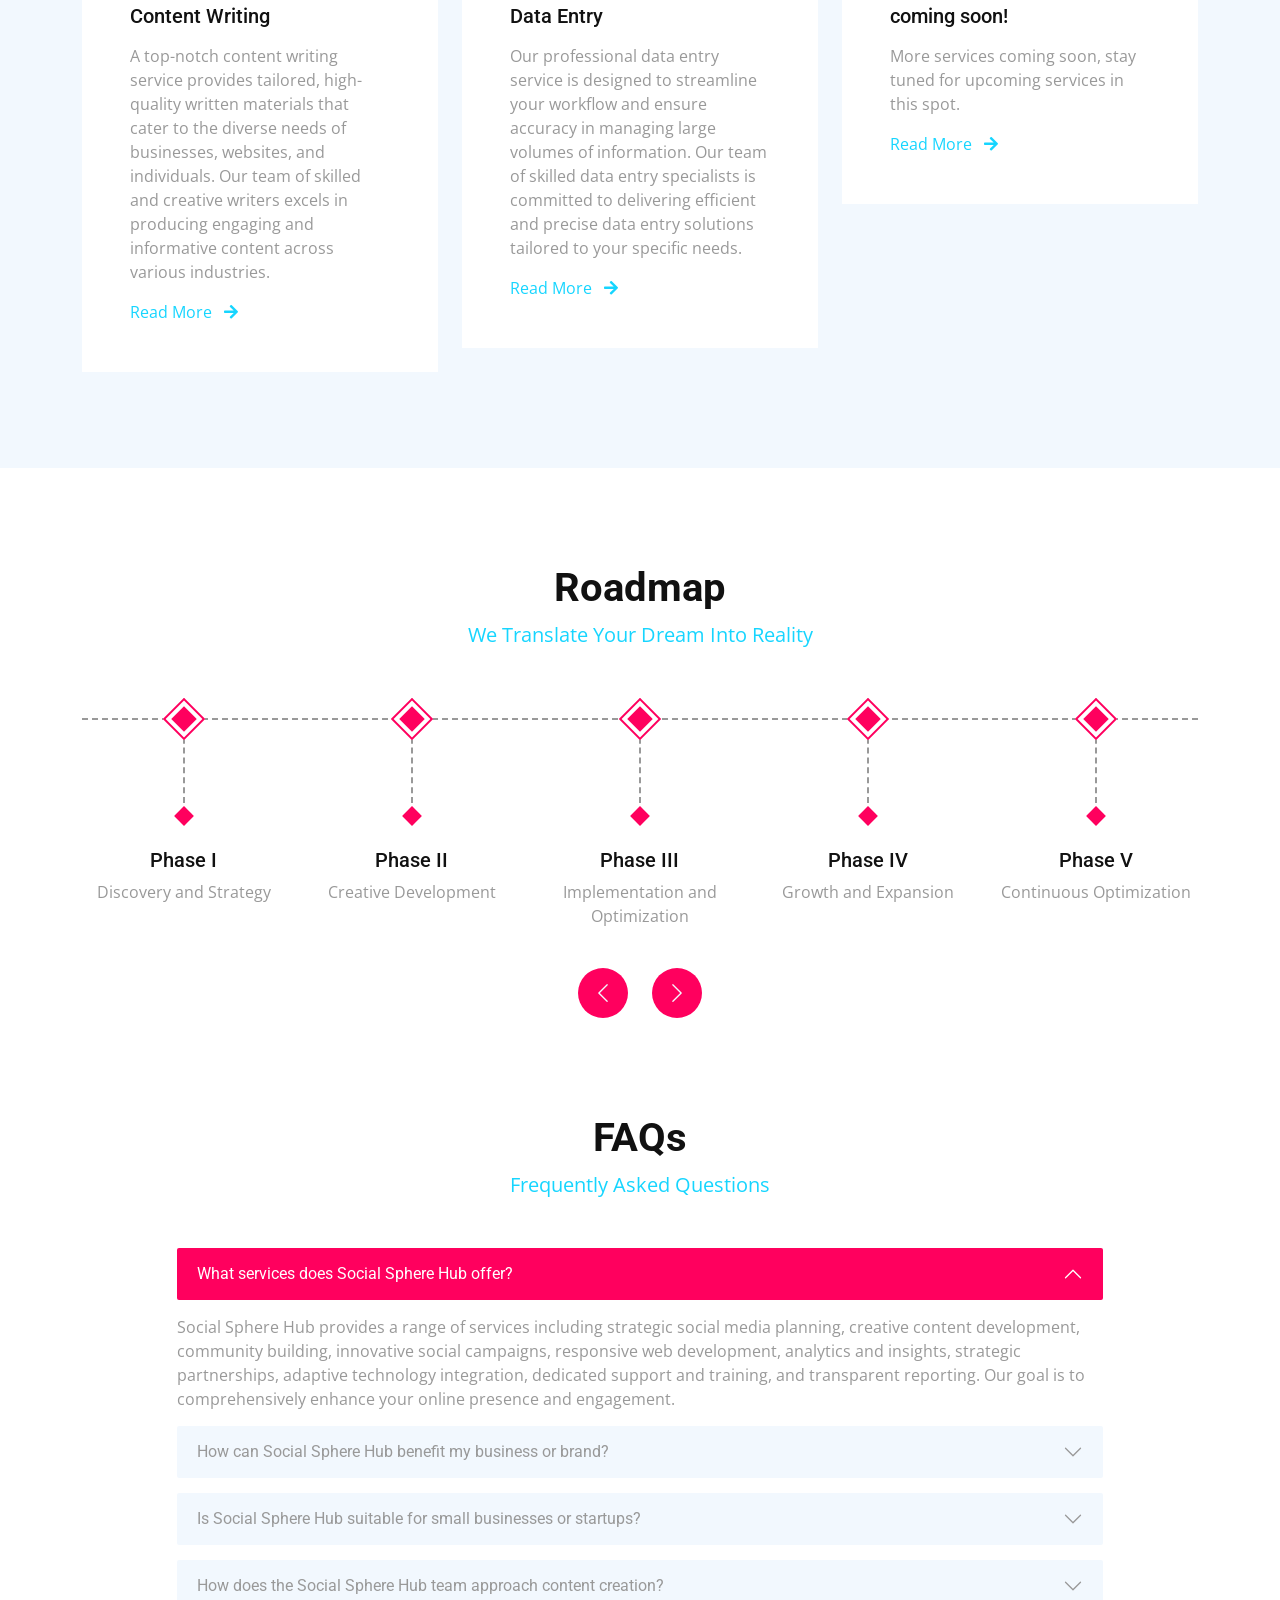
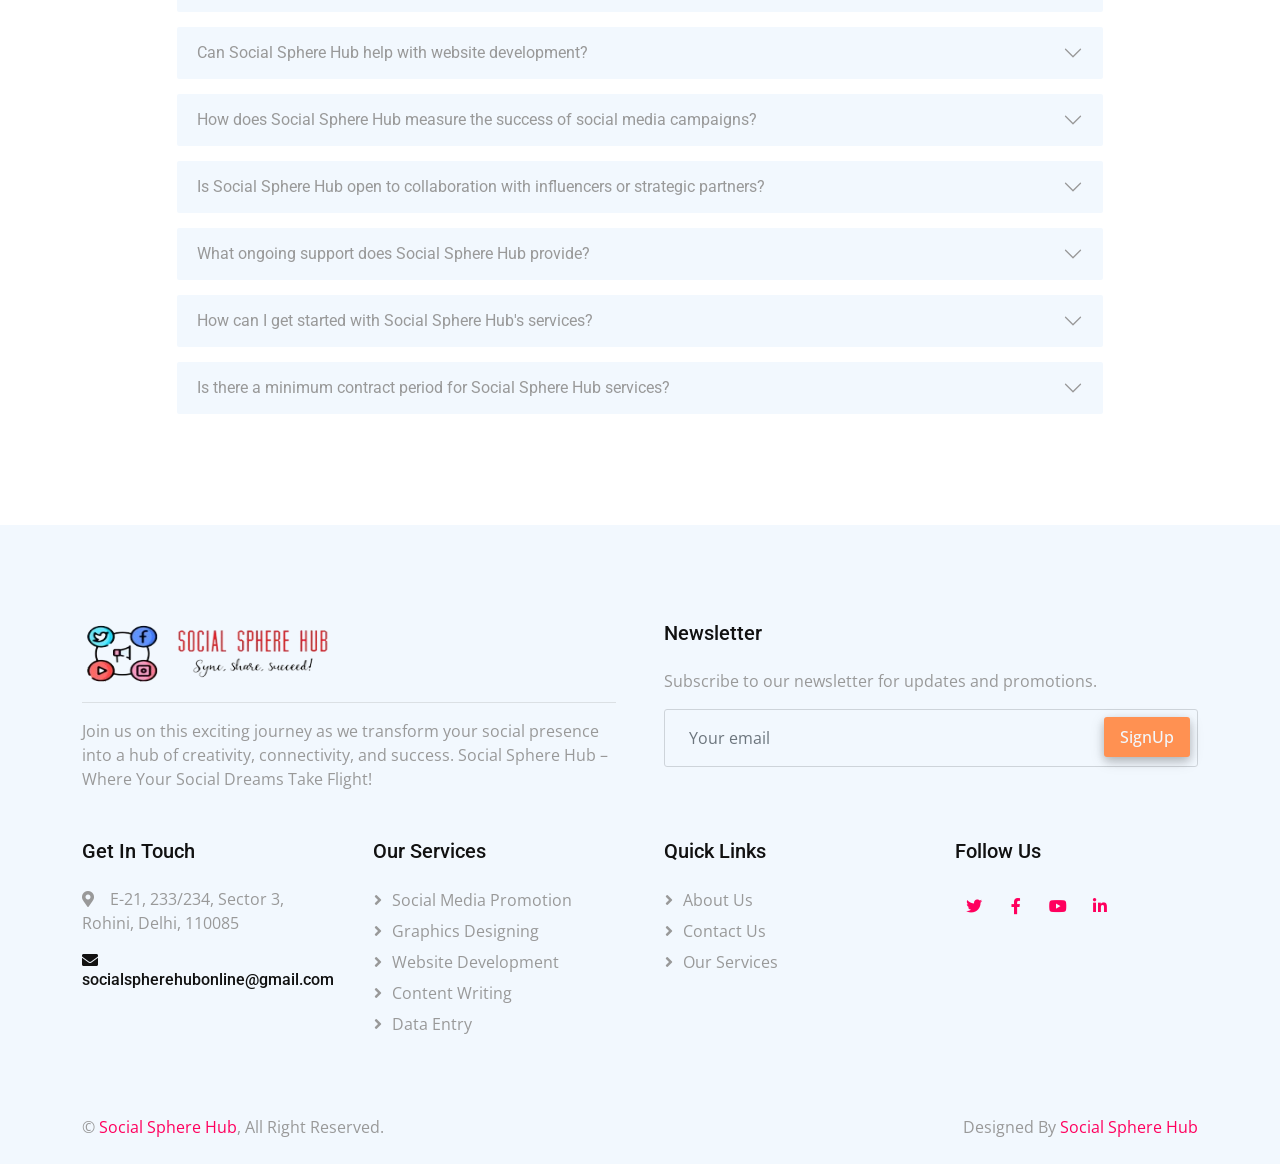
==== commit 51633552: "Update index.html" ====
--- a/index.html
+++ b/index.html
@@ -68,6 +68,7 @@
                 </div>-->
                 <a href="guaranteedweightloss.html" class="nav-item nav-link">Guaranteed Weight Loss</a>
                 <a href="septic-care.html" class="nav-item nav-link">Septic Care</a>
+                <a href="woodworking-plans.html" class="nav-item nav-link">Woodworking Plans</a>
                 <a href="contact.html" class="nav-item nav-link">Contact</a>
             </div>
             <div class="h-100 d-lg-inline-flex align-items-center d-none">
